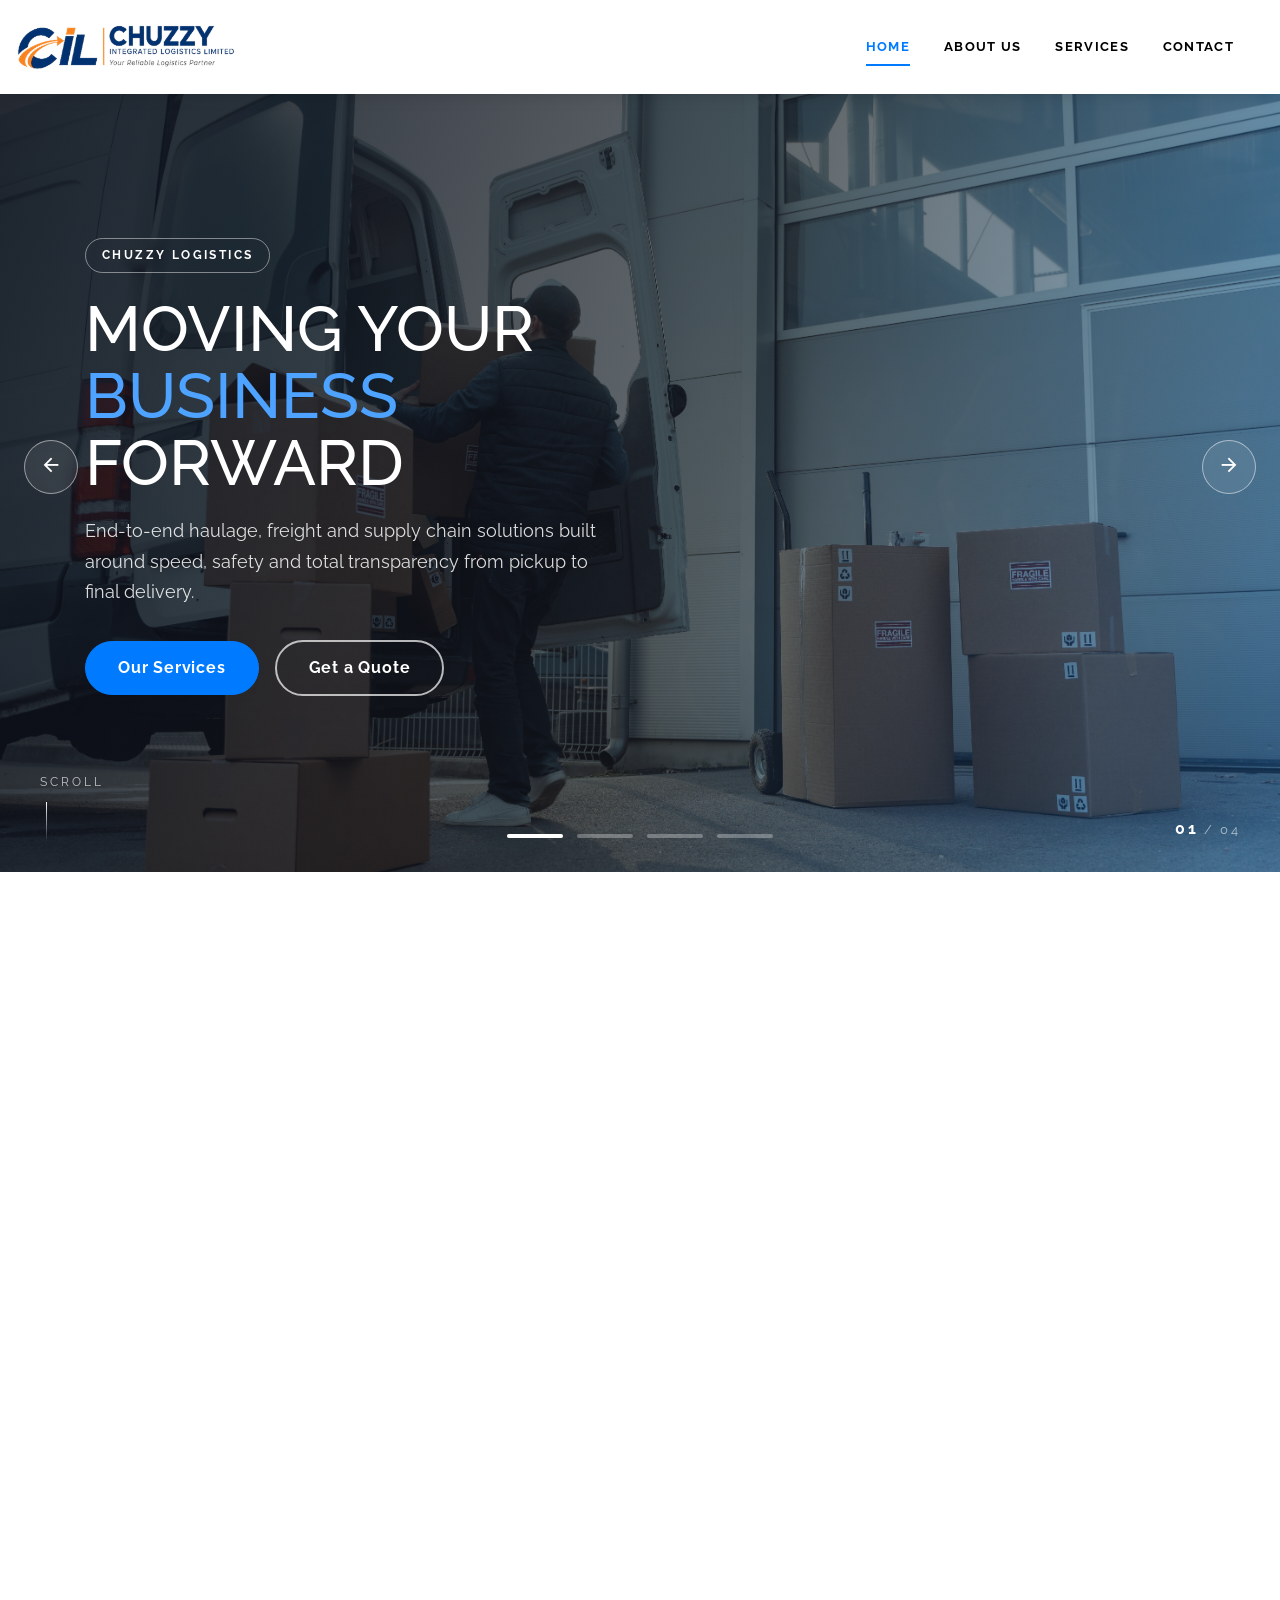
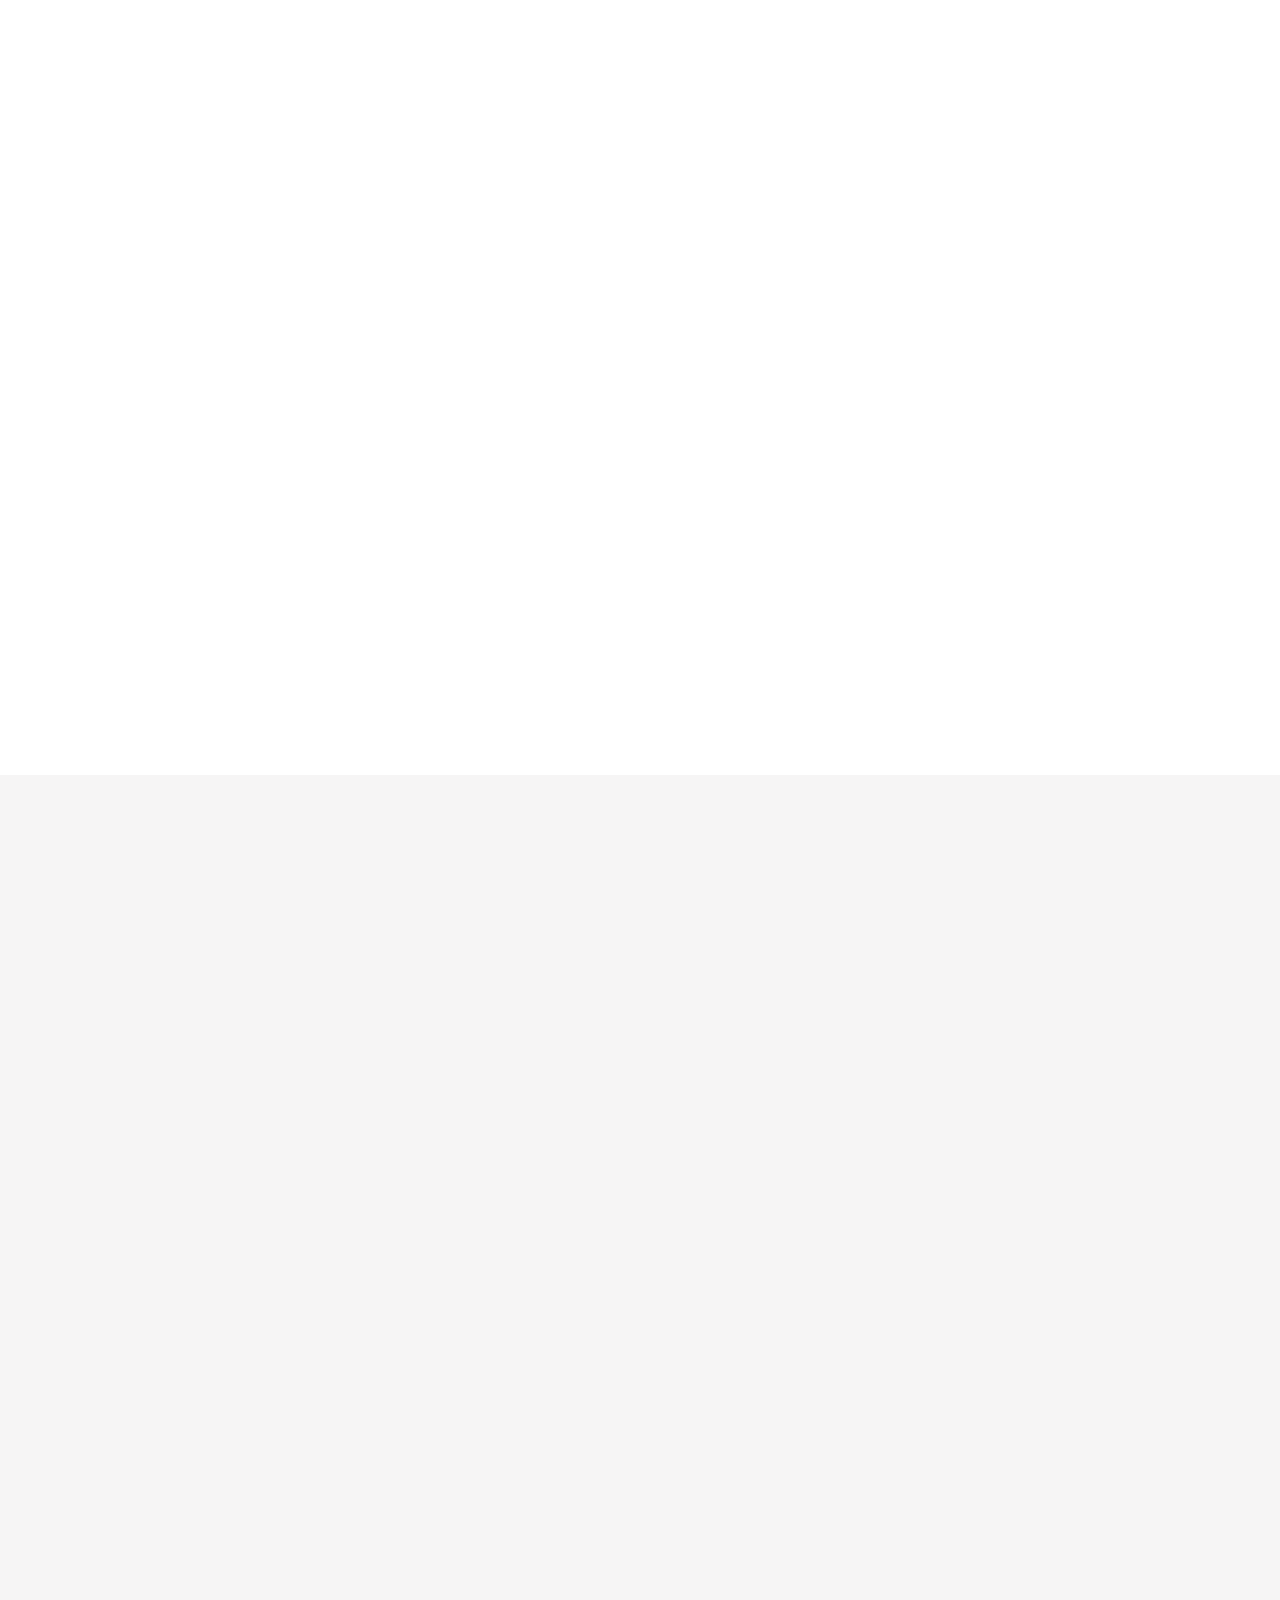
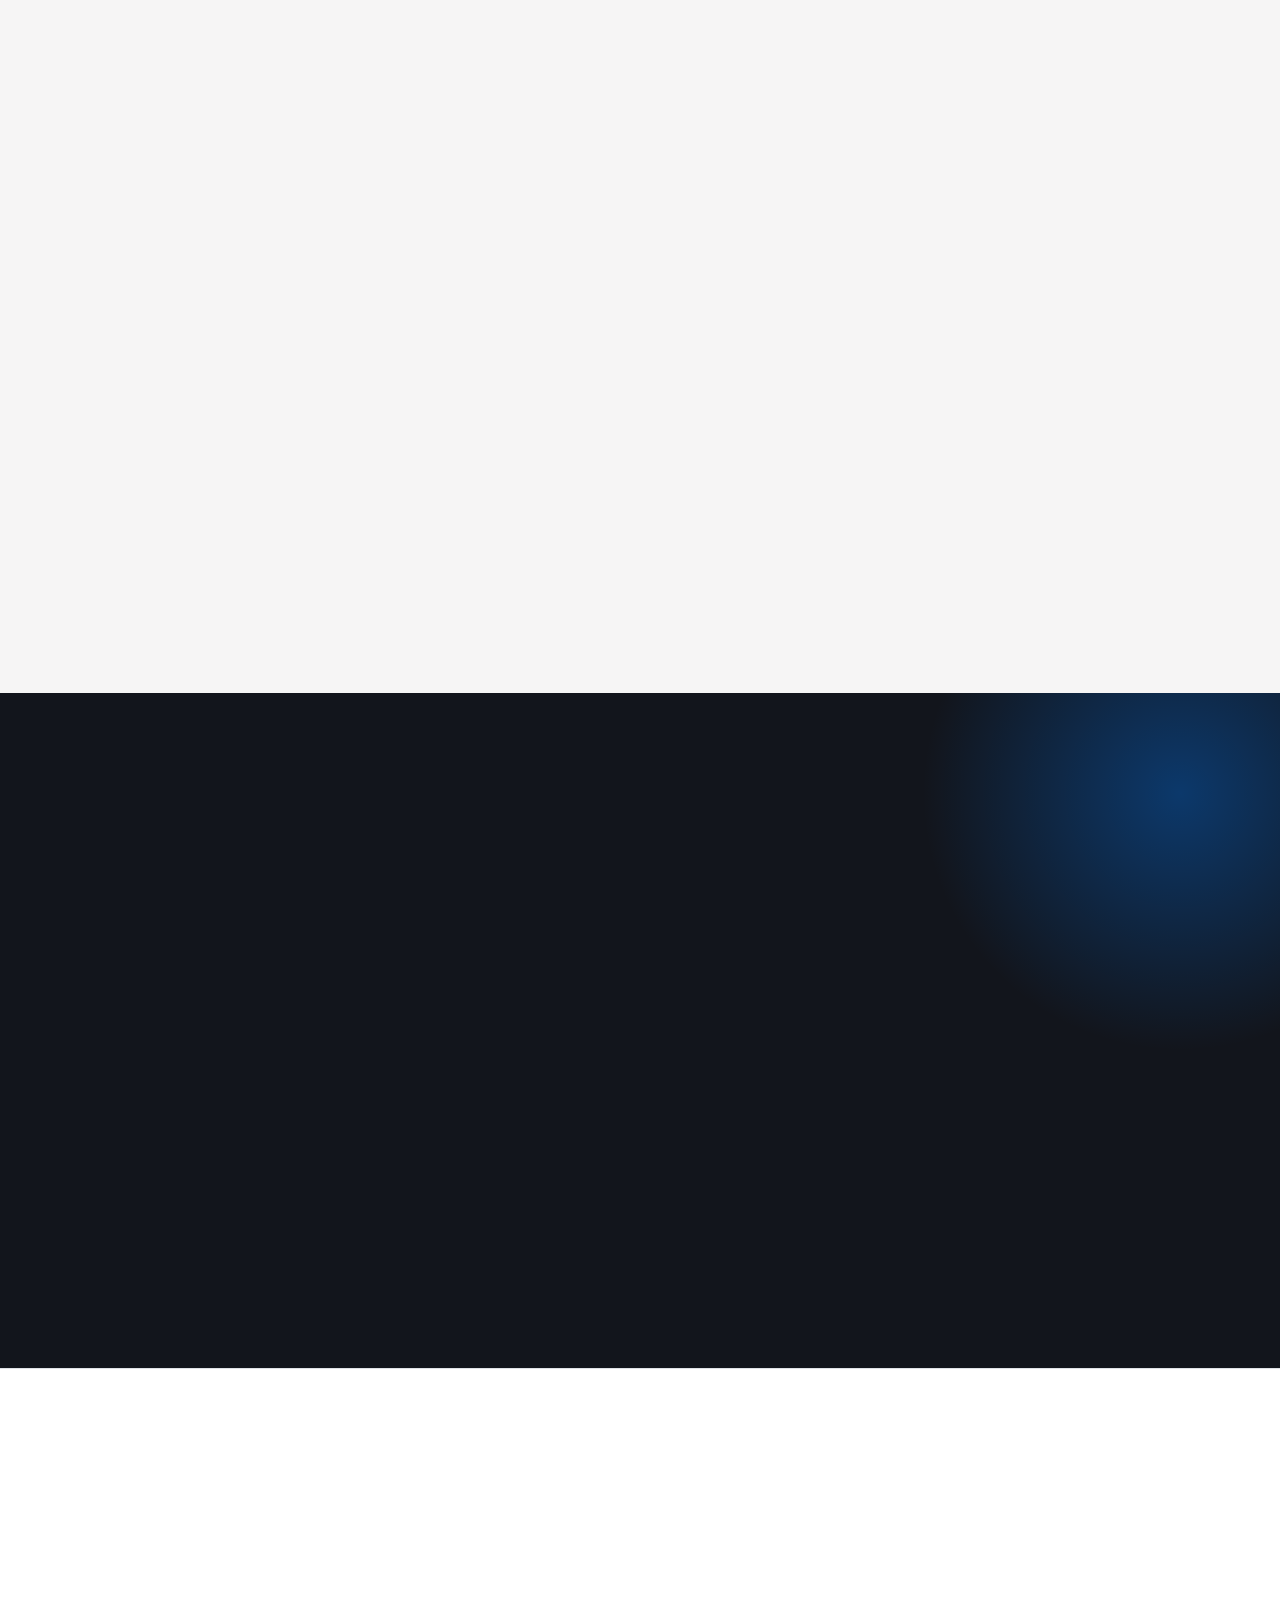
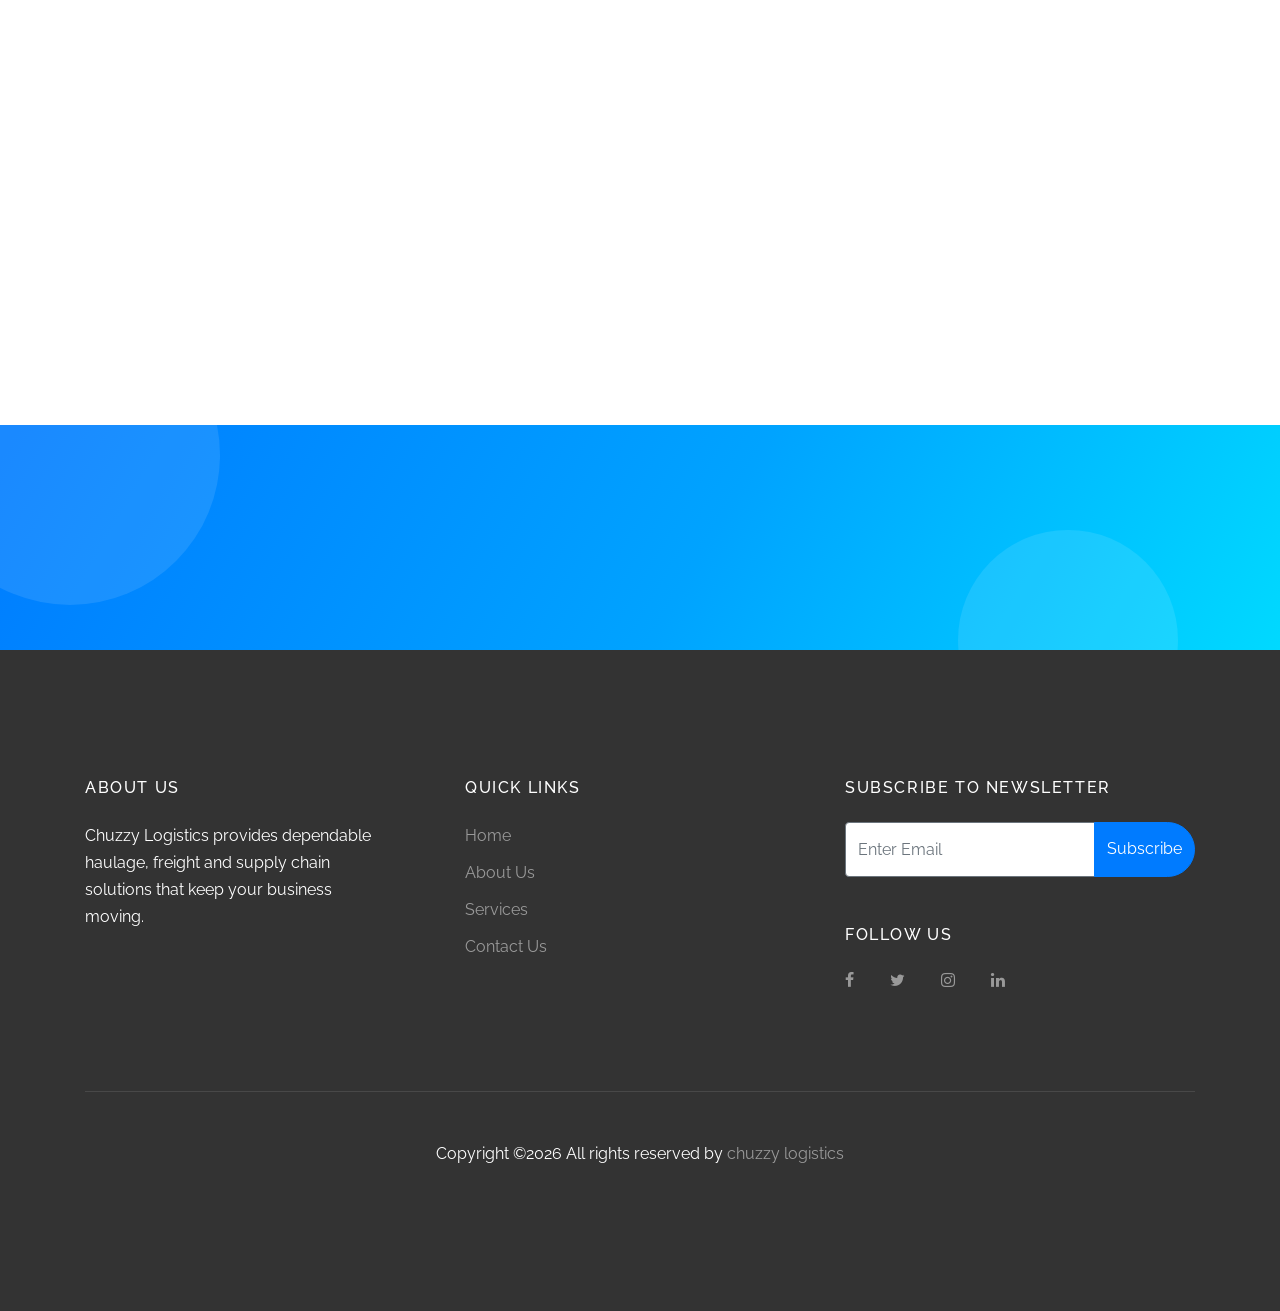
==== index.html @ 1ffb4f51 "worked on the project" ====
<!doctype html>
<html lang="en">

  <head>
    <title>Home | Chuzzy Logistics deals with - Haulage, Freight &amp; Supply Chain Solutions</title>
    <meta charset="utf-8">
    <meta name="viewport" content="width=device-width, initial-scale=1, shrink-to-fit=no">

    <link href="https://fonts.googleapis.com/css?family=Raleway:300,400,700&display=swap" rel="stylesheet">

    <link rel="stylesheet" href="fonts/icomoon/style.css">

    <link rel="icon" type="image/png" href="Assets/favicon.png">
    <link rel="apple-touch-icon" href="Assets/favicon.png">

    <link rel="stylesheet" href="css/bootstrap.min.css">
    <link rel="stylesheet" href="css/jquery.fancybox.min.css">
    <link rel="stylesheet" href="css/owl.carousel.min.css">
    <link rel="stylesheet" href="css/owl.theme.default.min.css">
    <link rel="stylesheet" href="fonts/flaticon/font/flaticon.css">
    <link rel="stylesheet" href="css/aos.css">

    <!-- MAIN CSS -->
    <link rel="stylesheet" href="css/style.css">
    <link rel="stylesheet" href="css/style-extra.css">

  </head>

  <body data-spy="scroll" data-target=".site-navbar-target" data-offset="300">

    <div class="site-wrap" id="home-section">

      <div class="site-mobile-menu site-navbar-target">
        <div class="site-mobile-menu-header">
          <div class="site-mobile-menu-close mt-3">
            <span class="icon-close2 js-menu-toggle"></span>
          </div>
        </div>
        <div class="site-mobile-menu-body"></div>
      </div>

      <header class="site-navbar js-sticky-header site-navbar-target" role="banner">
        <div class="container">
          <div class="row align-items-center position-relative">

            <div class="site-logo">
                <a href="index.html"><img src="Assets/logo.png" alt="logo" height="50" width="300"></a>
            </div>

            <div class="col-12">
              <nav class="site-navigation text-right ml-auto " role="navigation">
                <ul class="site-menu main-menu js-clone-nav ml-auto d-none d-lg-block">
                  <li><a href="index.html" class="nav-link active">Home</a></li>
                  <li><a href="about.html" class="nav-link">About Us</a></li>
                  <li><a href="services.html" class="nav-link">Services</a></li>
                  <li><a href="contact.html" class="nav-link">Contact</a></li>
                </ul>
              </nav>
            </div>

            <div class="toggle-button d-inline-block d-lg-none"><a href="#" class="site-menu-toggle py-5 js-menu-toggle text-black"><span class="icon-menu h3"></span></a></div>

          </div>
        </div>
      </header>

      <!-- ================= HERO SLIDER ================= -->
      <section class="hero-slider">

        <div class="hero-slide active">
          <div class="hero-bg" style="background-image: url('images/img1.jpg')"></div>
          <div class="container hero-content">
            <div class="hero-text">
              <span class="hero-tag">Chuzzy Logistics</span>
              <h1>Moving Your <span>Business</span> Forward</h1>
              <p>End-to-end haulage, freight and supply chain solutions built around speed, safety and total transparency from pickup to final delivery.</p>
              <div class="hero-actions">
                <a href="services.html" class="btn btn-primary">Our Services</a>
                <a href="contact.html" class="btn btn-ghost">Get a Quote</a>
              </div>
            </div>
          </div>
        </div>

        <div class="hero-slide">
          <div class="hero-bg" style="background-image: url('images/img4.jpg')"></div>
          <div class="container hero-content">
            <div class="hero-text">
              <span class="hero-tag">Road Haulage</span>
              <h1>Reliable <span>Trucking</span> Across the Country</h1>
              <p>A modern, well-maintained fleet and trained drivers move your cargo safely, on schedule and fully tracked every kilometre of the way.</p>
              <div class="hero-actions">
                <a href="services.html" class="btn btn-primary">Explore Trucking</a>
                <a href="contact.html" class="btn btn-ghost">Talk to Us</a>
              </div>
            </div>
          </div>
        </div>

        <div class="hero-slide">
          <div class="hero-bg" style="background-image: url('images/img2.jpg')"></div>
          <div class="container hero-content">
            <div class="hero-text">
              <span class="hero-tag">Air Freight</span>
              <h1>Urgent Cargo, <span>Delivered Fast</span></h1>
              <p>When time is critical, our air freight network connects you to major hubs worldwide with priority handling and real-time updates.</p>
              <div class="hero-actions">
                <a href="services.html" class="btn btn-primary">Explore Air Freight</a>
                <a href="contact.html" class="btn btn-ghost">Get a Quote</a>
              </div>
            </div>
          </div>
        </div>

        <div class="hero-slide">
          <div class="hero-bg" style="background-image: url('images/img3.jpg')"></div>
          <div class="container hero-content">
            <div class="hero-text">
              <span class="hero-tag">Sea Freight &amp; Warehousing</span>
              <h1>Global Reach, <span>Local Care</span></h1>
              <p>From port clearance to secure warehousing and last-mile delivery, we manage the whole chain so you can focus on growing your business.</p>
              <div class="hero-actions">
                <a href="about.html" class="btn btn-primary">About Us</a>
                <a href="contact.html" class="btn btn-ghost">Contact Us</a>
              </div>
            </div>
          </div>
        </div>

        <button class="hero-nav prev" aria-label="Previous slide"><span class="icon-arrow_back"></span></button>
        <button class="hero-nav next" aria-label="Next slide"><span class="icon-arrow_forward"></span></button>

        <div class="hero-scroll">Scroll</div>
        <div class="hero-dots">
          <button aria-label="Slide 1"></button>
          <button aria-label="Slide 2"></button>
          <button aria-label="Slide 3"></button>
          <button aria-label="Slide 4"></button>
        </div>
        <div class="hero-counter"><span class="current">01</span> <small>/ 04</small></div>
      </section>

      <!-- ================= QUICK SERVICE CARDS ================= -->
      <div class="site-section ftco-service-image-1 pb-5">
        <div class="container">
          <div class="owl-carousel owl-all">
            <div class="service text-center" data-aos="fade-up" data-aos-delay="0">
              <a href="services.html"><img src="images/img6.jpg" alt="Truck Insurance" class="img-fluid"></a>
              <div class="px-md-3">
                <h3><a href="services.html">Truck Insurance</a></h3>
                <p>Comprehensive cover for your cargo and vehicles, so every journey is protected from start to finish.</p>
              </div>
            </div>
            <div class="service text-center" data-aos="fade-up" data-aos-delay="150">
              <a href="services.html"><img src="images/img8.jpg" alt="Plane Transportation" class="img-fluid"></a>
              <div class="px-md-3">
                <h3><a href="services.html">Plane Transportation</a></h3>
                <p>Fast, dependable air cargo to major destinations, with priority handling for time-critical shipments.</p>
              </div>
            </div>
            <div class="service text-center" data-aos="fade-up" data-aos-delay="300">
              <a href="services.html"><img src="images/img7.jpg" alt="Sea &amp; Air Freight" class="img-fluid"></a>
              <div class="px-md-3">
                <h3><a href="services.html">Sea Freight</a></h3>
                <p>Flexible ocean options that balance cost, speed and capacity for shipments of every size.</p>
              </div>
            </div>
          </div>
        </div>
      </div>

      <!-- ================= NEW 1: VISION & MISSION ================= -->
      <div class="site-section vm-section" id="vision-mission-section">
        <div class="container">
          <div class="row mb-5 justify-content-center text-center">
            <div class="col-md-8" data-aos="fade-up">
              <span class="section-eyebrow">Who We Are</span>
              <h2 class="section-title">Our Vision &amp; Mission</h2>
              <div class="title-bar"></div>
              <p class="section-lead">Everything we do is guided by a clear purpose and a promise to the businesses that trust us with their cargo.</p>
            </div>
          </div>
          <div class="row">
            <div class="col-lg-6 mb-4" data-aos="fade-right">
              <div class="vm-card">
                <div class="vm-icon">&#128065;</div>
                <h3>Our Vision</h3>
                <p>To be a leading force in logistics, connecting markets and powering businesses through excellence and innovation.</p>
                <ul>
                  <li>Industry-leading reliability</li>
                  <li>Innovation in every delivery</li>
                  <li>Sustainable growth for our clients</li>
                </ul>
              </div>
            </div>
            <div class="col-lg-6 mb-4" data-aos="fade-left">
              <div class="vm-card">
                <div class="vm-icon">&#127919;</div>
                <h3>Our Mission</h3>
                <p>To deliver seamless, reliable, and innovative logistics solutions that drive business growth and exceed customer expectations.</p>
                <ul>
                  <li>On-time delivery, every time</li>
                  <li>Transparent pricing and tracking</li>
                  <li>People-first customer service</li>
                </ul>
              </div>
            </div>
          </div>
        </div>
      </div>

      <!-- ================= SERVICES ================= -->
      <div class="site-section bg-light" id="services-section">
        <div class="container">
          <div class="row mb-5 justify-content-center">
            <div class="col-md-7 text-center" data-aos="fade-up">
              <div class="block-heading-1">
                <h2>Services</h2>
                <p>Complete freight and logistics solutions designed to keep your goods moving, wherever they need to go.</p>
              </div>
            </div>
          </div>
          <div class="owl-carousel owl-all">
            <div class="block__35630 text-center" data-aos="zoom-in" data-aos-delay="0">
              <div class="icon mb-0"><span class="flaticon-ferry"></span></div>
              <h3 class="mb-3">Sea Freight</h3>
              <p>Cost-effective container and bulk shipping with full port and customs support.</p>
            </div>
            <div class="block__35630 text-center" data-aos="zoom-in" data-aos-delay="100">
              <div class="icon mb-0"><span class="flaticon-airplane"></span></div>
              <h3 class="mb-3">Air Freight</h3>
              <p>Express international cargo with priority handling and real-time tracking.</p>
            </div>
            <div class="block__35630 text-center" data-aos="zoom-in" data-aos-delay="200">
              <div class="icon mb-0"><span class="flaticon-box"></span></div>
              <h3 class="mb-3">Package Forwarding</h3>
              <p>Consolidation and forwarding of parcels from anywhere to your doorstep.</p>
            </div>
            <div class="block__35630 text-center" data-aos="zoom-in" data-aos-delay="300">
              <div class="icon mb-0"><span class="flaticon-lorry"></span></div>
              <h3 class="mb-3">Trucking</h3>
              <p>Dependable road haulage for full and part loads across regional routes.</p>
            </div>
            <div class="block__35630 text-center" data-aos="zoom-in" data-aos-delay="400">
              <div class="icon mb-0"><span class="flaticon-warehouse"></span></div>
              <h3 class="mb-3">Warehouse</h3>
              <p>Secure, monitored storage with inventory management and flexible terms.</p>
            </div>
            <div class="block__35630 text-center" data-aos="zoom-in" data-aos-delay="500">
              <div class="icon mb-0"><span class="flaticon-add"></span></div>
              <h3 class="mb-3">Delivery</h3>
              <p>Fast, trackable last-mile delivery straight to your customers.</p>
            </div>
          </div>
          <div class="text-center mt-5" data-aos="fade-up">
            <a href="services.html" class="btn btn-primary px-5 py-3">View All Services</a>
          </div>
        </div>
      </div>

      <!-- ================= COUNTERS ================= -->
      <div class="site-section bg-light" id="about-section">
        <div class="container">
          <div class="row">
            <div class="col-12">
              <div class="row">
                <div class="col-6 col-md-6 mb-4 col-lg-0 col-lg-3" data-aos="fade-up" data-aos-delay="">
                  <div class="block-counter-1">
                    <span class="number"><span data-number="17">0</span>+</span>
                    <span class="caption">Years of Industry Experience</span>
                  </div>
                </div>
                <div class="col-6 col-md-6 mb-4 col-lg-0 col-lg-3" data-aos="fade-up" data-aos-delay="100">
                  <div class="block-counter-1">
                    <span class="number"><span data-number="20">0</span>+</span>
                    <span class="caption">Employees</span>
                  </div>
                </div>
                <div class="col-6 col-md-6 mb-4 col-lg-0 col-lg-3" data-aos="fade-up" data-aos-delay="200">
                  <div class="block-counter-1">
                    <span class="number"><span data-number="185">0</span>+</span>
                    <span class="caption">Countries Reached</span>
                  </div>
                </div>
                <div class="col-6 col-md-6 mb-4 col-lg-0 col-lg-3" data-aos="fade-up" data-aos-delay="300">
                  <div class="block-counter-1">
                    <span class="number"><span data-number="637">0</span>+</span>
                    <span class="caption">Couriers</span>
                  </div>
                </div>
              </div>
            </div>
          </div>
        </div>
      </div>

      <!-- ================= NEW 2: HOW WE WORK ================= -->
      <div class="site-section process-section" id="process-section">
        <div class="container">
          <div class="row mb-5 justify-content-center text-center">
            <div class="col-md-8" data-aos="fade-up">
              <span class="section-eyebrow" style="color:#4da3ff">How It Works</span>
              <h2 class="section-title">Simple, Transparent Process</h2>
              <div class="title-bar"></div>
              <p class="section-lead">From the first call to final delivery, four clear steps keep you informed and in control.</p>
            </div>
          </div>
          <div class="row">
            <div class="col-md-6 col-lg-3 mb-4" data-aos="fade-up" data-aos-delay="0">
              <div class="process-step">
                <div class="num">01</div>
                <h4>Request a Quote</h4>
                <p>Tell us what you are shipping and where. We reply with clear pricing fast.</p>
              </div>
            </div>
            <div class="col-md-6 col-lg-3 mb-4" data-aos="fade-up" data-aos-delay="150">
              <div class="process-step">
                <div class="num">02</div>
                <h4>Pickup &amp; Packing</h4>
                <p>Our team collects, checks and secures your cargo with the right handling.</p>
              </div>
            </div>
            <div class="col-md-6 col-lg-3 mb-4" data-aos="fade-up" data-aos-delay="300">
              <div class="process-step">
                <div class="num">03</div>
                <h4>Track in Transit</h4>
                <p>Follow your shipment with regular updates across road, sea or air.</p>
              </div>
            </div>
            <div class="col-md-6 col-lg-3 mb-4" data-aos="fade-up" data-aos-delay="450">
              <div class="process-step">
                <div class="num">04</div>
                <h4>Safe Delivery</h4>
                <p>Cargo arrives on time and in perfect condition, with proof of delivery.</p>
              </div>
            </div>
          </div>
        </div>
      </div>

      <!-- ================= WHY US ================= -->
      <div class="block__73694 site-section border-top" id="why-us-section">
        <div class="container">
          <div class="row d-flex no-gutters align-items-stretch">

            <div class="col-12 col-lg-6 block__73422 order-lg-2" style="background-image: url('images/img10.jpg');" data-aos="fade-left" data-aos-delay="">
            </div>

            <div class="col-lg-5 mr-auto p-lg-5 mt-4 mt-lg-0 order-lg-1" data-aos="fade-right" data-aos-delay="">
              <h2 class="mb-4 text-black">Why Chuzzy Logistics</h2>
              <p>We combine experienced people, a dependable fleet and smart systems to move your goods with confidence and care.</p>

              <ul class="ul-check primary list-unstyled mt-5">
                <li>Cargo express</li>
                <li>Secure Services</li>
                <li>Secure Warehousing</li>
                <li>Cost savings</li>
                <li>Proven by great companies</li>
              </ul>
            </div>

          </div>
        </div>
      </div>

      <!-- ================= TESTIMONIALS ================= -->
      <div class="site-section bg-light block-13" id="testimonials-section" data-aos="fade">
        <div class="container">

          <div class="text-center mb-5">
            <div class="block-heading-1">
              <h2>Happy Clients</h2>
            </div>
          </div>

          <div class="owl-carousel nonloop-block-13">
            <div>
              <div class="block-testimony-1 text-center">
                <blockquote class="mb-4">
                  <p>&ldquo;Our shipments now arrive on schedule every single time. Communication is clear and the tracking updates remove all the guesswork.&rdquo;</p>
                </blockquote>
                <!-- <figure><img src="images/person_1.jpg" alt="Image" class="img-fluid rounded-circle mx-auto"></figure> -->
                <h3 class="font-size-20 text-black">victor Brown</h3>
              </div>
            </div>

            <div>
              <div class="block-testimony-1 text-center">
                <blockquote class="mb-4">
                  <p>&ldquo;From warehousing to last-mile delivery, the team handles everything professionally. They have become a true extension of our business.&rdquo;</p>
                </blockquote>
                <!-- <figure><img src="images/person_2.jpg" alt="Image" class="img-fluid rounded-circle mx-auto"></figure> -->
                <h3 class="font-size-20 mb-4 text-black">Goodness James</h3>
              </div>
            </div>

            <div>
              <div class="block-testimony-1 text-center">
                <blockquote class="mb-4">
                  <p>&ldquo;Fair pricing, careful handling and quick responses. Chuzzy Logistics is the first partner I call for any urgent freight.&rdquo;</p>
                </blockquote>
                <!-- <figure><img src="images/person_1.jpg" alt="Image" class="img-fluid rounded-circle mx-auto"></figure> -->
                <h3 class="font-size-20 text-black">Blessing Jonathan</h3>
              </div>
            </div>

            <div>
              <div class="block-testimony-1 text-center">
                <blockquote class="mb-4">
                  <p>&ldquo;Customs clearance used to be our biggest headache. Now it is smooth, predictable and handled by people who know what they are doing.&rdquo;</p>
                </blockquote>
                <!-- <figure><img src="images/person_3.jpg" alt="Image" class="img-fluid rounded-circle mx-auto"></figure> -->
                <h3 class="font-size-20 mb-4 text-black">Paul Emeka</h3>
              </div>
            </div>
          </div>

        </div>
      </div>

      <!-- ================= ARTICLES ================= -->
      <div class="site-section py-5" id="blog-section">
        <div class="container">
          <div class="row justify-content-center text-center mb-5">
            <div class="col-lg-4 mb-5 mb-lg-0">
              <div class="block-heading-1" data-aos="fade-right" data-aos-delay="">
                <h2>Articles</h2>
              </div>
            </div>
          </div>
          <div class="row">
            <div class="col-lg-6">
              <div class="mb-5 d-block blog-entry" data-aos="fade-right" data-aos-delay="">
                <a href="#" class="blog-thumbnail mb-3 d-block"><img src="images/depot_img_1.jpg" alt="Image" class="img-fluid"></a>
                <div class="blog-excerpt">
                  <span class="d-block text-muted">Apr 19, 2019</span>
                  <h2 class="h4  mb-3"><a href="#">Knowing the Difference Is Key to Effective Logistics</a></h2>
                  <p>Understanding the difference between freight forwarding, haulage and warehousing helps you choose the right partner for every stage.</p>
                  <p><a href="#" class="text-primary">Read More</a></p>
                </div>
              </div>
            </div>
            <div class="col-lg-6">
              <div class="mb-5 d-block blog-entry" data-aos="fade-left" data-aos-delay="">
                <a href="#" class="blog-thumbnail mb-3 d-block"><img src="images/depot_img_2.jpg" alt="Image" class="img-fluid"></a>
                <div class="blog-excerpt">
                  <span class="d-block text-muted">Apr 19, 2019</span>
                  <h2 class="h4  mb-3"><a href="#">Five Ways to Cut Your Shipping Costs This Year</a></h2>
                  <p>Smart consolidation, better route planning and the right service level can reduce costs without hurting delivery times.</p>
                  <p><a href="#" class="text-primary">Read More</a></p>
                </div>
              </div>
            </div>
          </div>
        </div>
      </div>

      <!-- ================= NEW 3: CTA ================= -->
      <div class="site-section cta-band py-5" id="cta-section">
        <div class="container">
          <div class="row align-items-center py-4">
            <div class="col-lg-8 mb-4 mb-lg-0" data-aos="fade-right">
              <h2 class="mb-2">Ready to move your cargo?</h2>
              <p>Talk to our logistics experts today and get a tailored quote within 24 hours.</p>
            </div>
            <div class="col-lg-4 text-lg-right" data-aos="fade-left">
              <a href="contact.html" class="btn btn-light">Request a Quote</a>
            </div>
          </div>
        </div>
      </div>

    </div>

    <footer class="site-footer">
      <div class="container">
        <div class="row">
          <div class="col-md-6">
            <div class="row">
              <div class="col-md-7">
                <h2 class="footer-heading mb-4">About Us</h2>
                <p>Chuzzy Logistics provides dependable haulage, freight and supply chain solutions that keep your business moving.</p>
              </div>
              <div class="col-md-4 ml-auto">
                <h2 class="footer-heading mb-4">Quick Links</h2>
                <ul class="list-unstyled">
                  <li><a href="index.html">Home</a></li>
                  <li><a href="about.html">About Us</a></li>
                  <li><a href="services.html">Services</a></li>
                  <li><a href="contact.html">Contact Us</a></li>
                </ul>
              </div>
            </div>
          </div>
          <div class="col-md-4 ml-auto">
            <div class="mb-5">
              <h2 class="footer-heading mb-4">Subscribe to Newsletter</h2>
              <form action="#" method="post" class="footer-suscribe-form">
                <div class="input-group mb-3">
                  <input type="text" class="form-control border-secondary text-white bg-transparent" placeholder="Enter Email" aria-label="Enter Email" aria-describedby="button-addon2">
                  <div class="input-group-append">
                    <button class="btn btn-primary text-white" type="button" id="button-addon2">Subscribe</button>
                  </div>
                </div>
            </div>

            <h2 class="footer-heading mb-4">Follow Us</h2>
            <a href="#" class="smoothscroll pl-0 pr-3"><span class="icon-facebook"></span></a>
            <a href="#" class="pl-3 pr-3"><span class="icon-twitter"></span></a>
            <a href="#" class="pl-3 pr-3"><span class="icon-instagram"></span></a>
            <a href="#" class="pl-3 pr-3"><span class="icon-linkedin"></span></a>
            </form>
          </div>
        </div>
        <div class="row pt-5 mt-5 text-center">
          <div class="col-md-12">
            <div class="border-top pt-5">
              <p>
                <!-- Link back to Colorlib can't be removed. Template is licensed under CC BY 3.0. -->
                Copyright &copy;<script>document.write(new Date().getFullYear());</script> All rights reserved by <a href="#" target="_blank" >chuzzy logistics</a>
                <!-- Link back to Colorlib can't be removed. Template is licensed under CC BY 3.0. -->
              </p>
            </div>
          </div>
        </div>
      </div>
    </footer>

    <script src="js/jquery-3.3.1.min.js"></script>
    <script src="js/popper.min.js"></script>
    <script src="js/bootstrap.min.js"></script>
    <script src="js/owl.carousel.min.js"></script>
    <script src="js/jquery.sticky.js"></script>
    <script src="js/jquery.waypoints.min.js"></script>
    <script src="js/jquery.animateNumber.min.js"></script>
    <script src="js/jquery.fancybox.min.js"></script>
    <script src="js/jquery.easing.1.3.js"></script>
    <script src="js/aos.js"></script>

    <script src="js/main.js"></script>
    <script src="js/hero.js"></script>

  </body>

</html>
---- fonts/icomoon/style.css ----
@font-face {
  font-family: 'icomoon';
  src:  url('fonts/icomoon.eot?10si43');
  src:  url('fonts/icomoon.eot?10si43#iefix') format('embedded-opentype'),
    url('fonts/icomoon.ttf?10si43') format('truetype'),
    url('fonts/icomoon.woff?10si43') format('woff'),
    url('fonts/icomoon.svg?10si43#icomoon') format('svg');
  font-weight: normal;
  font-style: normal;
}

[class^="icon-"], [class*=" icon-"] {
  /* use !important to prevent issues with browser extensions that change fonts */
  font-family: 'icomoon' !important;
  speak: none;
  font-style: normal;
  font-weight: normal;
  font-variant: normal;
  text-transform: none;
  line-height: 1;

  /* Better Font Rendering =========== */
  -webkit-font-smoothing: antialiased;
  -moz-osx-font-smoothing: grayscale;
}

.icon-asterisk:before {
  content: "\f069";
}
.icon-plus:before {
  content: "\f067";
}
.icon-question:before {
  content: "\f128";
}
.icon-minus:before {
  content: "\f068";
}
.icon-glass:before {
  content: "\f000";
}
.icon-music:before {
  content: "\f001";
}
.icon-search:before {
  content: "\f002";
}
.icon-envelope-o:before {
  content: "\f003";
}
.icon-heart:before {
  content: "\f004";
}
.icon-star:before {
  content: "\f005";
}
.icon-star-o:before {
  content: "\f006";
}
.icon-user:before {
  content: "\f007";
}
.icon-film:before {
  content: "\f008";
}
.icon-th-large:before {
  content: "\f009";
}
.icon-th:before {
  content: "\f00a";
}
.icon-th-list:before {
  content: "\f00b";
}
.icon-check:before {
  content: "\f00c";
}
.icon-close:before {
  content: "\f00d";
}
.icon-remove:before {
  content: "\f00d";
}
.icon-times:before {
  content: "\f00d";
}
.icon-search-plus:before {
  content: "\f00e";
}
.icon-search-minus:before {
  content: "\f010";
}
.icon-power-off:before {
  content: "\f011";
}
.icon-signal:before {
  content: "\f012";
}
.icon-cog:before {
  content: "\f013";
}
.icon-gear:before {
  content: "\f013";
}
.icon-trash-o:before {
  content: "\f014";
}
.icon-home:before {
  content: "\f015";
}
.icon-file-o:before {
  content: "\f016";
}
.icon-clock-o:before {
  content: "\f017";
}
.icon-road:before {
  content: "\f018";
}
.icon-download:before {
  content: "\f019";
}
.icon-arrow-circle-o-down:before {
  content: "\f01a";
}
.icon-arrow-circle-o-up:before {
  content: "\f01b";
}
.icon-inbox:before {
  content: "\f01c";
}
.icon-play-circle-o:before {
  content: "\f01d";
}
.icon-repeat:before {
  content: "\f01e";
}
.icon-rotate-right:before {
  content: "\f01e";
}
.icon-refresh:before {
  content: "\f021";
}
.icon-list-alt:before {
  content: "\f022";
}
.icon-lock:before {
  content: "\f023";
}
.icon-flag:before {
  content: "\f024";
}
.icon-headphones:before {
  content: "\f025";
}
.icon-volume-off:before {
  content: "\f026";
}
.icon-volume-down:before {
  content: "\f027";
}
.icon-volume-up:before {
  content: "\f028";
}
.icon-qrcode:before {
  content: "\f029";
}
.icon-barcode:before {
  content: "\f02a";
}
.icon-tag:before {
  content: "\f02b";
}
.icon-tags:before {
  content: "\f02c";
}
.icon-book:before {
  content: "\f02d";
}
.icon-bookmark:before {
  content: "\f02e";
}
.icon-print:before {
  content: "\f02f";
}
.icon-camera:before {
  content: "\f030";
}
.icon-font:before {
  content: "\f031";
}
.icon-bold:before {
  content: "\f032";
}
.icon-italic:before {
  content: "\f033";
}
.icon-text-height:before {
  content: "\f034";
}
.icon-text-width:before {
  content: "\f035";
}
.icon-align-left:before {
  content: "\f036";
}
.icon-align-center:before {
  content: "\f037";
}
.icon-align-right:before {
  content: "\f038";
}
.icon-align-justify:before {
  content: "\f039";
}
.icon-list:before {
  content: "\f03a";
}
.icon-dedent:before {
  content: "\f03b";
}
.icon-outdent:before {
  content: "\f03b";
}
.icon-indent:before {
  content: "\f03c";
}
.icon-video-camera:before {
  content: "\f03d";
}
.icon-image:before {
  content: "\f03e";
}
.icon-photo:before {
  content: "\f03e";
}
.icon-picture-o:before {
  content: "\f03e";
}
.icon-pencil:before {
  content: "\f040";
}
.icon-map-marker:before {
  content: "\f041";
}
.icon-adjust:before {
  content: "\f042";
}
.icon-tint:before {
  content: "\f043";
}
.icon-edit:before {
  content: "\f044";
}
.icon-pencil-square-o:before {
  content: "\f044";
}
.icon-share-square-o:before {
  content: "\f045";
}
.icon-check-square-o:before {
  content: "\f046";
}
.icon-arrows:before {
  content: "\f047";
}
.icon-step-backward:before {
  content: "\f048";
}
.icon-fast-backward:before {
  content: "\f049";
}
.icon-backward:before {
  content: "\f04a";
}
.icon-play:before {
  content: "\f04b";
}
.icon-pause:before {
  content: "\f04c";
}
.icon-stop:before {
  content: "\f04d";
}
.icon-forward:before {
  content: "\f04e";
}
.icon-fast-forward:before {
  content: "\f050";
}
.icon-step-forward:before {
  content: "\f051";
}
.icon-eject:before {
  content: "\f052";
}
.icon-chevron-left:before {
  content: "\f053";
}
.icon-chevron-right:before {
  content: "\f054";
}
.icon-plus-circle:before {
  content: "\f055";
}
.icon-minus-circle:before {
  content: "\f056";
}
.icon-times-circle:before {
  content: "\f057";
}
.icon-check-circle:before {
  content: "\f058";
}
.icon-question-circle:before {
  content: "\f059";
}
.icon-info-circle:before {
  content: "\f05a";
}
.icon-crosshairs:before {
  content: "\f05b";
}
.icon-times-circle-o:before {
  content: "\f05c";
}
.icon-check-circle-o:before {
  content: "\f05d";
}
.icon-ban:before {
  content: "\f05e";
}
.icon-arrow-left:before {
  content: "\f060";
}
.icon-arrow-right:before {
  content: "\f061";
}
.icon-arrow-up:before {
  content: "\f062";
}
.icon-arrow-down:before {
  content: "\f063";
}
.icon-mail-forward:before {
  content: "\f064";
}
.icon-share:before {
  content: "\f064";
}
.icon-expand:before {
  content: "\f065";
}
.icon-compress:before {
  content: "\f066";
}
.icon-exclamation-circle:before {
  content: "\f06a";
}
.icon-gift:before {
  content: "\f06b";
}
.icon-leaf:before {
  content: "\f06c";
}
.icon-fire:before {
  content: "\f06d";
}
.icon-eye:before {
  content: "\f06e";
}
.icon-eye-slash:before {
  content: "\f070";
}
.icon-exclamation-triangle:before {
  content: "\f071";
}
.icon-warning:before {
  content: "\f071";
}
.icon-plane:before {
  content: "\f072";
}
.icon-calendar:before {
  content: "\f073";
}
.icon-random:before {
  content: "\f074";
}
.icon-comment:before {
  content: "\f075";
}
.icon-magnet:before {
  content: "\f076";
}
.icon-chevron-up:before {
  content: "\f077";
}
.icon-chevron-down:before {
  content: "\f078";
}
.icon-retweet:before {
  content: "\f079";
}
.icon-shopping-cart:before {
  content: "\f07a";
}
.icon-folder:before {
  content: "\f07b";
}
.icon-folder-open:before {
  content: "\f07c";
}
.icon-arrows-v:before {
  content: "\f07d";
}
.icon-arrows-h:before {
  content: "\f07e";
}
.icon-bar-chart:before {
  content: "\f080";
}
.icon-bar-chart-o:before {
  content: "\f080";
}
.icon-twitter-square:before {
  content: "\f081";
}
.icon-facebook-square:before {
  content: "\f082";
}
.icon-camera-retro:before {
  content: "\f083";
}
.icon-key:before {
  content: "\f084";
}
.icon-cogs:before {
  content: "\f085";
}
.icon-gears:before {
  content: "\f085";
}
.icon-comments:before {
  content: "\f086";
}
.icon-thumbs-o-up:before {
  content: "\f087";
}
.icon-thumbs-o-down:before {
  content: "\f088";
}
.icon-star-half:before {
  content: "\f089";
}
.icon-heart-o:before {
  content: "\f08a";
}
.icon-sign-out:before {
  content: "\f08b";
}
.icon-linkedin-square:before {
  content: "\f08c";
}
.icon-thumb-tack:before {
  content: "\f08d";
}
.icon-external-link:before {
  content: "\f08e";
}
.icon-sign-in:before {
  content: "\f090";
}
.icon-trophy:before {
  content: "\f091";
}
.icon-github-square:before {
  content: "\f092";
}
.icon-upload:before {
  content: "\f093";
}
.icon-lemon-o:before {
  content: "\f094";
}
.icon-phone:before {
  content: "\f095";
}
.icon-square-o:before {
  content: "\f096";
}
.icon-bookmark-o:before {
  content: "\f097";
}
.icon-phone-square:before {
  content: "\f098";
}
.icon-twitter:before {
  content: "\f099";
}
.icon-facebook:before {
  content: "\f09a";
}
.icon-facebook-f:before {
  content: "\f09a";
}
.icon-github:before {
  content: "\f09b";
}
.icon-unlock:before {
  content: "\f09c";
}
.icon-credit-card:before {
  content: "\f09d";
}
.icon-feed:before {
  content: "\f09e";
}
.icon-rss:before {
  content: "\f09e";
}
.icon-hdd-o:before {
  content: "\f0a0";
}
.icon-bullhorn:before {
  content: "\f0a1";
}
.icon-bell-o:before {
  content: "\f0a2";
}
.icon-certificate:before {
  content: "\f0a3";
}
.icon-hand-o-right:before {
  content: "\f0a4";
}
.icon-hand-o-left:before {
  content: "\f0a5";
}
.icon-hand-o-up:before {
  content: "\f0a6";
}
.icon-hand-o-down:before {
  content: "\f0a7";
}
.icon-arrow-circle-left:before {
  content: "\f0a8";
}
.icon-arrow-circle-right:before {
  content: "\f0a9";
}
.icon-arrow-circle-up:before {
  content: "\f0aa";
}
.icon-arrow-circle-down:before {
  content: "\f0ab";
}
.icon-globe:before {
  content: "\f0ac";
}
.icon-wrench:before {
  content: "\f0ad";
}
.icon-tasks:before {
  content: "\f0ae";
}
.icon-filter:before {
  content: "\f0b0";
}
.icon-briefcase:before {
  content: "\f0b1";
}
.icon-arrows-alt:before {
  content: "\f0b2";
}
.icon-group:before {
  content: "\f0c0";
}
.icon-users:before {
  content: "\f0c0";
}
.icon-chain:before {
  content: "\f0c1";
}
.icon-link:before {
  content: "\f0c1";
}
.icon-cloud:before {
  content: "\f0c2";
}
.icon-flask:before {
  content: "\f0c3";
}
.icon-cut:before {
  content: "\f0c4";
}
.icon-scissors:before {
  content: "\f0c4";
}
.icon-copy:before {
  content: "\f0c5";
}
.icon-files-o:before {
  content: "\f0c5";
}
.icon-paperclip:before {
  content: "\f0c6";
}
.icon-floppy-o:before {
  content: "\f0c7";
}
.icon-save:before {
  content: "\f0c7";
}
.icon-square:before {
  content: "\f0c8";
}
.icon-bars:before {
  content: "\f0c9";
}
.icon-navicon:before {
  content: "\f0c9";
}
.icon-reorder:before {
  content: "\f0c9";
}
.icon-list-ul:before {
  content: "\f0ca";
}
.icon-list-ol:before {
  content: "\f0cb";
}
.icon-strikethrough:before {
  content: "\f0cc";
}
.icon-underline:before {
  content: "\f0cd";
}
.icon-table:before {
  content: "\f0ce";
}
.icon-magic:before {
  content: "\f0d0";
}
.icon-truck:before {
  content: "\f0d1";
}
.icon-pinterest:before {
  content: "\f0d2";
}
.icon-pinterest-square:before {
  content: "\f0d3";
}
.icon-google-plus-square:before {
  content: "\f0d4";
}
.icon-google-plus:before {
  content: "\f0d5";
}
.icon-money:before {
  content: "\f0d6";
}
.icon-caret-down:before {
  content: "\f0d7";
}
.icon-caret-up:before {
  content: "\f0d8";
}
.icon-caret-left:before {
  content: "\f0d9";
}
.icon-caret-right:before {
  content: "\f0da";
}
.icon-columns:before {
  content: "\f0db";
}
.icon-sort:before {
  content: "\f0dc";
}
.icon-unsorted:before {
  content: "\f0dc";
}
.icon-sort-desc:before {
  content: "\f0dd";
}
.icon-sort-down:before {
  content: "\f0dd";
}
.icon-sort-asc:before {
  content: "\f0de";
}
.icon-sort-up:before {
  content: "\f0de";
}
.icon-envelope:before {
  content: "\f0e0";
}
.icon-linkedin:before {
  content: "\f0e1";
}
.icon-rotate-left:before {
  content: "\f0e2";
}
.icon-undo:before {
  content: "\f0e2";
}
.icon-gavel:before {
  content: "\f0e3";
}
.icon-legal:before {
  content: "\f0e3";
}
.icon-dashboard:before {
  content: "\f0e4";
}
.icon-tachometer:before {
  content: "\f0e4";
}
.icon-comment-o:before {
  content: "\f0e5";
}
.icon-comments-o:before {
  content: "\f0e6";
}
.icon-bolt:before {
  content: "\f0e7";
}
.icon-flash:before {
  content: "\f0e7";
}
.icon-sitemap:before {
  content: "\f0e8";
}
.icon-umbrella:before {
  content: "\f0e9";
}
.icon-clipboard:before {
  content: "\f0ea";
}
.icon-paste:before {
  content: "\f0ea";
}
.icon-lightbulb-o:before {
  content: "\f0eb";
}
.icon-exchange:before {
  content: "\f0ec";
}
.icon-cloud-download:before {
  content: "\f0ed";
}
.icon-cloud-upload:before {
  content: "\f0ee";
}
.icon-user-md:before {
  content: "\f0f0";
}
.icon-stethoscope:before {
  content: "\f0f1";
}
.icon-suitcase:before {
  content: "\f0f2";
}
.icon-bell:before {
  content: "\f0f3";
}
.icon-coffee:before {
  content: "\f0f4";
}
.icon-cutlery:before {
  content: "\f0f5";
}
.icon-file-text-o:before {
  content: "\f0f6";
}
.icon-building-o:before {
  content: "\f0f7";
}
.icon-hospital-o:before {
  content: "\f0f8";
}
.icon-ambulance:before {
  content: "\f0f9";
}
.icon-medkit:before {
  content: "\f0fa";
}
.icon-fighter-jet:before {
  content: "\f0fb";
}
.icon-beer:before {
  content: "\f0fc";
}
.icon-h-square:before {
  content: "\f0fd";
}
.icon-plus-square:before {
  content: "\f0fe";
}
.icon-angle-double-left:before {
  content: "\f100";
}
.icon-angle-double-right:before {
  content: "\f101";
}
.icon-angle-double-up:before {
  content: "\f102";
}
.icon-angle-double-down:before {
  content: "\f103";
}
.icon-angle-left:before {
  content: "\f104";
}
.icon-angle-right:before {
  content: "\f105";
}
.icon-angle-up:before {
  content: "\f106";
}
.icon-angle-down:before {
  content: "\f107";
}
.icon-desktop:before {
  content: "\f108";
}
.icon-laptop:before {
  content: "\f109";
}
.icon-tablet:before {
  content: "\f10a";
}
.icon-mobile:before {
  content: "\f10b";
}
.icon-mobile-phone:before {
  content: "\f10b";
}
.icon-circle-o:before {
  content: "\f10c";
}
.icon-quote-left:before {
  content: "\f10d";
}
.icon-quote-right:before {
  content: "\f10e";
}
.icon-spinner:before {
  content: "\f110";
}
.icon-circle:before {
  content: "\f111";
}
.icon-mail-reply:before {
  content: "\f112";
}
.icon-reply:before {
  content: "\f112";
}
.icon-github-alt:before {
  content: "\f113";
}
.icon-folder-o:before {
  content: "\f114";
}
.icon-folder-open-o:before {
  content: "\f115";
}
.icon-smile-o:before {
  content: "\f118";
}
.icon-frown-o:before {
  content: "\f119";
}
.icon-meh-o:before {
  content: "\f11a";
}
.icon-gamepad:before {
  content: "\f11b";
}
.icon-keyboard-o:before {
  content: "\f11c";
}
.icon-flag-o:before {
  content: "\f11d";
}
.icon-flag-checkered:before {
  content: "\f11e";
}
.icon-terminal:before {
  content: "\f120";
}
.icon-code:before {
  content: "\f121";
}
.icon-mail-reply-all:before {
  content: "\f122";
}
.icon-reply-all:before {
  content: "\f122";
}
.icon-star-half-empty:before {
  content: "\f123";
}
.icon-star-half-full:before {
  content: "\f123";
}
.icon-star-half-o:before {
  content: "\f123";
}
.icon-location-arrow:before {
  content: "\f124";
}
.icon-crop:before {
  content: "\f125";
}
.icon-code-fork:before {
  content: "\f126";
}
.icon-chain-broken:before {
  content: "\f127";
}
.icon-unlink:before {
  content: "\f127";
}
.icon-info:before {
  content: "\f129";
}
.icon-exclamation:before {
  content: "\f12a";
}
.icon-superscript:before {
  content: "\f12b";
}
.icon-subscript:before {
  content: "\f12c";
}
.icon-eraser:before {
  content: "\f12d";
}
.icon-puzzle-piece:before {
  content: "\f12e";
}
.icon-microphone:before {
  content: "\f130";
}
.icon-microphone-slash:before {
  content: "\f131";
}
.icon-shield:before {
  content: "\f132";
}
.icon-calendar-o:before {
  content: "\f133";
}
.icon-fire-extinguisher:before {
  content: "\f134";
}
.icon-rocket:before {
  content: "\f135";
}
.icon-maxcdn:before {
  content: "\f136";
}
.icon-chevron-circle-left:before {
  content: "\f137";
}
.icon-chevron-circle-right:before {
  content: "\f138";
}
.icon-chevron-circle-up:before {
  content: "\f139";
}
.icon-chevron-circle-down:before {
  content: "\f13a";
}
.icon-html5:before {
  content: "\f13b";
}
.icon-css3:before {
  content: "\f13c";
}
.icon-anchor:before {
  content: "\f13d";
}
.icon-unlock-alt:before {
  content: "\f13e";
}
.icon-bullseye:before {
  content: "\f140";
}
.icon-ellipsis-h:before {
  content: "\f141";
}
.icon-ellipsis-v:before {
  content: "\f142";
}
.icon-rss-square:before {
  content: "\f143";
}
.icon-play-circle:before {
  content: "\f144";
}
.icon-ticket:before {
  content: "\f145";
}
.icon-minus-square:before {
  content: "\f146";
}
.icon-minus-square-o:before {
  content: "\f147";
}
.icon-level-up:before {
  content: "\f148";
}
.icon-level-down:before {
  content: "\f149";
}
.icon-check-square:before {
  content: "\f14a";
}
.icon-pencil-square:before {
  content: "\f14b";
}
.icon-external-link-square:before {
  content: "\f14c";
}
.icon-share-square:before {
  content: "\f14d";
}
.icon-compass:before {
  content: "\f14e";
}
.icon-caret-square-o-down:before {
  content: "\f150";
}
.icon-toggle-down:before {
  content: "\f150";
}
.icon-caret-square-o-up:before {
  content: "\f151";
}
.icon-toggle-up:before {
  content: "\f151";
}
.icon-caret-square-o-right:before {
  content: "\f152";
}
.icon-toggle-right:before {
  content: "\f152";
}
.icon-eur:before {
  content: "\f153";
}
.icon-euro:before {
  content: "\f153";
}
.icon-gbp:before {
  content: "\f154";
}
.icon-dollar:before {
  content: "\f155";
}
.icon-usd:before {
  content: "\f155";
}
.icon-inr:before {
  content: "\f156";
}
.icon-rupee:before {
  content: "\f156";
}
.icon-cny:before {
  content: "\f157";
}
.icon-jpy:before {
  content: "\f157";
}
.icon-rmb:before {
  content: "\f157";
}
.icon-yen:before {
  content: "\f157";
}
.icon-rouble:before {
  content: "\f158";
}
.icon-rub:before {
  content: "\f158";
}
.icon-ruble:before {
  content: "\f158";
}
.icon-krw:before {
  content: "\f159";
}
.icon-won:before {
  content: "\f159";
}
.icon-bitcoin:before {
  content: "\f15a";
}
.icon-btc:before {
  content: "\f15a";
}
.icon-file:before {
  content: "\f15b";
}
.icon-file-text:before {
  content: "\f15c";
}
.icon-sort-alpha-asc:before {
  content: "\f15d";
}
.icon-sort-alpha-desc:before {
  content: "\f15e";
}
.icon-sort-amount-asc:before {
  content: "\f160";
}
.icon-sort-amount-desc:before {
  content: "\f161";
}
.icon-sort-numeric-asc:before {
  content: "\f162";
}
.icon-sort-numeric-desc:before {
  content: "\f163";
}
.icon-thumbs-up:before {
  content: "\f164";
}
.icon-thumbs-down:before {
  content: "\f165";
}
.icon-youtube-square:before {
  content: "\f166";
}
.icon-youtube:before {
  content: "\f167";
}
.icon-xing:before {
  content: "\f168";
}
.icon-xing-square:before {
  content: "\f169";
}
.icon-youtube-play:before {
  content: "\f16a";
}
.icon-dropbox:before {
  content: "\f16b";
}
.icon-stack-overflow:before {
  content: "\f16c";
}
.icon-instagram:before {
  content: "\f16d";
}
.icon-flickr:before {
  content: "\f16e";
}
.icon-adn:before {
  content: "\f170";
}
.icon-bitbucket:before {
  content: "\f171";
}
.icon-bitbucket-square:before {
  content: "\f172";
}
.icon-tumblr:before {
  content: "\f173";
}
.icon-tumblr-square:before {
  content: "\f174";
}
.icon-long-arrow-down:before {
  content: "\f175";
}
.icon-long-arrow-up:before {
  content: "\f176";
}
.icon-long-arrow-left:before {
  content: "\f177";
}
.icon-long-arrow-right:before {
  content: "\f178";
}
.icon-apple:before {
  content: "\f179";
}
.icon-windows:before {
  content: "\f17a";
}
.icon-android:before {
  content: "\f17b";
}
.icon-linux:before {
  content: "\f17c";
}
.icon-dribbble:before {
  content: "\f17d";
}
.icon-skype:before {
  content: "\f17e";
}
.icon-foursquare:before {
  content: "\f180";
}
.icon-trello:before {
  content: "\f181";
}
.icon-female:before {
  content: "\f182";
}
.icon-male:before {
  content: "\f183";
}
.icon-gittip:before {
  content: "\f184";
}
.icon-gratipay:before {
  content: "\f184";
}
.icon-sun-o:before {
  content: "\f185";
}
.icon-moon-o:before {
  content: "\f186";
}
.icon-archive:before {
  content: "\f187";
}
.icon-bug:before {
  content: "\f188";
}
.icon-vk:before {
  content: "\f189";
}
.icon-weibo:before {
  content: "\f18a";
}
.icon-renren:before {
  content: "\f18b";
}
.icon-pagelines:before {
  content: "\f18c";
}
.icon-stack-exchange:before {
  content: "\f18d";
}
.icon-arrow-circle-o-right:before {
  content: "\f18e";
}
.icon-arrow-circle-o-left:before {
  content: "\f190";
}
.icon-caret-square-o-left:before {
  content: "\f191";
}
.icon-toggle-left:before {
  content: "\f191";
}
.icon-dot-circle-o:before {
  content: "\f192";
}
.icon-wheelchair:before {
  content: "\f193";
}
.icon-vimeo-square:before {
  content: "\f194";
}
.icon-try:before {
  content: "\f195";
}
.icon-turkish-lira:before {
  content: "\f195";
}
.icon-plus-square-o:before {
  content: "\f196";
}
.icon-space-shuttle:before {
  content: "\f197";
}
.icon-slack:before {
  content: "\f198";
}
.icon-envelope-square:before {
  content: "\f199";
}
.icon-wordpress:before {
  content: "\f19a";
}
.icon-openid:before {
  content: "\f19b";
}
.icon-bank:before {
  content: "\f19c";
}
.icon-institution:before {
  content: "\f19c";
}
.icon-university:before {
  content: "\f19c";
}
.icon-graduation-cap:before {
  content: "\f19d";
}
.icon-mortar-board:before {
  content: "\f19d";
}
.icon-yahoo:before {
  content: "\f19e";
}
.icon-google:before {
  content: "\f1a0";
}
.icon-reddit:before {
  content: "\f1a1";
}
.icon-reddit-square:before {
  content: "\f1a2";
}
.icon-stumbleupon-circle:before {
  content: "\f1a3";
}
.icon-stumbleupon:before {
  content: "\f1a4";
}
.icon-delicious:before {
  content: "\f1a5";
}
.icon-digg:before {
  content: "\f1a6";
}
.icon-pied-piper-pp:before {
  content: "\f1a7";
}
.icon-pied-piper-alt:before {
  content: "\f1a8";
}
.icon-drupal:before {
  content: "\f1a9";
}
.icon-joomla:before {
  content: "\f1aa";
}
.icon-language:before {
  content: "\f1ab";
}
.icon-fax:before {
  content: "\f1ac";
}
.icon-building:before {
  content: "\f1ad";
}
.icon-child:before {
  content: "\f1ae";
}
.icon-paw:before {
  content: "\f1b0";
}
.icon-spoon:before {
  content: "\f1b1";
}
.icon-cube:before {
  content: "\f1b2";
}
.icon-cubes:before {
  content: "\f1b3";
}
.icon-behance:before {
  content: "\f1b4";
}
.icon-behance-square:before {
  content: "\f1b5";
}
.icon-steam:before {
  content: "\f1b6";
}
.icon-steam-square:before {
  content: "\f1b7";
}
.icon-recycle:before {
  content: "\f1b8";
}
.icon-automobile:before {
  content: "\f1b9";
}
.icon-car:before {
  content: "\f1b9";
}
.icon-cab:before {
  content: "\f1ba";
}
.icon-taxi:before {
  content: "\f1ba";
}
.icon-tree:before {
  content: "\f1bb";
}
.icon-spotify:before {
  content: "\f1bc";
}
.icon-deviantart:before {
  content: "\f1bd";
}
.icon-soundcloud:before {
  content: "\f1be";
}
.icon-database:before {
  content: "\f1c0";
}
.icon-file-pdf-o:before {
  content: "\f1c1";
}
.icon-file-word-o:before {
  content: "\f1c2";
}
.icon-file-excel-o:before {
  content: "\f1c3";
}
.icon-file-powerpoint-o:before {
  content: "\f1c4";
}
.icon-file-image-o:before {
  content: "\f1c5";
}
.icon-file-photo-o:before {
  content: "\f1c5";
}
.icon-file-picture-o:before {
  content: "\f1c5";
}
.icon-file-archive-o:before {
  content: "\f1c6";
}
.icon-file-zip-o:before {
  content: "\f1c6";
}
.icon-file-audio-o:before {
  content: "\f1c7";
}
.icon-file-sound-o:before {
  content: "\f1c7";
}
.icon-file-movie-o:before {
  content: "\f1c8";
}
.icon-file-video-o:before {
  content: "\f1c8";
}
.icon-file-code-o:before {
  content: "\f1c9";
}
.icon-vine:before {
  content: "\f1ca";
}
.icon-codepen:before {
  content: "\f1cb";
}
.icon-jsfiddle:before {
  content: "\f1cc";
}
.icon-life-bouy:before {
  content: "\f1cd";
}
.icon-life-buoy:before {
  content: "\f1cd";
}
.icon-life-ring:before {
  content: "\f1cd";
}
.icon-life-saver:before {
  content: "\f1cd";
}
.icon-support:before {
  content: "\f1cd";
}
.icon-circle-o-notch:before {
  content: "\f1ce";
}
.icon-ra:before {
  content: "\f1d0";
}
.icon-rebel:before {
  content: "\f1d0";
}
.icon-resistance:before {
  content: "\f1d0";
}
.icon-empire:before {
  content: "\f1d1";
}
.icon-ge:before {
  content: "\f1d1";
}
.icon-git-square:before {
  content: "\f1d2";
}
.icon-git:before {
  content: "\f1d3";
}
.icon-hacker-news:before {
  content: "\f1d4";
}
.icon-y-combinator-square:before {
  content: "\f1d4";
}
.icon-yc-square:before {
  content: "\f1d4";
}
.icon-tencent-weibo:before {
  content: "\f1d5";
}
.icon-qq:before {
  content: "\f1d6";
}
.icon-wechat:before {
  content: "\f1d7";
}
.icon-weixin:before {
  content: "\f1d7";
}
.icon-paper-plane:before {
  content: "\f1d8";
}
.icon-send:before {
  content: "\f1d8";
}
.icon-paper-plane-o:before {
  content: "\f1d9";
}
.icon-send-o:before {
  content: "\f1d9";
}
.icon-history:before {
  content: "\f1da";
}
.icon-circle-thin:before {
  content: "\f1db";
}
.icon-header:before {
  content: "\f1dc";
}
.icon-paragraph:before {
  content: "\f1dd";
}
.icon-sliders:before {
  content: "\f1de";
}
.icon-share-alt:before {
  content: "\f1e0";
}
.icon-share-alt-square:before {
  content: "\f1e1";
}
.icon-bomb:before {
  content: "\f1e2";
}
.icon-futbol-o:before {
  content: "\f1e3";
}
.icon-soccer-ball-o:before {
  content: "\f1e3";
}
.icon-tty:before {
  content: "\f1e4";
}
.icon-binoculars:before {
  content: "\f1e5";
}
.icon-plug:before {
  content: "\f1e6";
}
.icon-slideshare:before {
  content: "\f1e7";
}
.icon-twitch:before {
  content: "\f1e8";
}
.icon-yelp:before {
  content: "\f1e9";
}
.icon-newspaper-o:before {
  content: "\f1ea";
}
.icon-wifi:before {
  content: "\f1eb";
}
.icon-calculator:before {
  content: "\f1ec";
}
.icon-paypal:before {
  content: "\f1ed";
}
.icon-google-wallet:before {
  content: "\f1ee";
}
.icon-cc-visa:before {
  content: "\f1f0";
}
.icon-cc-mastercard:before {
  content: "\f1f1";
}
.icon-cc-discover:before {
  content: "\f1f2";
}
.icon-cc-amex:before {
  content: "\f1f3";
}
.icon-cc-paypal:before {
  content: "\f1f4";
}
.icon-cc-stripe:before {
  content: "\f1f5";
}
.icon-bell-slash:before {
  content: "\f1f6";
}
.icon-bell-slash-o:before {
  content: "\f1f7";
}
.icon-trash:before {
  content: "\f1f8";
}
.icon-copyright:before {
  content: "\f1f9";
}
.icon-at:before {
  content: "\f1fa";
}
.icon-eyedropper:before {
  content: "\f1fb";
}
.icon-paint-brush:before {
  content: "\f1fc";
}
.icon-birthday-cake:before {
  content: "\f1fd";
}
.icon-area-chart:before {
  content: "\f1fe";
}
.icon-pie-chart:before {
  content: "\f200";
}
.icon-line-chart:before {
  content: "\f201";
}
.icon-lastfm:before {
  content: "\f202";
}
.icon-lastfm-square:before {
  content: "\f203";
}
.icon-toggle-off:before {
  content: "\f204";
}
.icon-toggle-on:before {
  content: "\f205";
}
.icon-bicycle:before {
  content: "\f206";
}
.icon-bus:before {
  content: "\f207";
}
.icon-ioxhost:before {
  content: "\f208";
}
.icon-angellist:before {
  content: "\f209";
}
.icon-cc:before {
  content: "\f20a";
}
.icon-ils:before {
  content: "\f20b";
}
.icon-shekel:before {
  content: "\f20b";
}
.icon-sheqel:before {
  content: "\f20b";
}
.icon-meanpath:before {
  content: "\f20c";
}
.icon-buysellads:before {
  content: "\f20d";
}
.icon-connectdevelop:before {
  content: "\f20e";
}
.icon-dashcube:before {
  content: "\f210";
}
.icon-forumbee:before {
  content: "\f211";
}
.icon-leanpub:before {
  content: "\f212";
}
.icon-sellsy:before {
  content: "\f213";
}
.icon-shirtsinbulk:before {
  content: "\f214";
}
.icon-simplybuilt:before {
  content: "\f215";
}
.icon-skyatlas:before {
  content: "\f216";
}
.icon-cart-plus:before {
  content: "\f217";
}
.icon-cart-arrow-down:before {
  content: "\f218";
}
.icon-diamond:before {
  content: "\f219";
}
.icon-ship:before {
  content: "\f21a";
}
.icon-user-secret:before {
  content: "\f21b";
}
.icon-motorcycle:before {
  content: "\f21c";
}
.icon-street-view:before {
  content: "\f21d";
}
.icon-heartbeat:before {
  content: "\f21e";
}
.icon-venus:before {
  content: "\f221";
}
.icon-mars:before {
  content: "\f222";
}
.icon-mercury:before {
  content: "\f223";
}
.icon-intersex:before {
  content: "\f224";
}
.icon-transgender:before {
  content: "\f224";
}
.icon-transgender-alt:before {
  content: "\f225";
}
.icon-venus-double:before {
  content: "\f226";
}
.icon-mars-double:before {
  content: "\f227";
}
.icon-venus-mars:before {
  content: "\f228";
}
.icon-mars-stroke:before {
  content: "\f229";
}
.icon-mars-stroke-v:before {
  content: "\f22a";
}
.icon-mars-stroke-h:before {
  content: "\f22b";
}
.icon-neuter:before {
  content: "\f22c";
}
.icon-genderless:before {
  content: "\f22d";
}
.icon-facebook-official:before {
  content: "\f230";
}
.icon-pinterest-p:before {
  content: "\f231";
}
.icon-whatsapp:before {
  content: "\f232";
}
.icon-server:before {
  content: "\f233";
}
.icon-user-plus:before {
  content: "\f234";
}
.icon-user-times:before {
  content: "\f235";
}
.icon-bed:before {
  content: "\f236";
}
.icon-hotel:before {
  content: "\f236";
}
.icon-viacoin:before {
  content: "\f237";
}
.icon-train:before {
  content: "\f238";
}
.icon-subway:before {
  content: "\f239";
}
.icon-medium:before {
  content: "\f23a";
}
.icon-y-combinator:before {
  content: "\f23b";
}
.icon-yc:before {
  content: "\f23b";
}
.icon-optin-monster:before {
  content: "\f23c";
}
.icon-opencart:before {
  content: "\f23d";
}
.icon-expeditedssl:before {
  content: "\f23e";
}
.icon-battery:before {
  content: "\f240";
}
.icon-battery-4:before {
  content: "\f240";
}
.icon-battery-full:before {
  content: "\f240";
}
.icon-battery-3:before {
  content: "\f241";
}
.icon-battery-three-quarters:before {
  content: "\f241";
}
.icon-battery-2:before {
  content: "\f242";
}
.icon-battery-half:before {
  content: "\f242";
}
.icon-battery-1:before {
  content: "\f243";
}
.icon-battery-quarter:before {
  content: "\f243";
}
.icon-battery-0:before {
  content: "\f244";
}
.icon-battery-empty:before {
  content: "\f244";
}
.icon-mouse-pointer:before {
  content: "\f245";
}
.icon-i-cursor:before {
  content: "\f246";
}
.icon-object-group:before {
  content: "\f247";
}
.icon-object-ungroup:before {
  content: "\f248";
}
.icon-sticky-note:before {
  content: "\f249";
}
.icon-sticky-note-o:before {
  content: "\f24a";
}
.icon-cc-jcb:before {
  content: "\f24b";
}
.icon-cc-diners-club:before {
  content: "\f24c";
}
.icon-clone:before {
  content: "\f24d";
}
.icon-balance-scale:before {
  content: "\f24e";
}
.icon-hourglass-o:before {
  content: "\f250";
}
.icon-hourglass-1:before {
  content: "\f251";
}
.icon-hourglass-start:before {
  content: "\f251";
}
.icon-hourglass-2:before {
  content: "\f252";
}
.icon-hourglass-half:before {
  content: "\f252";
}
.icon-hourglass-3:before {
  content: "\f253";
}
.icon-hourglass-end:before {
  content: "\f253";
}
.icon-hourglass:before {
  content: "\f254";
}
.icon-hand-grab-o:before {
  content: "\f255";
}
.icon-hand-rock-o:before {
  content: "\f255";
}
.icon-hand-paper-o:before {
  content: "\f256";
}
.icon-hand-stop-o:before {
  content: "\f256";
}
.icon-hand-scissors-o:before {
  content: "\f257";
}
.icon-hand-lizard-o:before {
  content: "\f258";
}
.icon-hand-spock-o:before {
  content: "\f259";
}
.icon-hand-pointer-o:before {
  content: "\f25a";
}
.icon-hand-peace-o:before {
  content: "\f25b";
}
.icon-trademark:before {
  content: "\f25c";
}
.icon-registered:before {
  content: "\f25d";
}
.icon-creative-commons:before {
  content: "\f25e";
}
.icon-gg:before {
  content: "\f260";
}
.icon-gg-circle:before {
  content: "\f261";
}
.icon-tripadvisor:before {
  content: "\f262";
}
.icon-odnoklassniki:before {
  content: "\f263";
}
.icon-odnoklassniki-square:before {
  content: "\f264";
}
.icon-get-pocket:before {
  content: "\f265";
}
.icon-wikipedia-w:before {
  content: "\f266";
}
.icon-safari:before {
  content: "\f267";
}
.icon-chrome:before {
  content: "\f268";
}
.icon-firefox:before {
  content: "\f269";
}
.icon-opera:before {
  content: "\f26a";
}
.icon-internet-explorer:before {
  content: "\f26b";
}
.icon-television:before {
  content: "\f26c";
}
.icon-tv:before {
  content: "\f26c";
}
.icon-contao:before {
  content: "\f26d";
}
.icon-500px:before {
  content: "\f26e";
}
.icon-amazon:before {
  content: "\f270";
}
.icon-calendar-plus-o:before {
  content: "\f271";
}
.icon-calendar-minus-o:before {
  content: "\f272";
}
.icon-calendar-times-o:before {
  content: "\f273";
}
.icon-calendar-check-o:before {
  content: "\f274";
}
.icon-industry:before {
  content: "\f275";
}
.icon-map-pin:before {
  content: "\f276";
}
.icon-map-signs:before {
  content: "\f277";
}
.icon-map-o:before {
  content: "\f278";
}
.icon-map:before {
  content: "\f279";
}
.icon-commenting:before {
  content: "\f27a";
}
.icon-commenting-o:before {
  content: "\f27b";
}
.icon-houzz:before {
  content: "\f27c";
}
.icon-vimeo:before {
  content: "\f27d";
}
.icon-black-tie:before {
  content: "\f27e";
}
.icon-fonticons:before {
  content: "\f280";
}
.icon-reddit-alien:before {
  content: "\f281";
}
.icon-edge:before {
  content: "\f282";
}
.icon-credit-card-alt:before {
  content: "\f283";
}
.icon-codiepie:before {
  content: "\f284";
}
.icon-modx:before {
  content: "\f285";
}
.icon-fort-awesome:before {
  content: "\f286";
}
.icon-usb:before {
  content: "\f287";
}
.icon-product-hunt:before {
  content: "\f288";
}
.icon-mixcloud:before {
  content: "\f289";
}
.icon-scribd:before {
  content: "\f28a";
}
.icon-pause-circle:before {
  content: "\f28b";
}
.icon-pause-circle-o:before {
  content: "\f28c";
}
.icon-stop-circle:before {
  content: "\f28d";
}
.icon-stop-circle-o:before {
  content: "\f28e";
}
.icon-shopping-bag:before {
  content: "\f290";
}
.icon-shopping-basket:before {
  content: "\f291";
}
.icon-hashtag:before {
  content: "\f292";
}
.icon-bluetooth:before {
  content: "\f293";
}
.icon-bluetooth-b:before {
  content: "\f294";
}
.icon-percent:before {
  content: "\f295";
}
.icon-gitlab:before {
  content: "\f296";
}
.icon-wpbeginner:before {
  content: "\f297";
}
.icon-wpforms:before {
  content: "\f298";
}
.icon-envira:before {
  content: "\f299";
}
.icon-universal-access:before {
  content: "\f29a";
}
.icon-wheelchair-alt:before {
  content: "\f29b";
}
.icon-question-circle-o:before {
  content: "\f29c";
}
.icon-blind:before {
  content: "\f29d";
}
.icon-audio-description:before {
  content: "\f29e";
}
.icon-volume-control-phone:before {
  content: "\f2a0";
}
.icon-braille:before {
  content: "\f2a1";
}
.icon-assistive-listening-systems:before {
  content: "\f2a2";
}
.icon-american-sign-language-interpreting:before {
  content: "\f2a3";
}
.icon-asl-interpreting:before {
  content: "\f2a3";
}
.icon-deaf:before {
  content: "\f2a4";
}
.icon-deafness:before {
  content: "\f2a4";
}
.icon-hard-of-hearing:before {
  content: "\f2a4";
}
.icon-glide:before {
  content: "\f2a5";
}
.icon-glide-g:before {
  content: "\f2a6";
}
.icon-sign-language:before {
  content: "\f2a7";
}
.icon-signing:before {
  content: "\f2a7";
}
.icon-low-vision:before {
  content: "\f2a8";
}
.icon-viadeo:before {
  content: "\f2a9";
}
.icon-viadeo-square:before {
  content: "\f2aa";
}
.icon-snapchat:before {
  content: "\f2ab";
}
.icon-snapchat-ghost:before {
  content: "\f2ac";
}
.icon-snapchat-square:before {
  content: "\f2ad";
}
.icon-pied-piper:before {
  content: "\f2ae";
}
.icon-first-order:before {
  content: "\f2b0";
}
.icon-yoast:before {
  content: "\f2b1";
}
.icon-themeisle:before {
  content: "\f2b2";
}
.icon-google-plus-circle:before {
  content: "\f2b3";
}
.icon-google-plus-official:before {
  content: "\f2b3";
}
.icon-fa:before {
  content: "\f2b4";
}
.icon-font-awesome:before {
  content: "\f2b4";
}
.icon-handshake-o:before {
  content: "\f2b5";
}
.icon-envelope-open:before {
  content: "\f2b6";
}
.icon-envelope-open-o:before {
  content: "\f2b7";
}
.icon-linode:before {
  content: "\f2b8";
}
.icon-address-book:before {
  content: "\f2b9";
}
.icon-address-book-o:before {
  content: "\f2ba";
}
.icon-address-card:before {
  content: "\f2bb";
}
.icon-vcard:before {
  content: "\f2bb";
}
.icon-address-card-o:before {
  content: "\f2bc";
}
.icon-vcard-o:before {
  content: "\f2bc";
}
.icon-user-circle:before {
  content: "\f2bd";
}
.icon-user-circle-o:before {
  content: "\f2be";
}
.icon-user-o:before {
  content: "\f2c0";
}
.icon-id-badge:before {
  content: "\f2c1";
}
.icon-drivers-license:before {
  content: "\f2c2";
}
.icon-id-card:before {
  content: "\f2c2";
}
.icon-drivers-license-o:before {
  content: "\f2c3";
}
.icon-id-card-o:before {
  content: "\f2c3";
}
.icon-quora:before {
  content: "\f2c4";
}
.icon-free-code-camp:before {
  content: "\f2c5";
}
.icon-telegram:before {
  content: "\f2c6";
}
.icon-thermometer:before {
  content: "\f2c7";
}
.icon-thermometer-4:before {
  content: "\f2c7";
}
.icon-thermometer-full:before {
  content: "\f2c7";
}
.icon-thermometer-3:before {
  content: "\f2c8";
}
.icon-thermometer-three-quarters:before {
  content: "\f2c8";
}
.icon-thermometer-2:before {
  content: "\f2c9";
}
.icon-thermometer-half:before {
  content: "\f2c9";
}
.icon-thermometer-1:before {
  content: "\f2ca";
}
.icon-thermometer-quarter:before {
  content: "\f2ca";
}
.icon-thermometer-0:before {
  content: "\f2cb";
}
.icon-thermometer-empty:before {
  content: "\f2cb";
}
.icon-shower:before {
  content: "\f2cc";
}
.icon-bath:before {
  content: "\f2cd";
}
.icon-bathtub:before {
  content: "\f2cd";
}
.icon-s15:before {
  content: "\f2cd";
}
.icon-podcast:before {
  content: "\f2ce";
}
.icon-window-maximize:before {
  content: "\f2d0";
}
.icon-window-minimize:before {
  content: "\f2d1";
}
.icon-window-restore:before {
  content: "\f2d2";
}
.icon-times-rectangle:before {
  content: "\f2d3";
}
.icon-window-close:before {
  content: "\f2d3";
}
.icon-times-rectangle-o:before {
  content: "\f2d4";
}
.icon-window-close-o:before {
  content: "\f2d4";
}
.icon-bandcamp:before {
  content: "\f2d5";
}
.icon-grav:before {
  content: "\f2d6";
}
.icon-etsy:before {
  content: "\f2d7";
}
.icon-imdb:before {
  content: "\f2d8";
}
.icon-ravelry:before {
  content: "\f2d9";
}
.icon-eercast:before {
  content: "\f2da";
}
.icon-microchip:before {
  content: "\f2db";
}
.icon-snowflake-o:before {
  content: "\f2dc";
}
.icon-superpowers:before {
  content: "\f2dd";
}
.icon-wpexplorer:before {
  content: "\f2de";
}
.icon-meetup:before {
  content: "\f2e0";
}
.icon-3d_rotation:before {
  content: "\e84d";
}
.icon-ac_unit:before {
  content: "\eb3b";
}
.icon-alarm:before {
  content: "\e855";
}
.icon-access_alarms:before {
  content: "\e191";
}
.icon-schedule:before {
  content: "\e8b5";
}
.icon-accessibility:before {
  content: "\e84e";
}
.icon-accessible:before {
  content: "\e914";
}
.icon-account_balance:before {
  content: "\e84f";
}
.icon-account_balance_wallet:before {
  content: "\e850";
}
.icon-account_box:before {
  content: "\e851";
}
.icon-account_circle:before {
  content: "\e853";
}
.icon-adb:before {
  content: "\e60e";
}
.icon-add:before {
  content: "\e145";
}
.icon-add_a_photo:before {
  content: "\e439";
}
.icon-alarm_add:before {
  content: "\e856";
}
.icon-add_alert:before {
  content: "\e003";
}
.icon-add_box:before {
  content: "\e146";
}
.icon-add_circle:before {
  content: "\e147";
}
.icon-control_point:before {
  content: "\e3ba";
}
.icon-add_location:before {
  content: "\e567";
}
.icon-add_shopping_cart:before {
  content: "\e854";
}
.icon-queue:before {
  content: "\e03c";
}
.icon-add_to_queue:before {
  content: "\e05c";
}
.icon-adjust2:before {
  content: "\e39e";
}
.icon-airline_seat_flat:before {
  content: "\e630";
}
.icon-airline_seat_flat_angled:before {
  content: "\e631";
}
.icon-airline_seat_individual_suite:before {
  content: "\e632";
}
.icon-airline_seat_legroom_extra:before {
  content: "\e633";
}
.icon-airline_seat_legroom_normal:before {
  content: "\e634";
}
.icon-airline_seat_legroom_reduced:before {
  content: "\e635";
}
.icon-airline_seat_recline_extra:before {
  content: "\e636";
}
.icon-airline_seat_recline_normal:before {
  content: "\e637";
}
.icon-flight:before {
  content: "\e539";
}
.icon-airplanemode_inactive:before {
  content: "\e194";
}
.icon-airplay:before {
  content: "\e055";
}
.icon-airport_shuttle:before {
  content: "\eb3c";
}
.icon-alarm_off:before {
  content: "\e857";
}
.icon-alarm_on:before {
  content: "\e858";
}
.icon-album:before {
  content: "\e019";
}
.icon-all_inclusive:before {
  content: "\eb3d";
}
.icon-all_out:before {
  content: "\e90b";
}
.icon-android2:before {
  content: "\e859";
}
.icon-announcement:before {
  content: "\e85a";
}
.icon-apps:before {
  content: "\e5c3";
}
.icon-archive2:before {
  content: "\e149";
}
.icon-arrow_back:before {
  content: "\e5c4";
}
.icon-arrow_downward:before {
  content: "\e5db";
}
.icon-arrow_drop_down:before {
  content: "\e5c5";
}
.icon-arrow_drop_down_circle:before {
  content: "\e5c6";
}
.icon-arrow_drop_up:before {
  content: "\e5c7";
}
.icon-arrow_forward:before {
  content: "\e5c8";
}
.icon-arrow_upward:before {
  content: "\e5d8";
}
.icon-art_track:before {
  content: "\e060";
}
.icon-aspect_ratio:before {
  content: "\e85b";
}
.icon-poll:before {
  content: "\e801";
}
.icon-assignment:before {
  content: "\e85d";
}
.icon-assignment_ind:before {
  content: "\e85e";
}
.icon-assignment_late:before {
  content: "\e85f";
}
.icon-assignment_return:before {
  content: "\e860";
}
.icon-assignment_returned:before {
  content: "\e861";
}
.icon-assignment_turned_in:before {
  content: "\e862";
}
.icon-assistant:before {
  content: "\e39f";
}
.icon-flag2:before {
  content: "\e153";
}
.icon-attach_file:before {
  content: "\e226";
}
.icon-attach_money:before {
  content: "\e227";
}
.icon-attachment:before {
  content: "\e2bc";
}
.icon-audiotrack:before {
  content: "\e3a1";
}
.icon-autorenew:before {
  content: "\e863";
}
.icon-av_timer:before {
  content: "\e01b";
}
.icon-backspace:before {
  content: "\e14a";
}
.icon-cloud_upload:before {
  content: "\e2c3";
}
.icon-battery_alert:before {
  content: "\e19c";
}
.icon-battery_charging_full:before {
  content: "\e1a3";
}
.icon-battery_std:before {
  content: "\e1a5";
}
.icon-battery_unknown:before {
  content: "\e1a6";
}
.icon-beach_access:before {
  content: "\eb3e";
}
.icon-beenhere:before {
  content: "\e52d";
}
.icon-block:before {
  content: "\e14b";
}
.icon-bluetooth2:before {
  content: "\e1a7";
}
.icon-bluetooth_searching:before {
  content: "\e1aa";
}
.icon-bluetooth_connected:before {
  content: "\e1a8";
}
.icon-bluetooth_disabled:before {
  content: "\e1a9";
}
.icon-blur_circular:before {
  content: "\e3a2";
}
.icon-blur_linear:before {
  content: "\e3a3";
}
.icon-blur_off:before {
  content: "\e3a4";
}
.icon-blur_on:before {
  content: "\e3a5";
}
.icon-class:before {
  content: "\e86e";
}
.icon-turned_in:before {
  content: "\e8e6";
}
.icon-turned_in_not:before {
  content: "\e8e7";
}
.icon-border_all:before {
  content: "\e228";
}
.icon-border_bottom:before {
  content: "\e229";
}
.icon-border_clear:before {
  content: "\e22a";
}
.icon-border_color:before {
  content: "\e22b";
}
.icon-border_horizontal:before {
  content: "\e22c";
}
.icon-border_inner:before {
  content: "\e22d";
}
.icon-border_left:before {
  content: "\e22e";
}
.icon-border_outer:before {
  content: "\e22f";
}
.icon-border_right:before {
  content: "\e230";
}
.icon-border_style:before {
  content: "\e231";
}
.icon-border_top:before {
  content: "\e232";
}
.icon-border_vertical:before {
  content: "\e233";
}
.icon-branding_watermark:before {
  content: "\e06b";
}
.icon-brightness_1:before {
  content: "\e3a6";
}
.icon-brightness_2:before {
  content: "\e3a7";
}
.icon-brightness_3:before {
  content: "\e3a8";
}
.icon-brightness_4:before {
  content: "\e3a9";
}
.icon-brightness_low:before {
  content: "\e1ad";
}
.icon-brightness_medium:before {
  content: "\e1ae";
}
.icon-brightness_high:before {
  content: "\e1ac";
}
.icon-brightness_auto:before {
  content: "\e1ab";
}
.icon-broken_image:before {
  content: "\e3ad";
}
.icon-brush:before {
  content: "\e3ae";
}
.icon-bubble_chart:before {
  content: "\e6dd";
}
.icon-bug_report:before {
  content: "\e868";
}
.icon-build:before {
  content: "\e869";
}
.icon-burst_mode:before {
  content: "\e43c";
}
.icon-domain:before {
  content: "\e7ee";
}
.icon-business_center:before {
  content: "\eb3f";
}
.icon-cached:before {
  content: "\e86a";
}
.icon-cake:before {
  content: "\e7e9";
}
.icon-phone2:before {
  content: "\e0cd";
}
.icon-call_end:before {
  content: "\e0b1";
}
.icon-call_made:before {
  content: "\e0b2";
}
.icon-merge_type:before {
  content: "\e252";
}
.icon-call_missed:before {
  content: "\e0b4";
}
.icon-call_missed_outgoing:before {
  content: "\e0e4";
}
.icon-call_received:before {
  content: "\e0b5";
}
.icon-call_split:before {
  content: "\e0b6";
}
.icon-call_to_action:before {
  content: "\e06c";
}
.icon-camera2:before {
  content: "\e3af";
}
.icon-photo_camera:before {
  content: "\e412";
}
.icon-camera_enhance:before {
  content: "\e8fc";
}
.icon-camera_front:before {
  content: "\e3b1";
}
.icon-camera_rear:before {
  content: "\e3b2";
}
.icon-camera_roll:before {
  content: "\e3b3";
}
.icon-cancel:before {
  content: "\e5c9";
}
.icon-redeem:before {
  content: "\e8b1";
}
.icon-card_membership:before {
  content: "\e8f7";
}
.icon-card_travel:before {
  content: "\e8f8";
}
.icon-casino:before {
  content: "\eb40";
}
.icon-cast:before {
  content: "\e307";
}
.icon-cast_connected:before {
  content: "\e308";
}
.icon-center_focus_strong:before {
  content: "\e3b4";
}
.icon-center_focus_weak:before {
  content: "\e3b5";
}
.icon-change_history:before {
  content: "\e86b";
}
.icon-chat:before {
  content: "\e0b7";
}
.icon-chat_bubble:before {
  content: "\e0ca";
}
.icon-chat_bubble_outline:before {
  content: "\e0cb";
}
.icon-check2:before {
  content: "\e5ca";
}
.icon-check_box:before {
  content: "\e834";
}
.icon-check_box_outline_blank:before {
  content: "\e835";
}
.icon-check_circle:before {
  content: "\e86c";
}
.icon-navigate_before:before {
  content: "\e408";
}
.icon-navigate_next:before {
  content: "\e409";
}
.icon-child_care:before {
  content: "\eb41";
}
.icon-child_friendly:before {
  content: "\eb42";
}
.icon-chrome_reader_mode:before {
  content: "\e86d";
}
.icon-close2:before {
  content: "\e5cd";
}
.icon-clear_all:before {
  content: "\e0b8";
}
.icon-closed_caption:before {
  content: "\e01c";
}
.icon-wb_cloudy:before {
  content: "\e42d";
}
.icon-cloud_circle:before {
  content: "\e2be";
}
.icon-cloud_done:before {
  content: "\e2bf";
}
.icon-cloud_download:before {
  content: "\e2c0";
}
.icon-cloud_off:before {
  content: "\e2c1";
}
.icon-cloud_queue:before {
  content: "\e2c2";
}
.icon-code2:before {
  content: "\e86f";
}
.icon-photo_library:before {
  content: "\e413";
}
.icon-collections_bookmark:before {
  content: "\e431";
}
.icon-palette:before {
  content: "\e40a";
}
.icon-colorize:before {
  content: "\e3b8";
}
.icon-comment2:before {
  content: "\e0b9";
}
.icon-compare:before {
  content: "\e3b9";
}
.icon-compare_arrows:before {
  content: "\e915";
}
.icon-laptop2:before {
  content: "\e31e";
}
.icon-confirmation_number:before {
  content: "\e638";
}
.icon-contact_mail:before {
  content: "\e0d0";
}
.icon-contact_phone:before {
  content: "\e0cf";
}
.icon-contacts:before {
  content: "\e0ba";
}
.icon-content_copy:before {
  content: "\e14d";
}
.icon-content_cut:before {
  content: "\e14e";
}
.icon-content_paste:before {
  content: "\e14f";
}
.icon-control_point_duplicate:before {
  content: "\e3bb";
}
.icon-copyright2:before {
  content: "\e90c";
}
.icon-mode_edit:before {
  content: "\e254";
}
.icon-create_new_folder:before {
  content: "\e2cc";
}
.icon-payment:before {
  content: "\e8a1";
}
.icon-crop2:before {
  content: "\e3be";
}
.icon-crop_16_9:before {
  content: "\e3bc";
}
.icon-crop_3_2:before {
  content: "\e3bd";
}
.icon-crop_landscape:before {
  content: "\e3c3";
}
.icon-crop_7_5:before {
  content: "\e3c0";
}
.icon-crop_din:before {
  content: "\e3c1";
}
.icon-crop_free:before {
  content: "\e3c2";
}
.icon-crop_original:before {
  content: "\e3c4";
}
.icon-crop_portrait:before {
  content: "\e3c5";
}
.icon-crop_rotate:before {
  content: "\e437";
}
.icon-crop_square:before {
  content: "\e3c6";
}
.icon-dashboard2:before {
  content: "\e871";
}
.icon-data_usage:before {
  content: "\e1af";
}
.icon-date_range:before {
  content: "\e916";
}
.icon-dehaze:before {
  content: "\e3c7";
}
.icon-delete:before {
  content: "\e872";
}
.icon-delete_forever:before {
  content: "\e92b";
}
.icon-delete_sweep:before {
  content: "\e16c";
}
.icon-description:before {
  content: "\e873";
}
.icon-desktop_mac:before {
  content: "\e30b";
}
.icon-desktop_windows:before {
  content: "\e30c";
}
.icon-details:before {
  content: "\e3c8";
}
.icon-developer_board:before {
  content: "\e30d";
}
.icon-developer_mode:before {
  content: "\e1b0";
}
.icon-device_hub:before {
  content: "\e335";
}
.icon-phonelink:before {
  content: "\e326";
}
.icon-devices_other:before {
  content: "\e337";
}
.icon-dialer_sip:before {
  content: "\e0bb";
}
.icon-dialpad:before {
  content: "\e0bc";
}
.icon-directions:before {
  content: "\e52e";
}
.icon-directions_bike:before {
  content: "\e52f";
}
.icon-directions_boat:before {
  content: "\e532";
}
.icon-directions_bus:before {
  content: "\e530";
}
.icon-directions_car:before {
  content: "\e531";
}
.icon-directions_railway:before {
  content: "\e534";
}
.icon-directions_run:before {
  content: "\e566";
}
.icon-directions_transit:before {
  content: "\e535";
}
.icon-directions_walk:before {
  content: "\e536";
}
.icon-disc_full:before {
  content: "\e610";
}
.icon-dns:before {
  content: "\e875";
}
.icon-not_interested:before {
  content: "\e033";
}
.icon-do_not_disturb_alt:before {
  content: "\e611";
}
.icon-do_not_disturb_off:before {
  content: "\e643";
}
.icon-remove_circle:before {
  content: "\e15c";
}
.icon-dock:before {
  content: "\e30e";
}
.icon-done:before {
  content: "\e876";
}
.icon-done_all:before {
  content: "\e877";
}
.icon-donut_large:before {
  content: "\e917";
}
.icon-donut_small:before {
  content: "\e918";
}
.icon-drafts:before {
  content: "\e151";
}
.icon-drag_handle:before {
  content: "\e25d";
}
.icon-time_to_leave:before {
  content: "\e62c";
}
.icon-dvr:before {
  content: "\e1b2";
}
.icon-edit_location:before {
  content: "\e568";
}
.icon-eject2:before {
  content: "\e8fb";
}
.icon-markunread:before {
  content: "\e159";
}
.icon-enhanced_encryption:before {
  content: "\e63f";
}
.icon-equalizer:before {
  content: "\e01d";
}
.icon-error:before {
  content: "\e000";
}
.icon-error_outline:before {
  content: "\e001";
}
.icon-euro_symbol:before {
  content: "\e926";
}
.icon-ev_station:before {
  content: "\e56d";
}
.icon-insert_invitation:before {
  content: "\e24f";
}
.icon-event_available:before {
  content: "\e614";
}
.icon-event_busy:before {
  content: "\e615";
}
.icon-event_note:before {
  content: "\e616";
}
.icon-event_seat:before {
  content: "\e903";
}
.icon-exit_to_app:before {
  content: "\e879";
}
.icon-expand_less:before {
  content: "\e5ce";
}
.icon-expand_more:before {
  content: "\e5cf";
}
.icon-explicit:before {
  content: "\e01e";
}
.icon-explore:before {
  content: "\e87a";
}
.icon-exposure:before {
  content: "\e3ca";
}
.icon-exposure_neg_1:before {
  content: "\e3cb";
}
.icon-exposure_neg_2:before {
  content: "\e3cc";
}
.icon-exposure_plus_1:before {
  content: "\e3cd";
}
.icon-exposure_plus_2:before {
  content: "\e3ce";
}
.icon-exposure_zero:before {
  content: "\e3cf";
}
.icon-extension:before {
  content: "\e87b";
}
.icon-face:before {
  content: "\e87c";
}
.icon-fast_forward:before {
  content: "\e01f";
}
.icon-fast_rewind:before {
  content: "\e020";
}
.icon-favorite:before {
  content: "\e87d";
}
.icon-favorite_border:before {
  content: "\e87e";
}
.icon-featured_play_list:before {
  content: "\e06d";
}
.icon-featured_video:before {
  content: "\e06e";
}
.icon-sms_failed:before {
  content: "\e626";
}
.icon-fiber_dvr:before {
  content: "\e05d";
}
.icon-fiber_manual_record:before {
  content: "\e061";
}
.icon-fiber_new:before {
  content: "\e05e";
}
.icon-fiber_pin:before {
  content: "\e06a";
}
.icon-fiber_smart_record:before {
  content: "\e062";
}
.icon-get_app:before {
  content: "\e884";
}
.icon-file_upload:before {
  content: "\e2c6";
}
.icon-filter2:before {
  content: "\e3d3";
}
.icon-filter_1:before {
  content: "\e3d0";
}
.icon-filter_2:before {
  content: "\e3d1";
}
.icon-filter_3:before {
  content: "\e3d2";
}
.icon-filter_4:before {
  content: "\e3d4";
}
.icon-filter_5:before {
  content: "\e3d5";
}
.icon-filter_6:before {
  content: "\e3d6";
}
.icon-filter_7:before {
  content: "\e3d7";
}
.icon-filter_8:before {
  content: "\e3d8";
}
.icon-filter_9:before {
  content: "\e3d9";
}
.icon-filter_9_plus:before {
  content: "\e3da";
}
.icon-filter_b_and_w:before {
  content: "\e3db";
}
.icon-filter_center_focus:before {
  content: "\e3dc";
}
.icon-filter_drama:before {
  content: "\e3dd";
}
.icon-filter_frames:before {
  content: "\e3de";
}
.icon-terrain:before {
  content: "\e564";
}
.icon-filter_list:before {
  content: "\e152";
}
.icon-filter_none:before {
  content: "\e3e0";
}
.icon-filter_tilt_shift:before {
  content: "\e3e2";
}
.icon-filter_vintage:before {
  content: "\e3e3";
}
.icon-find_in_page:before {
  content: "\e880";
}
.icon-find_replace:before {
  content: "\e881";
}
.icon-fingerprint:before {
  content: "\e90d";
}
.icon-first_page:before {
  content: "\e5dc";
}
.icon-fitness_center:before {
  content: "\eb43";
}
.icon-flare:before {
  content: "\e3e4";
}
.icon-flash_auto:before {
  content: "\e3e5";
}
.icon-flash_off:before {
  content: "\e3e6";
}
.icon-flash_on:before {
  content: "\e3e7";
}
.icon-flight_land:before {
  content: "\e904";
}
.icon-flight_takeoff:before {
  content: "\e905";
}
.icon-flip:before {
  content: "\e3e8";
}
.icon-flip_to_back:before {
  content: "\e882";
}
.icon-flip_to_front:before {
  content: "\e883";
}
.icon-folder2:before {
  content: "\e2c7";
}
.icon-folder_open:before {
  content: "\e2c8";
}
.icon-folder_shared:before {
  content: "\e2c9";
}
.icon-folder_special:before {
  content: "\e617";
}
.icon-font_download:before {
  content: "\e167";
}
.icon-format_align_center:before {
  content: "\e234";
}
.icon-format_align_justify:before {
  content: "\e235";
}
.icon-format_align_left:before {
  content: "\e236";
}
.icon-format_align_right:before {
  content: "\e237";
}
.icon-format_bold:before {
  content: "\e238";
}
.icon-format_clear:before {
  content: "\e239";
}
.icon-format_color_fill:before {
  content: "\e23a";
}
.icon-format_color_reset:before {
  content: "\e23b";
}
.icon-format_color_text:before {
  content: "\e23c";
}
.icon-format_indent_decrease:before {
  content: "\e23d";
}
.icon-format_indent_increase:before {
  content: "\e23e";
}
.icon-format_italic:before {
  content: "\e23f";
}
.icon-format_line_spacing:before {
  content: "\e240";
}
.icon-format_list_bulleted:before {
  content: "\e241";
}
.icon-format_list_numbered:before {
  content: "\e242";
}
.icon-format_paint:before {
  content: "\e243";
}
.icon-format_quote:before {
  content: "\e244";
}
.icon-format_shapes:before {
  content: "\e25e";
}
.icon-format_size:before {
  content: "\e245";
}
.icon-format_strikethrough:before {
  content: "\e246";
}
.icon-format_textdirection_l_to_r:before {
  content: "\e247";
}
.icon-format_textdirection_r_to_l:before {
  content: "\e248";
}
.icon-format_underlined:before {
  content: "\e249";
}
.icon-question_answer:before {
  content: "\e8af";
}
.icon-forward2:before {
  content: "\e154";
}
.icon-forward_10:before {
  content: "\e056";
}
.icon-forward_30:before {
  content: "\e057";
}
.icon-forward_5:before {
  content: "\e058";
}
.icon-free_breakfast:before {
  content: "\eb44";
}
.icon-fullscreen:before {
  content: "\e5d0";
}
.icon-fullscreen_exit:before {
  content: "\e5d1";
}
.icon-functions:before {
  content: "\e24a";
}
.icon-g_translate:before {
  content: "\e927";
}
.icon-games:before {
  content: "\e021";
}
.icon-gavel2:before {
  content: "\e90e";
}
.icon-gesture:before {
  content: "\e155";
}
.icon-gif:before {
  content: "\e908";
}
.icon-goat:before {
  content: "\e900";
}
.icon-golf_course:before {
  content: "\eb45";
}
.icon-my_location:before {
  content: "\e55c";
}
.icon-location_searching:before {
  content: "\e1b7";
}
.icon-location_disabled:before {
  content: "\e1b6";
}
.icon-star2:before {
  content: "\e838";
}
.icon-gradient:before {
  content: "\e3e9";
}
.icon-grain:before {
  content: "\e3ea";
}
.icon-graphic_eq:before {
  content: "\e1b8";
}
.icon-grid_off:before {
  content: "\e3eb";
}
.icon-grid_on:before {
  content: "\e3ec";
}
.icon-people:before {
  content: "\e7fb";
}
.icon-group_add:before {
  content: "\e7f0";
}
.icon-group_work:before {
  content: "\e886";
}
.icon-hd:before {
  content: "\e052";
}
.icon-hdr_off:before {
  content: "\e3ed";
}
.icon-hdr_on:before {
  content: "\e3ee";
}
.icon-hdr_strong:before {
  content: "\e3f1";
}
.icon-hdr_weak:before {
  content: "\e3f2";
}
.icon-headset:before {
  content: "\e310";
}
.icon-headset_mic:before {
  content: "\e311";
}
.icon-healing:before {
  content: "\e3f3";
}
.icon-hearing:before {
  content: "\e023";
}
.icon-help:before {
  content: "\e887";
}
.icon-help_outline:before {
  content: "\e8fd";
}
.icon-high_quality:before {
  content: "\e024";
}
.icon-highlight:before {
  content: "\e25f";
}
.icon-highlight_off:before {
  content: "\e888";
}
.icon-restore:before {
  content: "\e8b3";
}
.icon-home2:before {
  content: "\e88a";
}
.icon-hot_tub:before {
  content: "\eb46";
}
.icon-local_hotel:before {
  content: "\e549";
}
.icon-hourglass_empty:before {
  content: "\e88b";
}
.icon-hourglass_full:before {
  content: "\e88c";
}
.icon-http:before {
  content: "\e902";
}
.icon-lock2:before {
  content: "\e897";
}
.icon-photo2:before {
  content: "\e410";
}
.icon-image_aspect_ratio:before {
  content: "\e3f5";
}
.icon-import_contacts:before {
  content: "\e0e0";
}
.icon-import_export:before {
  content: "\e0c3";
}
.icon-important_devices:before {
  content: "\e912";
}
.icon-inbox2:before {
  content: "\e156";
}
.icon-indeterminate_check_box:before {
  content: "\e909";
}
.icon-info2:before {
  content: "\e88e";
}
.icon-info_outline:before {
  content: "\e88f";
}
.icon-input:before {
  content: "\e890";
}
.icon-insert_comment:before {
  content: "\e24c";
}
.icon-insert_drive_file:before {
  content: "\e24d";
}
.icon-tag_faces:before {
  content: "\e420";
}
.icon-link2:before {
  content: "\e157";
}
.icon-invert_colors:before {
  content: "\e891";
}
.icon-invert_colors_off:before {
  content: "\e0c4";
}
.icon-iso:before {
  content: "\e3f6";
}
.icon-keyboard:before {
  content: "\e312";
}
.icon-keyboard_arrow_down:before {
  content: "\e313";
}
.icon-keyboard_arrow_left:before {
  content: "\e314";
}
.icon-keyboard_arrow_right:before {
  content: "\e315";
}
.icon-keyboard_arrow_up:before {
  content: "\e316";
}
.icon-keyboard_backspace:before {
  content: "\e317";
}
.icon-keyboard_capslock:before {
  content: "\e318";
}
.icon-keyboard_hide:before {
  content: "\e31a";
}
.icon-keyboard_return:before {
  content: "\e31b";
}
.icon-keyboard_tab:before {
  content: "\e31c";
}
.icon-keyboard_voice:before {
  content: "\e31d";
}
.icon-kitchen:before {
  content: "\eb47";
}
.icon-label:before {
  content: "\e892";
}
.icon-label_outline:before {
  content: "\e893";
}
.icon-language2:before {
  content: "\e894";
}
.icon-laptop_chromebook:before {
  content: "\e31f";
}
.icon-laptop_mac:before {
  content: "\e320";
}
.icon-laptop_windows:before {
  content: "\e321";
}
.icon-last_page:before {
  content: "\e5dd";
}
.icon-open_in_new:before {
  content: "\e89e";
}
.icon-layers:before {
  content: "\e53b";
}
.icon-layers_clear:before {
  content: "\e53c";
}
.icon-leak_add:before {
  content: "\e3f8";
}
.icon-leak_remove:before {
  content: "\e3f9";
}
.icon-lens:before {
  content: "\e3fa";
}
.icon-library_books:before {
  content: "\e02f";
}
.icon-library_music:before {
  content: "\e030";
}
.icon-lightbulb_outline:before {
  content: "\e90f";
}
.icon-line_style:before {
  content: "\e919";
}
.icon-line_weight:before {
  content: "\e91a";
}
.icon-linear_scale:before {
  content: "\e260";
}
.icon-linked_camera:before {
  content: "\e438";
}
.icon-list2:before {
  content: "\e896";
}
.icon-live_help:before {
  content: "\e0c6";
}
.icon-live_tv:before {
  content: "\e639";
}
.icon-local_play:before {
  content: "\e553";
}
.icon-local_airport:before {
  content: "\e53d";
}
.icon-local_atm:before {
  content: "\e53e";
}
.icon-local_bar:before {
  content: "\e540";
}
.icon-local_cafe:before {
  content: "\e541";
}
.icon-local_car_wash:before {
  content: "\e542";
}
.icon-local_convenience_store:before {
  content: "\e543";
}
.icon-restaurant_menu:before {
  content: "\e561";
}
.icon-local_drink:before {
  content: "\e544";
}
.icon-local_florist:before {
  content: "\e545";
}
.icon-local_gas_station:before {
  content: "\e546";
}
.icon-shopping_cart:before {
  content: "\e8cc";
}
.icon-local_hospital:before {
  content: "\e548";
}
.icon-local_laundry_service:before {
  content: "\e54a";
}
.icon-local_library:before {
  content: "\e54b";
}
.icon-local_mall:before {
  content: "\e54c";
}
.icon-theaters:before {
  content: "\e8da";
}
.icon-local_offer:before {
  content: "\e54e";
}
.icon-local_parking:before {
  content: "\e54f";
}
.icon-local_pharmacy:before {
  content: "\e550";
}
.icon-local_pizza:before {
  content: "\e552";
}
.icon-print2:before {
  content: "\e8ad";
}
.icon-local_shipping:before {
  content: "\e558";
}
.icon-local_taxi:before {
  content: "\e559";
}
.icon-location_city:before {
  content: "\e7f1";
}
.icon-location_off:before {
  content: "\e0c7";
}
.icon-room:before {
  content: "\e8b4";
}
.icon-lock_open:before {
  content: "\e898";
}
.icon-lock_outline:before {
  content: "\e899";
}
.icon-looks:before {
  content: "\e3fc";
}
.icon-looks_3:before {
  content: "\e3fb";
}
.icon-looks_4:before {
  content: "\e3fd";
}
.icon-looks_5:before {
  content: "\e3fe";
}
.icon-looks_6:before {
  content: "\e3ff";
}
.icon-looks_one:before {
  content: "\e400";
}
.icon-looks_two:before {
  content: "\e401";
}
.icon-sync:before {
  content: "\e627";
}
.icon-loupe:before {
  content: "\e402";
}
.icon-low_priority:before {
  content: "\e16d";
}
.icon-loyalty:before {
  content: "\e89a";
}
.icon-mail_outline:before {
  content: "\e0e1";
}
.icon-map2:before {
  content: "\e55b";
}
.icon-markunread_mailbox:before {
  content: "\e89b";
}
.icon-memory:before {
  content: "\e322";
}
.icon-menu:before {
  content: "\e5d2";
}
.icon-message:before {
  content: "\e0c9";
}
.icon-mic:before {
  content: "\e029";
}
.icon-mic_none:before {
  content: "\e02a";
}
.icon-mic_off:before {
  content: "\e02b";
}
.icon-mms:before {
  content: "\e618";
}
.icon-mode_comment:before {
  content: "\e253";
}
.icon-monetization_on:before {
  content: "\e263";
}
.icon-money_off:before {
  content: "\e25c";
}
.icon-monochrome_photos:before {
  content: "\e403";
}
.icon-mood_bad:before {
  content: "\e7f3";
}
.icon-more:before {
  content: "\e619";
}
.icon-more_horiz:before {
  content: "\e5d3";
}
.icon-more_vert:before {
  content: "\e5d4";
}
.icon-motorcycle2:before {
  content: "\e91b";
}
.icon-mouse:before {
  content: "\e323";
}
.icon-move_to_inbox:before {
  content: "\e168";
}
.icon-movie_creation:before {
  content: "\e404";
}
.icon-movie_filter:before {
  content: "\e43a";
}
.icon-multiline_chart:before {
  content: "\e6df";
}
.icon-music_note:before {
  content: "\e405";
}
.icon-music_video:before {
  content: "\e063";
}
.icon-nature:before {
  content: "\e406";
}
.icon-nature_people:before {
  content: "\e407";
}
.icon-navigation:before {
  content: "\e55d";
}
.icon-near_me:before {
  content: "\e569";
}
.icon-network_cell:before {
  content: "\e1b9";
}
.icon-network_check:before {
  content: "\e640";
}
.icon-network_locked:before {
  content: "\e61a";
}
.icon-network_wifi:before {
  content: "\e1ba";
}
.icon-new_releases:before {
  content: "\e031";
}
.icon-next_week:before {
  content: "\e16a";
}
.icon-nfc:before {
  content: "\e1bb";
}
.icon-no_encryption:before {
  content: "\e641";
}
.icon-signal_cellular_no_sim:before {
  content: "\e1ce";
}
.icon-note:before {
  content: "\e06f";
}
.icon-note_add:before {
  content: "\e89c";
}
.icon-notifications:before {
  content: "\e7f4";
}
.icon-notifications_active:before {
  content: "\e7f7";
}
.icon-notifications_none:before {
  content: "\e7f5";
}
.icon-notifications_off:before {
  content: "\e7f6";
}
.icon-notifications_paused:before {
  content: "\e7f8";
}
.icon-offline_pin:before {
  content: "\e90a";
}
.icon-ondemand_video:before {
  content: "\e63a";
}
.icon-opacity:before {
  content: "\e91c";
}
.icon-open_in_browser:before {
  content: "\e89d";
}
.icon-open_with:before {
  content: "\e89f";
}
.icon-pages:before {
  content: "\e7f9";
}
.icon-pageview:before {
  content: "\e8a0";
}
.icon-pan_tool:before {
  content: "\e925";
}
.icon-panorama:before {
  content: "\e40b";
}
.icon-radio_button_unchecked:before {
  content: "\e836";
}
.icon-panorama_horizontal:before {
  content: "\e40d";
}
.icon-panorama_vertical:before {
  content: "\e40e";
}
.icon-panorama_wide_angle:before {
  content: "\e40f";
}
.icon-party_mode:before {
  content: "\e7fa";
}
.icon-pause2:before {
  content: "\e034";
}
.icon-pause_circle_filled:before {
  content: "\e035";
}
.icon-pause_circle_outline:before {
  content: "\e036";
}
.icon-people_outline:before {
  content: "\e7fc";
}
.icon-perm_camera_mic:before {
  content: "\e8a2";
}
.icon-perm_contact_calendar:before {
  content: "\e8a3";
}
.icon-perm_data_setting:before {
  content: "\e8a4";
}
.icon-perm_device_information:before {
  content: "\e8a5";
}
.icon-person_outline:before {
  content: "\e7ff";
}
.icon-perm_media:before {
  content: "\e8a7";
}
.icon-perm_phone_msg:before {
  content: "\e8a8";
}
.icon-perm_scan_wifi:before {
  content: "\e8a9";
}
.icon-person:before {
  content: "\e7fd";
}
.icon-person_add:before {
  content: "\e7fe";
}
.icon-person_pin:before {
  content: "\e55a";
}
.icon-person_pin_circle:before {
  content: "\e56a";
}
.icon-personal_video:before {
  content: "\e63b";
}
.icon-pets:before {
  content: "\e91d";
}
.icon-phone_android:before {
  content: "\e324";
}
.icon-phone_bluetooth_speaker:before {
  content: "\e61b";
}
.icon-phone_forwarded:before {
  content: "\e61c";
}
.icon-phone_in_talk:before {
  content: "\e61d";
}
.icon-phone_iphone:before {
  content: "\e325";
}
.icon-phone_locked:before {
  content: "\e61e";
}
.icon-phone_missed:before {
  content: "\e61f";
}
.icon-phone_paused:before {
  content: "\e620";
}
.icon-phonelink_erase:before {
  content: "\e0db";
}
.icon-phonelink_lock:before {
  content: "\e0dc";
}
.icon-phonelink_off:before {
  content: "\e327";
}
.icon-phonelink_ring:before {
  content: "\e0dd";
}
.icon-phonelink_setup:before {
  content: "\e0de";
}
.icon-photo_album:before {
  content: "\e411";
}
.icon-photo_filter:before {
  content: "\e43b";
}
.icon-photo_size_select_actual:before {
  content: "\e432";
}
.icon-photo_size_select_large:before {
  content: "\e433";
}
.icon-photo_size_select_small:before {
  content: "\e434";
}
.icon-picture_as_pdf:before {
  content: "\e415";
}
.icon-picture_in_picture:before {
  content: "\e8aa";
}
.icon-picture_in_picture_alt:before {
  content: "\e911";
}
.icon-pie_chart:before {
  content: "\e6c4";
}
.icon-pie_chart_outlined:before {
  content: "\e6c5";
}
.icon-pin_drop:before {
  content: "\e55e";
}
.icon-play_arrow:before {
  content: "\e037";
}
.icon-play_circle_filled:before {
  content: "\e038";
}
.icon-play_circle_outline:before {
  content: "\e039";
}
.icon-play_for_work:before {
  content: "\e906";
}
.icon-playlist_add:before {
  content: "\e03b";
}
.icon-playlist_add_check:before {
  content: "\e065";
}
.icon-playlist_play:before {
  content: "\e05f";
}
.icon-plus_one:before {
  content: "\e800";
}
.icon-polymer:before {
  content: "\e8ab";
}
.icon-pool:before {
  content: "\eb48";
}
.icon-portable_wifi_off:before {
  content: "\e0ce";
}
.icon-portrait:before {
  content: "\e416";
}
.icon-power:before {
  content: "\e63c";
}
.icon-power_input:before {
  content: "\e336";
}
.icon-power_settings_new:before {
  content: "\e8ac";
}
.icon-pregnant_woman:before {
  content: "\e91e";
}
.icon-present_to_all:before {
  content: "\e0df";
}
.icon-priority_high:before {
  content: "\e645";
}
.icon-public:before {
  content: "\e80b";
}
.icon-publish:before {
  content: "\e255";
}
.icon-queue_music:before {
  content: "\e03d";
}
.icon-queue_play_next:before {
  content: "\e066";
}
.icon-radio:before {
  content: "\e03e";
}
.icon-radio_button_checked:before {
  content: "\e837";
}
.icon-rate_review:before {
  content: "\e560";
}
.icon-receipt:before {
  content: "\e8b0";
}
.icon-recent_actors:before {
  content: "\e03f";
}
.icon-record_voice_over:before {
  content: "\e91f";
}
.icon-redo:before {
  content: "\e15a";
}
.icon-refresh2:before {
  content: "\e5d5";
}
.icon-remove2:before {
  content: "\e15b";
}
.icon-remove_circle_outline:before {
  content: "\e15d";
}
.icon-remove_from_queue:before {
  content: "\e067";
}
.icon-visibility:before {
  content: "\e8f4";
}
.icon-remove_shopping_cart:before {
  content: "\e928";
}
.icon-reorder2:before {
  content: "\e8fe";
}
.icon-repeat2:before {
  content: "\e040";
}
.icon-repeat_one:before {
  content: "\e041";
}
.icon-replay:before {
  content: "\e042";
}
.icon-replay_10:before {
  content: "\e059";
}
.icon-replay_30:before {
  content: "\e05a";
}
.icon-replay_5:before {
  content: "\e05b";
}
.icon-reply2:before {
  content: "\e15e";
}
.icon-reply_all:before {
  content: "\e15f";
}
.icon-report:before {
  content: "\e160";
}
.icon-warning2:before {
  content: "\e002";
}
.icon-restaurant:before {
  content: "\e56c";
}
.icon-restore_page:before {
  content: "\e929";
}
.icon-ring_volume:before {
  content: "\e0d1";
}
.icon-room_service:before {
  content: "\eb49";
}
.icon-rotate_90_degrees_ccw:before {
  content: "\e418";
}
.icon-rotate_left:before {
  content: "\e419";
}
.icon-rotate_right:before {
  content: "\e41a";
}
.icon-rounded_corner:before {
  content: "\e920";
}
.icon-router:before {
  content: "\e328";
}
.icon-rowing:before {
  content: "\e921";
}
.icon-rss_feed:before {
  content: "\e0e5";
}
.icon-rv_hookup:before {
  content: "\e642";
}
.icon-satellite:before {
  content: "\e562";
}
.icon-save2:before {
  content: "\e161";
}
.icon-scanner:before {
  content: "\e329";
}
.icon-school:before {
  content: "\e80c";
}
.icon-screen_lock_landscape:before {
  content: "\e1be";
}
.icon-screen_lock_portrait:before {
  content: "\e1bf";
}
.icon-screen_lock_rotation:before {
  content: "\e1c0";
}
.icon-screen_rotation:before {
  content: "\e1c1";
}
.icon-screen_share:before {
  content: "\e0e2";
}
.icon-sd_storage:before {
  content: "\e1c2";
}
.icon-search2:before {
  content: "\e8b6";
}
.icon-security:before {
  content: "\e32a";
}
.icon-select_all:before {
  content: "\e162";
}
.icon-send2:before {
  content: "\e163";
}
.icon-sentiment_dissatisfied:before {
  content: "\e811";
}
.icon-sentiment_neutral:before {
  content: "\e812";
}
.icon-sentiment_satisfied:before {
  content: "\e813";
}
.icon-sentiment_very_dissatisfied:before {
  content: "\e814";
}
.icon-sentiment_very_satisfied:before {
  content: "\e815";
}
.icon-settings:before {
  content: "\e8b8";
}
.icon-settings_applications:before {
  content: "\e8b9";
}
.icon-settings_backup_restore:before {
  content: "\e8ba";
}
.icon-settings_bluetooth:before {
  content: "\e8bb";
}
.icon-settings_brightness:before {
  content: "\e8bd";
}
.icon-settings_cell:before {
  content: "\e8bc";
}
.icon-settings_ethernet:before {
  content: "\e8be";
}
.icon-settings_input_antenna:before {
  content: "\e8bf";
}
.icon-settings_input_composite:before {
  content: "\e8c1";
}
.icon-settings_input_hdmi:before {
  content: "\e8c2";
}
.icon-settings_input_svideo:before {
  content: "\e8c3";
}
.icon-settings_overscan:before {
  content: "\e8c4";
}
.icon-settings_phone:before {
  content: "\e8c5";
}
.icon-settings_power:before {
  content: "\e8c6";
}
.icon-settings_remote:before {
  content: "\e8c7";
}
.icon-settings_system_daydream:before {
  content: "\e1c3";
}
.icon-settings_voice:before {
  content: "\e8c8";
}
.icon-share2:before {
  content: "\e80d";
}
.icon-shop:before {
  content: "\e8c9";
}
.icon-shop_two:before {
  content: "\e8ca";
}
.icon-shopping_basket:before {
  content: "\e8cb";
}
.icon-short_text:before {
  content: "\e261";
}
.icon-show_chart:before {
  content: "\e6e1";
}
.icon-shuffle:before {
  content: "\e043";
}
.icon-signal_cellular_4_bar:before {
  content: "\e1c8";
}
.icon-signal_cellular_connected_no_internet_4_bar:before {
  content: "\e1cd";
}
.icon-signal_cellular_null:before {
  content: "\e1cf";
}
.icon-signal_cellular_off:before {
  content: "\e1d0";
}
.icon-signal_wifi_4_bar:before {
  content: "\e1d8";
}
.icon-signal_wifi_4_bar_lock:before {
  content: "\e1d9";
}
.icon-signal_wifi_off:before {
  content: "\e1da";
}
.icon-sim_card:before {
  content: "\e32b";
}
.icon-sim_card_alert:before {
  content: "\e624";
}
.icon-skip_next:before {
  content: "\e044";
}
.icon-skip_previous:before {
  content: "\e045";
}
.icon-slideshow:before {
  content: "\e41b";
}
.icon-slow_motion_video:before {
  content: "\e068";
}
.icon-stay_primary_portrait:before {
  content: "\e0d6";
}
.icon-smoke_free:before {
  content: "\eb4a";
}
.icon-smoking_rooms:before {
  content: "\eb4b";
}
.icon-textsms:before {
  content: "\e0d8";
}
.icon-snooze:before {
  content: "\e046";
}
.icon-sort2:before {
  content: "\e164";
}
.icon-sort_by_alpha:before {
  content: "\e053";
}
.icon-spa:before {
  content: "\eb4c";
}
.icon-space_bar:before {
  content: "\e256";
}
.icon-speaker:before {
  content: "\e32d";
}
.icon-speaker_group:before {
  content: "\e32e";
}
.icon-speaker_notes:before {
  content: "\e8cd";
}
.icon-speaker_notes_off:before {
  content: "\e92a";
}
.icon-speaker_phone:before {
  content: "\e0d2";
}
.icon-spellcheck:before {
  content: "\e8ce";
}
.icon-star_border:before {
  content: "\e83a";
}
.icon-star_half:before {
  content: "\e839";
}
.icon-stars:before {
  content: "\e8d0";
}
.icon-stay_primary_landscape:before {
  content: "\e0d5";
}
.icon-stop2:before {
  content: "\e047";
}
.icon-stop_screen_share:before {
  content: "\e0e3";
}
.icon-storage:before {
  content: "\e1db";
}
.icon-store_mall_directory:before {
  content: "\e563";
}
.icon-straighten:before {
  content: "\e41c";
}
.icon-streetview:before {
  content: "\e56e";
}
.icon-strikethrough_s:before {
  content: "\e257";
}
.icon-style:before {
  content: "\e41d";
}
.icon-subdirectory_arrow_left:before {
  content: "\e5d9";
}
.icon-subdirectory_arrow_right:before {
  content: "\e5da";
}
.icon-subject:before {
  content: "\e8d2";
}
.icon-subscriptions:before {
  content: "\e064";
}
.icon-subtitles:before {
  content: "\e048";
}
.icon-subway2:before {
  content: "\e56f";
}
.icon-supervisor_account:before {
  content: "\e8d3";
}
.icon-surround_sound:before {
  content: "\e049";
}
.icon-swap_calls:before {
  content: "\e0d7";
}
.icon-swap_horiz:before {
  content: "\e8d4";
}
.icon-swap_vert:before {
  content: "\e8d5";
}
.icon-swap_vertical_circle:before {
  content: "\e8d6";
}
.icon-switch_camera:before {
  content: "\e41e";
}
.icon-switch_video:before {
  content: "\e41f";
}
.icon-sync_disabled:before {
  content: "\e628";
}
.icon-sync_problem:before {
  content: "\e629";
}
.icon-system_update:before {
  content: "\e62a";
}
.icon-system_update_alt:before {
  content: "\e8d7";
}
.icon-tab:before {
  content: "\e8d8";
}
.icon-tab_unselected:before {
  content: "\e8d9";
}
.icon-tablet2:before {
  content: "\e32f";
}
.icon-tablet_android:before {
  content: "\e330";
}
.icon-tablet_mac:before {
  content: "\e331";
}
.icon-tap_and_play:before {
  content: "\e62b";
}
.icon-text_fields:before {
  content: "\e262";
}
.icon-text_format:before {
  content: "\e165";
}
.icon-texture:before {
  content: "\e421";
}
.icon-thumb_down:before {
  content: "\e8db";
}
.icon-thumb_up:before {
  content: "\e8dc";
}
.icon-thumbs_up_down:before {
  content: "\e8dd";
}
.icon-timelapse:before {
  content: "\e422";
}
.icon-timeline:before {
  content: "\e922";
}
.icon-timer:before {
  content: "\e425";
}
.icon-timer_10:before {
  content: "\e423";
}
.icon-timer_3:before {
  content: "\e424";
}
.icon-timer_off:before {
  content: "\e426";
}
.icon-title:before {
  content: "\e264";
}
.icon-toc:before {
  content: "\e8de";
}
.icon-today:before {
  content: "\e8df";
}
.icon-toll:before {
  content: "\e8e0";
}
.icon-tonality:before {
  content: "\e427";
}
.icon-touch_app:before {
  content: "\e913";
}
.icon-toys:before {
  content: "\e332";
}
.icon-track_changes:before {
  content: "\e8e1";
}
.icon-traffic:before {
  content: "\e565";
}
.icon-train2:before {
  content: "\e570";
}
.icon-tram:before {
  content: "\e571";
}
.icon-transfer_within_a_station:before {
  content: "\e572";
}
.icon-transform:before {
  content: "\e428";
}
.icon-translate:before {
  content: "\e8e2";
}
.icon-trending_down:before {
  content: "\e8e3";
}
.icon-trending_flat:before {
  content: "\e8e4";
}
.icon-trending_up:before {
  content: "\e8e5";
}
.icon-tune:before {
  content: "\e429";
}
.icon-tv2:before {
  content: "\e333";
}
.icon-unarchive:before {
  content: "\e169";
}
.icon-undo2:before {
  content: "\e166";
}
.icon-unfold_less:before {
  content: "\e5d6";
}
.icon-unfold_more:before {
  content: "\e5d7";
}
.icon-update:before {
  content: "\e923";
}
.icon-usb2:before {
  content: "\e1e0";
}
.icon-verified_user:before {
  content: "\e8e8";
}
.icon-vertical_align_bottom:before {
  content: "\e258";
}
.icon-vertical_align_center:before {
  content: "\e259";
}
.icon-vertical_align_top:before {
  content: "\e25a";
}
.icon-vibration:before {
  content: "\e62d";
}
.icon-video_call:before {
  content: "\e070";
}
.icon-video_label:before {
  content: "\e071";
}
.icon-video_library:before {
  content: "\e04a";
}
.icon-videocam:before {
  content: "\e04b";
}
.icon-videocam_off:before {
  content: "\e04c";
}
.icon-videogame_asset:before {
  content: "\e338";
}
.icon-view_agenda:before {
  content: "\e8e9";
}
.icon-view_array:before {
  content: "\e8ea";
}
.icon-view_carousel:before {
  content: "\e8eb";
}
.icon-view_column:before {
  content: "\e8ec";
}
.icon-view_comfy:before {
  content: "\e42a";
}
.icon-view_compact:before {
  content: "\e42b";
}
.icon-view_day:before {
  content: "\e8ed";
}
.icon-view_headline:before {
  content: "\e8ee";
}
.icon-view_list:before {
  content: "\e8ef";
}
.icon-view_module:before {
  content: "\e8f0";
}
.icon-view_quilt:before {
  content: "\e8f1";
}
.icon-view_stream:before {
  content: "\e8f2";
}
.icon-view_week:before {
  content: "\e8f3";
}
.icon-vignette:before {
  content: "\e435";
}
.icon-visibility_off:before {
  content: "\e8f5";
}
.icon-voice_chat:before {
  content: "\e62e";
}
.icon-voicemail:before {
  content: "\e0d9";
}
.icon-volume_down:before {
  content: "\e04d";
}
.icon-volume_mute:before {
  content: "\e04e";
}
.icon-volume_off:before {
  content: "\e04f";
}
.icon-volume_up:before {
  content: "\e050";
}
.icon-vpn_key:before {
  content: "\e0da";
}
.icon-vpn_lock:before {
  content: "\e62f";
}
.icon-wallpaper:before {
  content: "\e1bc";
}
.icon-watch:before {
  content: "\e334";
}
.icon-watch_later:before {
  content: "\e924";
}
.icon-wb_auto:before {
  content: "\e42c";
}
.icon-wb_incandescent:before {
  content: "\e42e";
}
.icon-wb_iridescent:before {
  content: "\e436";
}
.icon-wb_sunny:before {
  content: "\e430";
}
.icon-wc:before {
  content: "\e63d";
}
.icon-web:before {
  content: "\e051";
}
.icon-web_asset:before {
  content: "\e069";
}
.icon-weekend:before {
  content: "\e16b";
}
.icon-whatshot:before {
  content: "\e80e";
}
.icon-widgets:before {
  content: "\e1bd";
}
.icon-wifi2:before {
  content: "\e63e";
}
.icon-wifi_lock:before {
  content: "\e1e1";
}
.icon-wifi_tethering:before {
  content: "\e1e2";
}
.icon-work:before {
  content: "\e8f9";
}
.icon-wrap_text:before {
  content: "\e25b";
}
.icon-youtube_searched_for:before {
  content: "\e8fa";
}
.icon-zoom_in:before {
  content: "\e8ff";
}
.icon-zoom_out:before {
  content: "\e901";
}
.icon-zoom_out_map:before {
  content: "\e56b";
}
---- fonts/flaticon/font/flaticon.css ----
/*
  	Flaticon icon font: Flaticon
  	Creation date: 06/05/2019 12:06
  	*/

@font-face {
  font-family: "Flaticon";
  src: url("./Flaticon.eot");
  src: url("./Flaticon.eot?#iefix") format("embedded-opentype"),
       url("./Flaticon.woff2") format("woff2"),
       url("./Flaticon.woff") format("woff"),
       url("./Flaticon.ttf") format("truetype"),
       url("./Flaticon.svg#Flaticon") format("svg");
  font-weight: normal;
  font-style: normal;
}

@media screen and (-webkit-min-device-pixel-ratio:0) {
  @font-face {
    font-family: "Flaticon";
    src: url("./Flaticon.svg#Flaticon") format("svg");
  }
}

[class^="flaticon-"]:before, [class*=" flaticon-"]:before,
[class^="flaticon-"]:after, [class*=" flaticon-"]:after {   
  font-family: Flaticon;
        font-weight: normal;
  font-variant: normal;
  text-transform: none;
  line-height: 1;

  /* Better Font Rendering =========== */
  -webkit-font-smoothing: antialiased;
  -moz-osx-font-smoothing: grayscale;
}

.flaticon-airplane:before { content: "\f100"; }
.flaticon-add:before { content: "\f101"; }
.flaticon-ferry:before { content: "\f102"; }
.flaticon-box:before { content: "\f103"; }
.flaticon-lorry:before { content: "\f104"; }
.flaticon-warehouse:before { content: "\f105"; }
---- css/style.css ----
/* Base */
.font-size-10 {
  font-size: 10px; }

.font-size-11 {
  font-size: 11px; }

.font-size-12 {
  font-size: 12px; }

.font-size-13 {
  font-size: 13px; }

.font-size-14 {
  font-size: 14px; }

.font-size-15 {
  font-size: 15px; }

.font-size-16 {
  font-size: 16px; }

.font-size-17 {
  font-size: 17px; }

.font-size-18 {
  font-size: 18px; }

.font-size-19 {
  font-size: 19px; }

.font-size-20 {
  font-size: 20px; }

.font-size-21 {
  font-size: 21px; }

.font-size-22 {
  font-size: 22px; }

.font-size-23 {
  font-size: 23px; }

.font-size-24 {
  font-size: 24px; }

.font-size-25 {
  font-size: 25px; }

.font-size-26 {
  font-size: 26px; }

.font-size-27 {
  font-size: 27px; }

.font-size-28 {
  font-size: 28px; }

.font-size-29 {
  font-size: 29px; }

.font-size-30 {
  font-size: 30px; }

.font-gray-1 {
  color: #f7f7f7; }

.font-gray-2 {
  color: #e9e9e9; }

.font-gray-3 {
  color: #d9d9d9; }

.font-gray-4 {
  color: #c9c9c9; }

.font-gray-5, .block-heading-1 span {
  color: #b8b8b8; }

.font-gray-6 {
  color: #a8a8a8; }

.font-gray-7, body {
  color: #939393; }

.font-gray-8 {
  color: #7b7b7b; }

.font-gray-9 {
  color: #636363 #4d4d4d; }

.font-gray-10 {
  color: #353535; }

.border-gray-1 {
  border-color: #f7f7f7; }

.border-gray-2 {
  border-color: #e9e9e9; }

.border-gray-3 {
  border-color: #d9d9d9; }

.border-gray-4 {
  border-color: #c9c9c9; }

.border-gray-5 {
  border-color: #b8b8b8; }

.border-gray-6 {
  border-color: #a8a8a8; }

.border-gray-7 {
  border-color: #939393; }

.border-gray-8 {
  border-color: #7b7b7b; }

.border-gray-9 {
  border-color: #636363 #4d4d4d; }

.border-gray-10 {
  border-color: #353535; }

.bg-gray-1 {
  border-color: #f7f7f7; }

.bg-gray-2 {
  border-color: #e9e9e9; }

.bg-gray-3 {
  border-color: #d9d9d9; }

.bg-gray-4 {
  border-color: #c9c9c9; }

.bg-gray-5 {
  border-color: #b8b8b8; }

.bg-gray-6 {
  border-color: #a8a8a8; }

.bg-gray-7 {
  border-color: #939393; }

.bg-gray-8 {
  border-color: #7b7b7b; }

.bg-gray-9 {
  border-color: #636363 #4d4d4d; }

.bg-gray-10 {
  border-color: #353535; }

.letter-spacing-1 {
  letter-spacing: 0.1em; }

.letter-spacing-2 {
  letter-spacing: 0.2em; }

.border-w-1 {
  border-width: 1px; }

.border-w-2 {
  border-width: 2px; }

.border-w-3 {
  border-width: 3px; }

.border-w-4 {
  border-width: 4px; }

.border-w-5 {
  border-width: 5px; }

.primary-black--hover {
  background: #007bff;
  color: #fff; }
  .primary-black--hover:hover {
    background: #000;
    color: #fff; }

.primary-dark--hover {
  background: #007bff;
  color: #fff; }
  .primary-dark--hover:hover {
    background: gray;
    color: #fff; }

.primary-primary-outline--hover {
  background: #007bff;
  color: #fff; }
  .primary-primary-outline--hover:hover {
    border-color: #007bff;
    background: transparent; }

.primary-outline-primary--hover {
  background: transparent;
  border-color: #007bff; }
  .primary-outline-primary--hover:hover {
    color: #fff;
    background: #007bff; }

html {
  overflow-x: hidden; }

body {
  line-height: 1.7;
  font-weight: 400;
  font-size: 1rem; }
  body:before {
    position: absolute;
    content: "";
    left: 0;
    right: 0;
    bottom: 0;
    top: 0;
    background: rgba(0, 0, 0, 0.3);
    -webkit-transition: .3s all ease;
    -o-transition: .3s all ease;
    transition: .3s all ease;
    opacity: 0;
    visibility: hidden;
    z-index: 399; }
  body.offcanvas-menu {
    position: relative; }
    body.offcanvas-menu:before {
      opacity: 1;
      visibility: visible; }

::-moz-selection {
  background: #000;
  color: #fff; }

::selection {
  background: #000;
  color: #fff; }

a {
  -webkit-transition: .3s all ease;
  -o-transition: .3s all ease;
  transition: .3s all ease; }
  a:hover {
    text-decoration: none; }

h1, h2, h3, h4, h5,
.h1, .h2, .h3, .h4, .h5 {
  font-family: "Raleway", sans-serif;
  text-transform: uppercase; }

.border-2 {
  border-width: 2px; }

.text-black {
  color: #000 !important; }

.bg-black {
  background: #000 !important; }

.color-black-opacity-5 {
  color: rgba(0, 0, 0, 0.5); }

.color-white-opacity-5 {
  color: rgba(255, 255, 255, 0.5); }

.btn.btn-outline-white {
  border-color: #fff;
  background: transparent;
  color: #fff; }
  .btn.btn-outline-white:hover {
    background: #fff;
    border-color: #fff;
    color: #000; }

.line-height-1 {
  line-height: 1 !important; }

.bg-black {
  background: #000; }

.form-control {
  height: 55px;
  background: #fff !important;
  font-family: "Raleway", -apple-system, BlinkMacSystemFont, "Segoe UI", Roboto, "Helvetica Neue", Arial, "Noto Sans", sans-serif, "Apple Color Emoji", "Segoe UI Emoji", "Segoe UI Symbol", "Noto Color Emoji"; }
  .form-control:active, .form-control:focus {
    border-color: #007bff; }
  .form-control:hover, .form-control:active, .form-control:focus {
    -webkit-box-shadow: none !important;
    box-shadow: none !important; }

.site-section {
  padding: 2.5em 0; }
  @media (min-width: 768px) {
    .site-section {
      padding: 5em 0; } }
  .site-section.site-section-sm {
    padding: 4em 0; }

.site-footer {
  padding: 4em 0;
  background: #333333; }
  @media (min-width: 768px) {
    .site-footer {
      padding: 8em 0; } }
  .site-footer .border-top {
    border-top: 1px solid rgba(255, 255, 255, 0.1) !important; }
  .site-footer p {
    color: #fff; }
  .site-footer h2, .site-footer h3, .site-footer h4, .site-footer h5 {
    color: #fff; }
  .site-footer a {
    color: rgba(255, 255, 255, 0.5); }
    .site-footer a:hover {
      color: white; }
  .site-footer ul li {
    margin-bottom: 10px; }
  .site-footer .footer-heading {
    font-size: 16px;
    color: #fff; }

.bg-text-line {
  display: inline;
  background: #000;
  -webkit-box-shadow: 20px 0 0 #000, -20px 0 0 #000;
  box-shadow: 20px 0 0 #000, -20px 0 0 #000; }

.text-white-opacity-05 {
  color: rgba(255, 255, 255, 0.5); }

.text-black-opacity-05 {
  color: rgba(0, 0, 0, 0.5); }

.hover-bg-enlarge {
  overflow: hidden;
  position: relative; }
  @media (max-width: 991.98px) {
    .hover-bg-enlarge {
      height: auto !important; } }
  .hover-bg-enlarge > div {
    -webkit-transform: scale(1);
    -ms-transform: scale(1);
    transform: scale(1);
    -webkit-transition: .8s all ease-in-out;
    -o-transition: .8s all ease-in-out;
    transition: .8s all ease-in-out; }
  .hover-bg-enlarge:hover > div, .hover-bg-enlarge:focus > div, .hover-bg-enlarge:active > div {
    -webkit-transform: scale(1.2);
    -ms-transform: scale(1.2);
    transform: scale(1.2); }
  @media (max-width: 991.98px) {
    .hover-bg-enlarge .bg-image-md-height {
      height: 300px !important; } }

.bg-image {
  background-size: cover;
  background-position: center center;
  background-repeat: no-repeat;
  background-attachment: fixed; }
  .bg-image.overlay {
    position: relative; }
    .bg-image.overlay:after {
      position: absolute;
      content: "";
      top: 0;
      left: 0;
      right: 0;
      bottom: 0;
      z-index: 0;
      width: 100%;
      background: rgba(0, 0, 0, 0.7); }
  .bg-image > .container {
    position: relative;
    z-index: 1; }

@media (max-width: 991.98px) {
  .img-md-fluid {
    max-width: 100%; } }

@media (max-width: 991.98px) {
  .display-1, .display-3 {
    font-size: 3rem; } }

.play-single-big {
  width: 90px;
  height: 90px;
  display: inline-block;
  border: 2px solid #fff;
  color: #fff !important;
  border-radius: 50%;
  position: relative;
  -webkit-transition: .3s all ease-in-out;
  -o-transition: .3s all ease-in-out;
  transition: .3s all ease-in-out; }
  .play-single-big > span {
    font-size: 50px;
    position: absolute;
    top: 50%;
    left: 50%;
    -webkit-transform: translate(-40%, -50%);
    -ms-transform: translate(-40%, -50%);
    transform: translate(-40%, -50%); }
  .play-single-big:hover {
    width: 120px;
    height: 120px; }

.overlap-to-top {
  margin-top: -150px; }

.ul-check {
  margin-bottom: 50px; }
  .ul-check li {
    position: relative;
    padding-left: 35px;
    margin-bottom: 15px;
    line-height: 1.5; }
    .ul-check li:before {
      left: 0;
      font-size: 20px;
      top: -.3rem;
      font-family: "icomoon";
      content: "\e5ca";
      position: absolute; }
  .ul-check.white li:before {
    color: #fff; }
  .ul-check.success li:before {
    color: #71bc42; }
  .ul-check.primary li:before {
    color: #007bff; }

.select-wrap, .wrap-icon {
  position: relative; }
  .select-wrap .icon, .wrap-icon .icon {
    position: absolute;
    right: 10px;
    top: 50%;
    -webkit-transform: translateY(-50%);
    -ms-transform: translateY(-50%);
    transform: translateY(-50%);
    font-size: 22px; }
  .select-wrap select, .wrap-icon select {
    -webkit-appearance: none;
    -moz-appearance: none;
    appearance: none;
    width: 100%; }

.top-bar {
  border-bottom: 1px solid #e9ecef !important; }

/* Navbar */
.site-navbar {
  margin-bottom: 0px;
  z-index: 1999;
  position: relative;
  width: 100%;
  padding: 1rem; }
  @media (max-width: 991.98px) {
    .site-navbar {
      padding-top: 3rem;
      padding-bottom: 3rem; } }
  .site-navbar .toggle-button {
    position: absolute;
    right: 0px; }
  .site-navbar .site-logo {
    position: absolute;
    font-size: 2rem;
    text-transform: uppercase;
    font-weight: 900;
    line-height: 0;
    margin: 0;
    padding: 0;
    z-index: 3; }
    @media (max-width: 991.98px) {
      .site-navbar .site-logo {
        float: left;
        position: relative; } }
  .site-navbar .site-navigation.border-bottom {
    border-bottom: 1px solid white !important; }
  .site-navbar .site-navigation .site-menu {
    margin-bottom: 0; }
    .site-navbar .site-navigation .site-menu .active {
      color: #007bff !important; }
    .site-navbar .site-navigation .site-menu a {
      text-decoration: none !important;
      display: inline-block; }
    .site-navbar .site-navigation .site-menu > li {
      display: inline-block; }
      .site-navbar .site-navigation .site-menu > li > a {
        margin-left: 15px;
        margin-right: 15px;
        padding: 20px 0px;
        color: #000 !important;
        display: inline-block;
        text-decoration: none !important; }
        .site-navbar .site-navigation .site-menu > li > a:hover {
          color: #007bff; }
    .site-navbar .site-navigation .site-menu .has-children {
      position: relative; }
      .site-navbar .site-navigation .site-menu .has-children > a {
        position: relative;
        padding-right: 20px; }
        .site-navbar .site-navigation .site-menu .has-children > a:before {
          position: absolute;
          content: "\e313";
          font-size: 16px;
          top: 50%;
          right: 0;
          -webkit-transform: translateY(-50%);
          -ms-transform: translateY(-50%);
          transform: translateY(-50%);
          font-family: 'icomoon'; }
      .site-navbar .site-navigation .site-menu .has-children .dropdown {
        visibility: hidden;
        opacity: 0;
        top: 100%;
        position: absolute;
        text-align: left;
        border-top: 2px solid #007bff;
        -webkit-box-shadow: 0 2px 10px -2px rgba(0, 0, 0, 0.1);
        box-shadow: 0 2px 10px -2px rgba(0, 0, 0, 0.1);
        padding: 0px 0;
        margin-top: 20px;
        margin-left: 0px;
        background: #fff;
        -webkit-transition: 0.2s 0s;
        -o-transition: 0.2s 0s;
        transition: 0.2s 0s; }
        .site-navbar .site-navigation .site-menu .has-children .dropdown.arrow-top {
          position: absolute; }
          .site-navbar .site-navigation .site-menu .has-children .dropdown.arrow-top:before {
            display: none;
            bottom: 100%;
            left: 20%;
            border: solid transparent;
            content: " ";
            height: 0;
            width: 0;
            position: absolute;
            pointer-events: none; }
          .site-navbar .site-navigation .site-menu .has-children .dropdown.arrow-top:before {
            border-color: rgba(136, 183, 213, 0);
            border-bottom-color: #fff;
            border-width: 10px;
            margin-left: -10px; }
        .site-navbar .site-navigation .site-menu .has-children .dropdown a {
          text-transform: none;
          letter-spacing: normal;
          -webkit-transition: 0s all;
          -o-transition: 0s all;
          transition: 0s all;
          color: #000 !important; }
          .site-navbar .site-navigation .site-menu .has-children .dropdown a.active {
            color: #007bff !important;
            background: #f8f9fa; }
        .site-navbar .site-navigation .site-menu .has-children .dropdown > li {
          list-style: none;
          padding: 0;
          margin: 0;
          min-width: 200px; }
          .site-navbar .site-navigation .site-menu .has-children .dropdown > li > a {
            padding: 9px 20px;
            display: block; }
            .site-navbar .site-navigation .site-menu .has-children .dropdown > li > a:hover {
              background: #f8f9fa;
              color: #ced4da; }
          .site-navbar .site-navigation .site-menu .has-children .dropdown > li.has-children > a:before {
            content: "\e315";
            right: 20px; }
          .site-navbar .site-navigation .site-menu .has-children .dropdown > li.has-children > .dropdown, .site-navbar .site-navigation .site-menu .has-children .dropdown > li.has-children > ul {
            left: 100%;
            top: 0; }
          .site-navbar .site-navigation .site-menu .has-children .dropdown > li.has-children:hover > a, .site-navbar .site-navigation .site-menu .has-children .dropdown > li.has-children:active > a, .site-navbar .site-navigation .site-menu .has-children .dropdown > li.has-children:focus > a {
            background: #f8f9fa;
            color: #ced4da; }
      .site-navbar .site-navigation .site-menu .has-children:hover > a, .site-navbar .site-navigation .site-menu .has-children:focus > a, .site-navbar .site-navigation .site-menu .has-children:active > a {
        color: #007bff; }
      .site-navbar .site-navigation .site-menu .has-children:hover, .site-navbar .site-navigation .site-menu .has-children:focus, .site-navbar .site-navigation .site-menu .has-children:active {
        cursor: pointer; }
        .site-navbar .site-navigation .site-menu .has-children:hover > .dropdown, .site-navbar .site-navigation .site-menu .has-children:focus > .dropdown, .site-navbar .site-navigation .site-menu .has-children:active > .dropdown {
          -webkit-transition-delay: 0s;
          -o-transition-delay: 0s;
          transition-delay: 0s;
          margin-top: 0px;
          visibility: visible;
          opacity: 1; }

.site-mobile-menu {
  width: 300px;
  position: fixed;
  right: 0;
  z-index: 2000;
  padding-top: 20px;
  background: #fff;
  height: calc(100vh);
  -webkit-transform: translateX(110%);
  -ms-transform: translateX(110%);
  transform: translateX(110%);
  -webkit-box-shadow: -10px 0 20px -10px rgba(0, 0, 0, 0.1);
  box-shadow: -10px 0 20px -10px rgba(0, 0, 0, 0.1);
  -webkit-transition: .3s all ease-in-out;
  -o-transition: .3s all ease-in-out;
  transition: .3s all ease-in-out; }
  .offcanvas-menu .site-mobile-menu {
    -webkit-transform: translateX(0%);
    -ms-transform: translateX(0%);
    transform: translateX(0%); }
  .site-mobile-menu .site-mobile-menu-header {
    width: 100%;
    float: left;
    padding-left: 20px;
    padding-right: 20px; }
    .site-mobile-menu .site-mobile-menu-header .site-mobile-menu-close {
      float: right;
      margin-top: 8px; }
      .site-mobile-menu .site-mobile-menu-header .site-mobile-menu-close span {
        font-size: 30px;
        display: inline-block;
        padding-left: 10px;
        padding-right: 0px;
        line-height: 1;
        cursor: pointer;
        -webkit-transition: .3s all ease;
        -o-transition: .3s all ease;
        transition: .3s all ease; }
        .site-mobile-menu .site-mobile-menu-header .site-mobile-menu-close span:hover {
          color: #ced4da; }
    .site-mobile-menu .site-mobile-menu-header .site-mobile-menu-logo {
      float: left;
      margin-top: 10px;
      margin-left: 0px; }
      .site-mobile-menu .site-mobile-menu-header .site-mobile-menu-logo a {
        display: inline-block;
        text-transform: uppercase; }
        .site-mobile-menu .site-mobile-menu-header .site-mobile-menu-logo a img {
          max-width: 70px; }
        .site-mobile-menu .site-mobile-menu-header .site-mobile-menu-logo a:hover {
          text-decoration: none; }
  .site-mobile-menu .site-mobile-menu-body {
    overflow-y: scroll;
    -webkit-overflow-scrolling: touch;
    position: relative;
    padding: 0 20px 20px 20px;
    height: calc(100vh - 52px);
    padding-bottom: 150px; }
  .site-mobile-menu .site-nav-wrap {
    padding: 0;
    margin: 0;
    list-style: none;
    position: relative; }
    .site-mobile-menu .site-nav-wrap a {
      padding: 10px 20px;
      display: block;
      position: relative;
      color: #212529; }
      .site-mobile-menu .site-nav-wrap a:hover {
        color: #007bff; }
    .site-mobile-menu .site-nav-wrap li {
      position: relative;
      display: block; }
      .site-mobile-menu .site-nav-wrap li .nav-link.active {
        color: #007bff; }
    .site-mobile-menu .site-nav-wrap .arrow-collapse {
      position: absolute;
      right: 0px;
      top: 10px;
      z-index: 20;
      width: 36px;
      height: 36px;
      text-align: center;
      cursor: pointer;
      border-radius: 50%; }
      .site-mobile-menu .site-nav-wrap .arrow-collapse:hover {
        background: #f8f9fa; }
      .site-mobile-menu .site-nav-wrap .arrow-collapse:before {
        font-size: 12px;
        z-index: 20;
        font-family: "icomoon";
        content: "\f078";
        position: absolute;
        top: 50%;
        left: 50%;
        -webkit-transform: translate(-50%, -50%) rotate(-180deg);
        -ms-transform: translate(-50%, -50%) rotate(-180deg);
        transform: translate(-50%, -50%) rotate(-180deg);
        -webkit-transition: .3s all ease;
        -o-transition: .3s all ease;
        transition: .3s all ease; }
      .site-mobile-menu .site-nav-wrap .arrow-collapse.collapsed:before {
        -webkit-transform: translate(-50%, -50%);
        -ms-transform: translate(-50%, -50%);
        transform: translate(-50%, -50%); }
    .site-mobile-menu .site-nav-wrap > li {
      display: block;
      position: relative;
      float: left;
      width: 100%; }
      .site-mobile-menu .site-nav-wrap > li > a {
        padding-left: 20px;
        font-size: 20px; }
      .site-mobile-menu .site-nav-wrap > li > ul {
        padding: 0;
        margin: 0;
        list-style: none; }
        .site-mobile-menu .site-nav-wrap > li > ul > li {
          display: block; }
          .site-mobile-menu .site-nav-wrap > li > ul > li > a {
            padding-left: 40px;
            font-size: 16px; }
          .site-mobile-menu .site-nav-wrap > li > ul > li > ul {
            padding: 0;
            margin: 0; }
            .site-mobile-menu .site-nav-wrap > li > ul > li > ul > li {
              display: block; }
              .site-mobile-menu .site-nav-wrap > li > ul > li > ul > li > a {
                font-size: 16px;
                padding-left: 60px; }
    .site-mobile-menu .site-nav-wrap[data-class="social"] {
      float: left;
      width: 100%;
      margin-top: 30px;
      padding-bottom: 5em; }
      .site-mobile-menu .site-nav-wrap[data-class="social"] > li {
        width: auto; }
        .site-mobile-menu .site-nav-wrap[data-class="social"] > li:first-child a {
          padding-left: 15px !important; }

.sticky-wrapper {
  position: relative;
  z-index: 100;
  width: 100%; }
  .sticky-wrapper .site-navbar {
    -webkit-transition: .3s all ease;
    -o-transition: .3s all ease;
    transition: .3s all ease; }
  .sticky-wrapper .site-navbar {
    background: #fff; }
    .sticky-wrapper .site-navbar .site-logo a {
      color: #fff; }
    .sticky-wrapper .site-navbar ul li a {
      color: rgba(255, 255, 255, 0.7) !important; }
      .sticky-wrapper .site-navbar ul li a.active {
        color: #fff !important; }
  .sticky-wrapper.is-sticky .site-navbar {
    background: #fff;
    -webkit-box-shadow: 4px 0 20px -5px rgba(0, 0, 0, 0.2);
    box-shadow: 4px 0 20px -5px rgba(0, 0, 0, 0.2); }
    .sticky-wrapper.is-sticky .site-navbar .site-logo a {
      color: #007bff; }
    .sticky-wrapper.is-sticky .site-navbar ul li a {
      color: #000 !important; }
      .sticky-wrapper.is-sticky .site-navbar ul li a.active {
        color: #007bff !important; }
  .sticky-wrapper .shrink {
    padding-top: 0px !important;
    padding-bottom: 0px !important; }
    @media (max-width: 991.98px) {
      .sticky-wrapper .shrink {
        padding-top: 30px !important;
        padding-bottom: 30px !important; } }

/* Blocks */
.site-section-cover {
  position: relative;
  background-size: cover;
  background-repeat: no-repeat;
  background-position: center center; }
  .site-section-cover,
  .site-section-cover .container {
    position: relative;
    z-index: 2; }
  .site-section-cover,
  .site-section-cover .container > .row {
    height: calc(100vh - 196px);
    min-height: 577px; }
    @media (max-width: 991.98px) {
      .site-section-cover,
      .site-section-cover .container > .row {
        height: calc(70vh - 196px);
        min-height: 400px; } }
  .site-section-cover.overlay {
    position: relative; }
    .site-section-cover.overlay:before {
      position: absolute;
      content: "";
      top: 0;
      left: 0;
      right: 0;
      bottom: 0;
      background: rgba(0, 0, 0, 0.3);
      z-index: 1; }
  .site-section-cover.inner-page,
  .site-section-cover.inner-page .container > .row {
    height: auto;
    min-height: auto;
    padding: 2em 0; }
  .site-section-cover.img-bg-section {
    background-size: cover;
    background-repeat: no-repeat; }
  .site-section-cover h1 {
    font-size: 4.5rem;
    color: #fff;
    line-height: 1; }
    @media (max-width: 991.98px) {
      .site-section-cover h1 {
        font-size: 2rem; } }
  .site-section-cover p {
    font-size: 18px;
    color: #fff; }

.site-section {
  padding: 7rem 0; }
  @media (max-width: 991.98px) {
    .site-section {
      padding: 3rem 0; } }

.block-heading-1 span {
  font-size: 12px;
  letter-spacing: .1em;
  font-weight: bold; }

.block-heading-1 h2 {
  font-size: 3rem;
  text-transform: none !important;
  color: #007bff; }
  @media (max-width: 991.98px) {
    .block-heading-1 h2 {
      font-size: 2rem; } }

.block-feature-1-wrap {
  margin-bottom: 7rem; }
  .block-feature-1-wrap > .container > .row {
    margin-left: -18px;
    margin-right: -18px; }
    .block-feature-1-wrap > .container > .row > .col,
    .block-feature-1-wrap > .container > .row > [class*="col-"] {
      padding-right: 36px;
      padding-left: 36px; }

.block-feature-1 {
  background: #f2f2f2;
  padding: 30px 30px 30px 50px;
  position: relative; }
  .block-feature-1 h2 {
    font-size: 18px; }
  .block-feature-1 .icon {
    width: 80px;
    height: 80px;
    display: inline-block;
    border-radius: 50%;
    position: absolute;
    left: -40px;
    top: 50%;
    border: 4px solid #fff;
    -webkit-transform: translateY(-50%);
    -ms-transform: translateY(-50%);
    transform: translateY(-50%);
    text-align: center; }
    .block-feature-1 .icon > span {
      font-size: 40px;
      color: #fff;
      position: absolute;
      top: 50%;
      left: 50%;
      -webkit-transform: translate(-50%, -50%);
      -ms-transform: translate(-50%, -50%);
      transform: translate(-50%, -50%); }

.block-img-video-1-wrap .block-img-video-1 {
  position: relative;
  margin-top: -10rem; }
  @media (max-width: 991.98px) {
    .block-img-video-1-wrap .block-img-video-1 {
      margin-top: -6rem; } }

.block-img-video-1 > a {
  display: block;
  position: relative;
  cursor: pointer; }
  .block-img-video-1 > a .icon {
    position: absolute;
    width: 80px;
    height: 80px;
    border-radius: 50%;
    display: inline-block;
    top: 50%;
    left: 50%;
    -webkit-transform: translate(-50%, -50%);
    -ms-transform: translate(-50%, -50%);
    transform: translate(-50%, -50%);
    background: #fff;
    -webkit-transition: .3s all ease-in-out;
    -o-transition: .3s all ease-in-out;
    transition: .3s all ease-in-out; }
    .block-img-video-1 > a .icon > span {
      position: absolute;
      top: 50%;
      font-size: .8rem;
      left: 50%;
      -webkit-transform: translate(-50%, -50%);
      -ms-transform: translate(-50%, -50%);
      transform: translate(-50%, -50%);
      color: #000; }
  .block-img-video-1 > a:hover .icon {
    background: #fff;
    width: 90px;
    height: 90px; }

.block-counter-1 {
  text-align: center; }
  .block-counter-1 .number,
  .block-counter-1 .caption {
    display: block;
    line-height: 1; }
  .block-counter-1 .number {
    color: #007bff;
    font-size: 4rem;
    position: relative;
    padding-bottom: 20px;
    margin-bottom: 20px; }
    @media (max-width: 991.98px) {
      .block-counter-1 .number {
        font-size: 2rem; } }
    .block-counter-1 .number:after {
      position: absolute;
      content: "";
      width: 50px;
      height: 3px;
      left: 50%;
      bottom: 0;
      -webkit-transform: translateX(-50%);
      -ms-transform: translateX(-50%);
      transform: translateX(-50%);
      background: rgba(52, 58, 64, 0.3); }
  .block-counter-1 .caption {
    font-size: 14px;
    letter-spacing: .05em; }

.block-team-member-1 {
  padding: 30px;
  border: 1px solid #e9ecef;
  background: #fff;
  position: relative;
  top: 0;
  -webkit-transition: .15s all ease-in-out;
  -o-transition: .15s all ease-in-out;
  transition: .15s all ease-in-out; }
  .block-team-member-1 figure img {
    max-width: 130px !important;
    margin-left: auto;
    margin-right: auto; }

.block-social-1 > a {
  display: inline-block;
  width: 30px;
  height: 30px;
  position: relative; }
  .block-social-1 > a span {
    position: absolute;
    top: 50%;
    left: 50%;
    -webkit-transform: translate(-50%, -50%);
    -ms-transform: translate(-50%, -50%);
    transform: translate(-50%, -50%); }

.block-testimony-1 {
  padding: 20px;
  position: relative; }
  .block-testimony-1 blockquote {
    background: #fff;
    padding: 30px;
    font-style: italic;
    font-size: 18px;
    color: #000;
    font-family: 'Georgia', Times, serif;
    position: relative; }
  .block-testimony-1 figure {
    position: relative;
    padding-top: 20px; }
    .block-testimony-1 figure:before {
      position: absolute;
      content: "";
      width: 50px;
      left: 50%;
      display: none;
      top: 0;
      -webkit-transform: translateX(-50%);
      -ms-transform: translateX(-50%);
      transform: translateX(-50%);
      background: #007bff;
      height: 2px; }
    .block-testimony-1 figure img {
      max-width: 60px; }
  .block-testimony-1 h3 {
    font-size: 18px; }

.block-13 .owl-nav {
  display: none; }

.block-13 .owl-dots {
  text-align: center;
  position: relative;
  bottom: -30px; }
  .block-13 .owl-dots .owl-dot {
    display: inline-block; }
    .block-13 .owl-dots .owl-dot span {
      display: inline-block;
      width: 7px;
      height: 7px;
      border-radius: 4px;
      background: #cccccc;
      -webkit-transition: 0.3s all cubic-bezier(0.32, 0.71, 0.53, 0.53);
      -o-transition: 0.3s all cubic-bezier(0.32, 0.71, 0.53, 0.53);
      transition: 0.3s all cubic-bezier(0.32, 0.71, 0.53, 0.53);
      margin: 3px; }
    .block-13 .owl-dots .owl-dot.active span {
      background: #007bff; }

.post-entry {
  background: #fff;
  padding: 30px;
  border: 1px solid #e6e6e6;
  border-radius: 4px;
  -webkit-transition: .3s all ease;
  -o-transition: .3s all ease;
  transition: .3s all ease; }
  .post-entry:hover {
    -webkit-box-shadow: 0 5px 15px -5px rgba(0, 0, 0, 0.1);
    box-shadow: 0 5px 15px -5px rgba(0, 0, 0, 0.1); }
  .post-entry h2 {
    font-size: 20px; }
  .post-entry *:last-child {
    margin-bottom: 0; }

.by {
  color: #000;
  border-bottom: 1px dotted #ccc; }
  .by:hover {
    border-bottom: 1px dotted #007bff; }

.form-control {
  border: none;
  border: 1px solid #e6e6e6; }
  .form-control:hover, .form-control:active, .form-control:focus {
    border: 1px solid #666666; }

.sidebar-box {
  margin-bottom: 30px;
  padding: 25px;
  font-size: 15px;
  width: 100%;
  float: left;
  background: #fff; }
  .sidebar-box *:last-child {
    margin-bottom: 0; }
  .sidebar-box h3 {
    font-size: 18px;
    margin-bottom: 15px; }

.categories li,
.sidelink li {
  position: relative;
  margin-bottom: 10px;
  padding-bottom: 10px;
  border-bottom: 1px dotted #dee2e6;
  list-style: none; }
  .categories li:last-child,
  .sidelink li:last-child {
    margin-bottom: 0;
    border-bottom: none;
    padding-bottom: 0; }
  .categories li a,
  .sidelink li a {
    display: block; }
    .categories li a span,
    .sidelink li a span {
      position: absolute;
      right: 0;
      top: 0;
      color: #ccc; }
  .categories li.active a,
  .sidelink li.active a {
    color: #000;
    font-style: italic; }

.comment-form-wrap {
  clear: both; }

.comment-list {
  padding: 0;
  margin: 0; }
  .comment-list .children {
    padding: 50px 0 0 40px;
    margin: 0;
    float: left;
    width: 100%; }
  .comment-list li {
    padding: 0;
    margin: 0 0 30px 0;
    float: left;
    width: 100%;
    clear: both;
    list-style: none; }
    .comment-list li .vcard {
      width: 80px;
      float: left; }
      .comment-list li .vcard img {
        width: 50px;
        border-radius: 50%; }
    .comment-list li .comment-body {
      float: right;
      width: calc(100% - 80px); }
      .comment-list li .comment-body h3 {
        font-size: 20px;
        color: #000; }
      .comment-list li .comment-body .meta {
        text-transform: uppercase;
        font-size: 13px;
        letter-spacing: .1em;
        color: #ccc; }
      .comment-list li .comment-body .reply {
        padding: 5px 10px;
        background: #e6e6e6;
        color: #000;
        text-transform: uppercase;
        font-size: 14px; }
        .comment-list li .comment-body .reply:hover {
          color: #000;
          background: #e3e3e3; }

.search-form {
  background: #f7f7f7;
  padding: 10px; }
  .search-form .form-group {
    position: relative; }
    .search-form .form-group input {
      padding-right: 50px; }
  .search-form .icon {
    position: absolute;
    top: 50%;
    right: 20px;
    -webkit-transform: translateY(-50%);
    -ms-transform: translateY(-50%);
    transform: translateY(-50%); }

.post-meta {
  font-size: 13px;
  text-transform: uppercase;
  letter-spacing: .2em; }
  .post-meta a {
    color: #fff;
    border-bottom: 1px solid rgba(255, 255, 255, 0.5); }

.slide {
  height: 100vh;
  min-height: 900px;
  background-size: cover; }

.btn-md {
  padding: 8px 20px; }

.border-w-2 {
  border-width: 2px !important; }

.block__73694 .block__73422 {
  background-size: cover;
  background-position: center center;
  background-repeat: no-repeat; }
  @media (max-width: 991.98px) {
    .block__73694 .block__73422 {
      height: 400px; } }

@media (max-width: 991.98px) {
  .slide-one-item .owl-nav {
    display: none; } }

.slide-one-item .owl-nav .owl-prev,
.slide-one-item .owl-nav .owl-next {
  position: absolute;
  top: 50%;
  -webkit-transform: translateY(-50%);
  -ms-transform: translateY(-50%);
  transform: translateY(-50%);
  font-size: 2rem;
  color: rgba(255, 255, 255, 0.4); }
  .slide-one-item .owl-nav .owl-prev:hover,
  .slide-one-item .owl-nav .owl-next:hover {
    color: #fff; }

.slide-one-item .owl-nav .owl-prev {
  left: 20px; }

.slide-one-item .owl-nav .owl-next {
  right: 20px; }

.slide-one-item .owl-dots {
  position: absolute;
  bottom: 20px;
  width: 100%;
  text-align: center;
  z-index: 2; }
  .slide-one-item .owl-dots .owl-dot {
    display: inline-block; }
    .slide-one-item .owl-dots .owl-dot > span {
      -webkit-transition: 0.3s all cubic-bezier(0.32, 0.71, 0.53, 0.53);
      -o-transition: 0.3s all cubic-bezier(0.32, 0.71, 0.53, 0.53);
      transition: 0.3s all cubic-bezier(0.32, 0.71, 0.53, 0.53);
      display: inline-block;
      width: 7px;
      height: 7px;
      border-radius: 4px;
      background: rgba(255, 255, 255, 0.4);
      margin: 3px; }
    .slide-one-item .owl-dots .owl-dot.active > span {
      width: 20px;
      background: #fff; }

.top-bar {
  padding: .5rem 0;
  background: #eee; }
  .top-bar a {
    color: #666666; }

#faq-section h3 {
  text-transform: none !important;
  font-size: 20px !important; }

.block__35630 {
  padding: 30px;
  border-radius: 4px;
  -webkit-transition: .3s all ease-in-out;
  -o-transition: .3s all ease-in-out;
  transition: .3s all ease-in-out; }
  .block__35630 .icon > span {
    font-size: 3rem;
    color: #007bff; }
  .block__35630 h3 {
    color: #000;
    font-size: 1.4rem; }
  .block__35630:hover {
    background-color: #fff;
    border-color: #007bff; }

.footer-suscribe-form .form-control {
  color: #000; }
  .footer-suscribe-form .form-control:hover, .footer-suscribe-form .form-control:active, .footer-suscribe-form .form-control:focus {
    color: #000 !important; }

.footer-suscribe-form .btn {
  color: #fff; }

.pricing {
  background: #fff;
  padding: 30px; }
  .pricing .price > span {
    color: #cccccc; }
    .pricing .price > span > span {
      font-size: 3rem;
      color: #007bff; }
  .pricing ul li {
    margin-bottom: 20px; }

/*PRELOADING------------ */
#overlayer {
  width: 100%;
  height: 100%;
  position: fixed;
  z-index: 7100;
  background: #fff;
  top: 0;
  left: 0;
  right: 0;
  bottom: 0; }

.loader {
  z-index: 7700;
  position: fixed;
  top: 50%;
  left: 50%;
  -webkit-transform: translate(-50%, -50%);
  -ms-transform: translate(-50%, -50%);
  transform: translate(-50%, -50%); }

.ftco-blocks-cover-1 .ftco-service-image-1 {
  position: static; }

.ftco-cover-1 {
  background-size: cover;
  background-position: center center;
  background-repeat: no-repeat;
  position: relative;
  overflow: hidden; }
  .ftco-cover-1, .ftco-cover-1 .container > .row {
    height: 100vh;
    min-height: 600px; }
  .ftco-cover-1 > .container {
    position: relative; }
  .ftco-cover-1.overlay {
    position: relative; }
    .ftco-cover-1.overlay:before {
      content: "";
      position: absolute;
      top: 0;
      left: 0;
      right: 0;
      bottom: 0;
      opacity: .15;
      background: #377aff;
      background: -moz-linear-gradient(45deg, #377aff 0%, #00d9ff 100%);
      background: -webkit-gradient(left bottom, right top, color-stop(0%, #377aff), color-stop(100%, #00d9ff));
      background: -webkit-linear-gradient(45deg, #377aff 0%, #00d9ff 100%);
      background: -o-linear-gradient(45deg, #377aff 0%, #00d9ff 100%);
      background: -ms-linear-gradient(45deg, #377aff 0%, #00d9ff 100%);
      background: linear-gradient(45deg, #377aff 0%, #00d9ff 100%);
      filter: progid:DXImageTransform.Microsoft.gradient( startColorstr='#377aff', endColorstr='#00d9ff', GradientType=1); }
    .ftco-cover-1.overlay h1 {
      color: #fff; }
    .ftco-cover-1.overlay p {
      color: #fff; }
      .ftco-cover-1.overlay p a {
        color: #fff;
        text-decoration: underline;
        font-weight: 700; }
        .ftco-cover-1.overlay p a:hover {
          text-decoration: none; }
    .ftco-cover-1.overlay form .form-control,
    .ftco-cover-1.overlay form .btn {
      height: 55px;
      border-radius: 4px; }
    .ftco-cover-1.overlay form .form-control {
      padding-left: 20px;
      padding-right: 20px;
      border-color: transparent;
      margin-right: 10px; }
    .ftco-cover-1.overlay form .btn {
      border-color: transparent; }

.ftco-service-image-1 .service img {
  margin-bottom: 30px;
  position: relative;
  top: 0;
  -webkit-transition: .3s all ease-in-out;
  -o-transition: .3s all ease-in-out;
  transition: .3s all ease-in-out; }

.ftco-service-image-1 .service h3 {
  font-size: 1.4rem; }

.ftco-service-image-1 .service p {
  color: #999999; }

@media (min-width: 768px) {
  .ftco-service-image-1 .service:hover img {
    top: -5px; } }

.owl-all .owl-dots {
  text-align: center;
  margin-top: 30px; }
  .owl-all .owl-dots .owl-dot {
    display: inline-block; }
    .owl-all .owl-dots .owl-dot > span {
      display: inline-block;
      width: 7px;
      height: 7px;
      background: #ccc;
      margin: 5px;
      border-radius: 50%; }
    .owl-all .owl-dots .owl-dot.active > span {
      background: #007bff; }

@media (min-width: 992px) {
  .owl-all .owl-nav,
  .owl-all .owl-dots {
    display: none; }
  .owl-all .owl-stage {
    -webkit-transform: none !important;
    -ms-transform: none !important;
    transform: none !important;
    width: 120% !important;
    padding-top: 10px; }
  .owl-all .owl-carousel .owl-stage-outer {
    width: 100%;
    overflow: visible; }
  .owl-all .owl-stage-outer > .owl-stage > .owl-item {
    display: -ms-inline-grid;
    display: inline-grid;
    float: none;
    margin-bottom: 30px; } }

.blog-entry .blog-thumbnail {
  -webkit-box-flex: 0;
  -ms-flex: 0 0 150px;
  flex: 0 0 150px;
  margin-right: 20px; }
  .blog-entry .blog-thumbnail img {
    border-radius: 4px; }

.blog-entry .blog-excerpt a {
  color: #000; }
  .blog-entry .blog-excerpt a:hover {
    color: #007bff; }

.bg-light {
  background-color: #f6f5f5 !important; }






  /* ==========================================================
   Chuzzy Logistics - extra styles (loads AFTER css/style.css)
   Hero slider, vision/mission, process, CTA, inner pages,
   contact page, animations
   ========================================================== */

:root {
  --brand: #007bff;
  --brand-dark: #0056b3;
  --ink: #12151c;
  --soft: #f6f5f5;
}

/* ---------- Hero slider ---------- */
.hero-slider {
  position: relative;
  height: calc(100vh - 90px);
  min-height: 600px;
  overflow: hidden;
  background: var(--ink);
}
.hero-slide {
  position: absolute;
  inset: 0;
  opacity: 0;
  visibility: hidden;
  transition: opacity 1s ease, visibility 1s ease;
  background-size: cover;
  background-position: center;
}
.hero-slide::before {
  content: "";
  position: absolute;
  inset: 0;
  background: linear-gradient(110deg, rgba(10, 14, 25, .88) 0%, rgba(10, 14, 25, .55) 55%, rgba(0, 123, 255, .25) 100%);
  z-index: 1;
}
.hero-slide.active {
  opacity: 1;
  visibility: visible;
  z-index: 2;
}
.hero-slide .hero-bg {
  position: absolute;
  inset: 0;
  background-size: cover;
  background-position: center;
  transform: scale(1.12);
  transition: transform 8s ease-out;
}
.hero-slide.active .hero-bg { transform: scale(1); }

.hero-content {
  position: relative;
  z-index: 3;
  height: 100%;
  display: flex;
  align-items: center;
}
.hero-content .hero-text { max-width: 640px; }
.hero-tag {
  display: inline-block;
  padding: 6px 16px;
  font-size: 12px;
  font-weight: 700;
  letter-spacing: .2em;
  text-transform: uppercase;
  color: #fff;
  border: 1px solid rgba(255, 255, 255, .45);
  border-radius: 30px;
  backdrop-filter: blur(4px);
  margin-bottom: 22px;
}
.hero-text h1 {
  font-size: 4rem;
  color: #fff;
  line-height: 1.05;
  margin-bottom: 20px;
}
.hero-text h1 span { color: #4da3ff; }
.hero-text p {
  font-size: 18px;
  color: rgba(255, 255, 255, .85);
  margin-bottom: 32px;
  max-width: 540px;
}
.hero-text .btn { padding: 14px 32px; border-radius: 40px; font-weight: 700; letter-spacing: .05em; }
.btn-ghost {
  color: #fff;
  border: 2px solid rgba(255, 255, 255, .7);
  background: transparent;
  margin-left: 12px;
}
.btn-ghost:hover { background: #fff; color: #000; }

/* text entrance animation */
.hero-slide .hero-tag,
.hero-slide h1,
.hero-slide p,
.hero-slide .hero-actions {
  opacity: 0;
  transform: translateY(35px);
}
.hero-slide.active .hero-tag { animation: heroUp .8s .3s forwards; }
.hero-slide.active h1 { animation: heroUp .8s .5s forwards; }
.hero-slide.active p { animation: heroUp .8s .7s forwards; }
.hero-slide.active .hero-actions { animation: heroUp .8s .9s forwards; }
@keyframes heroUp { to { opacity: 1; transform: translateY(0); } }

/* controls */
.hero-nav {
  position: absolute;
  top: 50%;
  transform: translateY(-50%);
  z-index: 10;
  width: 54px;
  height: 54px;
  border-radius: 50%;
  border: 1px solid rgba(255, 255, 255, .5);
  background: rgba(255, 255, 255, .08);
  backdrop-filter: blur(6px);
  color: #fff;
  font-size: 22px;
  cursor: pointer;
  transition: .3s;
}
.hero-nav:hover { background: var(--brand); border-color: var(--brand); }
.hero-nav.prev { left: 24px; }
.hero-nav.next { right: 24px; }

.hero-dots {
  position: absolute;
  bottom: 34px;
  left: 50%;
  transform: translateX(-50%);
  z-index: 10;
  display: flex;
  gap: 14px;
}
.hero-dots button {
  position: relative;
  width: 56px;
  height: 4px;
  border: 0;
  padding: 0;
  background: rgba(255, 255, 255, .3);
  cursor: pointer;
  overflow: hidden;
  border-radius: 2px;
}
.hero-dots button::after {
  content: "";
  position: absolute;
  inset: 0;
  background: #fff;
  transform: scaleX(0);
  transform-origin: left;
}
.hero-dots button.active::after { animation: heroProgress var(--hero-delay, 6500ms) linear forwards; }
@keyframes heroProgress { to { transform: scaleX(1); } }

.hero-counter {
  position: absolute;
  right: 40px;
  bottom: 30px;
  z-index: 10;
  color: #fff;
  font-family: "Raleway", sans-serif;
  font-weight: 700;
  letter-spacing: .15em;
}
.hero-counter small { opacity: .6; }

.hero-scroll {
  position: absolute;
  left: 40px;
  bottom: 30px;
  z-index: 10;
  color: rgba(255, 255, 255, .7);
  font-size: 12px;
  letter-spacing: .25em;
  text-transform: uppercase;
}
.hero-scroll::after {
  content: "";
  display: block;
  width: 1px;
  height: 40px;
  margin: 10px 0 0 6px;
  background: linear-gradient(#fff, transparent);
  animation: scrollLine 1.8s infinite;
}
@keyframes scrollLine { 0% { transform: scaleY(0); transform-origin: top; } 50% { transform: scaleY(1); transform-origin: top; } 51% { transform-origin: bottom; } 100% { transform: scaleY(0); transform-origin: bottom; } }

/* ---------- Generic section helpers ---------- */
.section-eyebrow {
  display: inline-block;
  font-size: 12px;
  font-weight: 700;
  letter-spacing: .2em;
  text-transform: uppercase;
  color: var(--brand);
  margin-bottom: 10px;
}
.section-title { font-size: 2.6rem; color: var(--ink); text-transform: none; }
.section-lead { color: #6c7280; max-width: 620px; margin: 12px auto 0; }
.title-bar { width: 60px; height: 4px; background: var(--brand); border-radius: 2px; margin: 18px auto 0; }
.title-bar.left { margin-left: 0; }

/* ---------- Vision & mission ---------- */
.vm-section { background: #fff; position: relative; }
.vm-card {
  position: relative;
  height: 100%;
  padding: 44px 38px;
  border-radius: 14px;
  background: #fff;
  border: 1px solid #ececec;
  overflow: hidden;
  transition: .4s;
}
.vm-card::before {
  content: "";
  position: absolute;
  left: 0; top: 0;
  width: 100%; height: 5px;
  background: linear-gradient(90deg, var(--brand), #00d9ff);
  transform: scaleX(0);
  transform-origin: left;
  transition: .5s;
}
.vm-card:hover { transform: translateY(-8px); box-shadow: 0 25px 45px -20px rgba(0, 123, 255, .35); }
.vm-card:hover::before { transform: scaleX(1); }
.vm-icon {
  width: 74px; height: 74px;
  display: inline-flex; align-items: center; justify-content: center;
  border-radius: 18px;
  background: rgba(0, 123, 255, .1);
  color: var(--brand);
  font-size: 34px;
  margin-bottom: 24px;
  transition: .4s;
}
.vm-card:hover .vm-icon { background: var(--brand); color: #fff; transform: rotate(-8deg) scale(1.08); }
.vm-card h3 { font-size: 1.5rem; color: var(--ink); text-transform: none; margin-bottom: 14px; }
.vm-card p { color: #6c7280; margin-bottom: 0; }
.vm-card ul { margin: 18px 0 0; padding: 0; list-style: none; }
.vm-card ul li { padding-left: 26px; position: relative; margin-bottom: 8px; color: #555; }
.vm-card ul li::before { content: "✓"; position: absolute; left: 0; color: var(--brand); font-weight: 700; }

/* ---------- Process ---------- */
.process-section { background: var(--ink); position: relative; overflow: hidden; }
.process-section::before {
  content: "";
  position: absolute;
  width: 520px; height: 520px;
  right: -160px; top: -160px;
  border-radius: 50%;
  background: radial-gradient(circle, rgba(0, 123, 255, .35), transparent 70%);
}
.process-section .section-title { color: #fff; }
.process-section .section-lead { color: #98a0b3; }
.process-step { position: relative; text-align: center; padding: 10px 20px; }
.process-step .num {
  width: 84px; height: 84px;
  margin: 0 auto 22px;
  border-radius: 50%;
  display: flex; align-items: center; justify-content: center;
  font-family: "Raleway", sans-serif;
  font-size: 28px; font-weight: 700; color: #fff;
  border: 2px dashed rgba(255, 255, 255, .35);
  transition: .4s;
  position: relative; z-index: 2;
  background: var(--ink);
}
.process-step:hover .num { background: var(--brand); border-style: solid; border-color: var(--brand); transform: scale(1.1); }
.process-step h4 { color: #fff; font-size: 1.1rem; margin-bottom: 8px; }
.process-step p { color: #98a0b3; font-size: 15px; margin: 0; }
@media (min-width: 992px) {
  .process-step:not(:last-child)::after {
    content: "";
    position: absolute;
    top: 52px; left: calc(50% + 55px);
    width: calc(100% - 110px);
    border-top: 2px dashed rgba(255, 255, 255, .2);
  }
}

/* ---------- CTA band ---------- */
.cta-band {
  position: relative;
  background: linear-gradient(120deg, #007bff, #00a3ff 55%, #00d9ff);
  color: #fff;
  overflow: hidden;
}
.cta-band::before, .cta-band::after {
  content: "";
  position: absolute;
  border-radius: 50%;
  background: rgba(255, 255, 255, .1);
  animation: floaty 7s ease-in-out infinite;
}
.cta-band::before { width: 300px; height: 300px; left: -80px; top: -120px; }
.cta-band::after { width: 220px; height: 220px; right: 8%; bottom: -100px; animation-delay: 2s; }
.cta-band h2 { color: #fff; text-transform: none; font-size: 2.4rem; }
.cta-band p { color: rgba(255, 255, 255, .9); margin: 0; }
.cta-band .btn-light { color: var(--brand); font-weight: 700; border-radius: 40px; padding: 14px 34px; }
.cta-band .btn-light:hover { background: var(--ink); color: #fff; }
@keyframes floaty { 0%, 100% { transform: translateY(0); } 50% { transform: translateY(24px); } }

/* ---------- Upgraded existing blocks ---------- */
.block__35630 { background: #fff; border: 1px solid transparent; }
.block__35630:hover { transform: translateY(-8px); box-shadow: 0 25px 45px -22px rgba(0, 0, 0, .25); }
.block__35630 .icon > span { display: inline-block; transition: .4s; }
.block__35630:hover .icon > span { transform: scale(1.18) rotate(-6deg); }
.ftco-service-image-1 .service img { border-radius: 10px; }
.blog-entry .blog-thumbnail { overflow: hidden; border-radius: 4px; }
.blog-entry .blog-thumbnail img { transition: .6s; }
.blog-entry:hover .blog-thumbnail img { transform: scale(1.08); }
.site-navbar .site-navigation .site-menu > li > a { position: relative; font-weight: 700; text-transform: uppercase; font-size: 13px; letter-spacing: .1em; }
.site-navbar .site-navigation .site-menu > li > a::after {
  content: "";
  position: absolute;
  left: 0; bottom: 12px;
  width: 100%; height: 2px;
  background: var(--brand);
  transform: scaleX(0);
  transform-origin: right;
  transition: transform .35s;
}
.site-navbar .site-navigation .site-menu > li > a:hover::after,
.site-navbar .site-navigation .site-menu > li > a.active::after { transform: scaleX(1); transform-origin: left; }
.btn-primary { border-radius: 40px; }
.site-footer .footer-heading { text-transform: uppercase; letter-spacing: .1em; }

/* ---------- Inner page hero ---------- */
.page-hero {
  position: relative;
  padding: 140px 0 110px;
  background-size: cover;
  background-position: center;
  color: #fff;
  overflow: hidden;
}
.page-hero::before {
  content: "";
  position: absolute; inset: 0;
  background: linear-gradient(110deg, rgba(10, 14, 25, .9), rgba(10, 14, 25, .55) 60%, rgba(0, 123, 255, .3));
}
.page-hero .container { position: relative; z-index: 2; }
.page-hero h1 { color: #fff; font-size: 3.4rem; margin-bottom: 12px; animation: heroUp .9s .1s both; }
.page-hero .breadcrumbs { color: rgba(255, 255, 255, .8); font-size: 14px; animation: heroUp .9s .3s both; }
.page-hero .breadcrumbs a { color: #fff; font-weight: 700; }
.page-hero .breadcrumbs span { margin: 0 8px; opacity: .6; }

/* ---------- About page ---------- */
.about-img-wrap { position: relative; padding: 0 30px 30px 0; }
.about-img-wrap img.main { border-radius: 14px; width: 100%; }
.about-img-wrap .badge-years {
  position: absolute;
  right: 0; bottom: 0;
  background: var(--brand); color: #fff;
  padding: 22px 28px;
  border-radius: 14px;
  text-align: center;
  box-shadow: 0 20px 40px -15px rgba(0, 123, 255, .6);
  animation: floaty 5s ease-in-out infinite;
}
.about-img-wrap .badge-years strong { display: block; font-size: 2.6rem; line-height: 1; font-family: "Raleway", sans-serif; }
.about-img-wrap .badge-years span { font-size: 13px; letter-spacing: .1em; text-transform: uppercase; }
.value-card { text-align: center; padding: 36px 26px; background: #fff; border-radius: 14px; height: 100%; transition: .4s; border: 1px solid #eee; }
.value-card:hover { transform: translateY(-8px); box-shadow: 0 22px 40px -22px rgba(0, 0, 0, .3); border-color: var(--brand); }
.value-card .vm-icon { margin-bottom: 18px; }
.value-card h4 { font-size: 1.1rem; color: var(--ink); }
.value-card p { color: #6c7280; font-size: 15px; margin: 0; }
.team-card { text-align: center; background: #fff; border-radius: 14px; overflow: hidden; border: 1px solid #eee; transition: .4s; }
.team-card:hover { transform: translateY(-8px); box-shadow: 0 22px 40px -22px rgba(0, 0, 0, .3); }
.team-card .photo { overflow: hidden; }
.team-card img { width: 100%; height: 260px; object-fit: cover; transition: .6s; }
.team-card:hover img { transform: scale(1.08); }
.team-card .info { padding: 22px 16px; }
.team-card h4 { margin: 0; font-size: 1.1rem; color: var(--ink); text-transform: none; }
.team-card span { color: var(--brand); font-size: 13px; letter-spacing: .1em; text-transform: uppercase; font-weight: 700; }

/* timeline */
.timeline { position: relative; max-width: 780px; margin: 0 auto; padding-left: 30px; border-left: 2px dashed #cfd6e2; }
.timeline .item { position: relative; margin-bottom: 34px; padding-left: 24px; }
.timeline .item::before {
  content: "";
  position: absolute;
  left: -41px; top: 6px;
  width: 20px; height: 20px;
  border-radius: 50%;
  background: #fff; border: 4px solid var(--brand);
}
.timeline .year { font-weight: 700; color: var(--brand); font-family: "Raleway", sans-serif; letter-spacing: .1em; }
.timeline h5 { color: var(--ink); text-transform: none; margin: 4px 0; }
.timeline p { color: #6c7280; margin: 0; }

/* ---------- Services page ---------- */
.service-row { margin-bottom: 90px; }
.service-row:last-child { margin-bottom: 0; }
.service-row .img-box { position: relative; border-radius: 14px; overflow: hidden; }
.service-row .img-box img { width: 100%; height: 380px; object-fit: cover; transition: .8s; }
.service-row:hover .img-box img { transform: scale(1.07); }
.service-row .img-box .tag {
  position: absolute; left: 18px; top: 18px;
  background: var(--brand); color: #fff;
  padding: 8px 18px; border-radius: 30px;
  font-size: 12px; font-weight: 700; letter-spacing: .12em; text-transform: uppercase;
}
.service-row h3 { font-size: 2rem; color: var(--ink); text-transform: none; }
.service-row p { color: #6c7280; }
.service-row ul { list-style: none; padding: 0; margin: 20px 0 26px; }
.service-row ul li { padding-left: 28px; position: relative; margin-bottom: 8px; color: #444; }
.service-row ul li::before { content: "✓"; position: absolute; left: 0; color: var(--brand); font-weight: 700; }

/* ---------- Core services cards ---------- */
.core-card {
  position: relative;
  height: 100%;
  padding: 42px 32px 32px;
  background: #fff;
  border: 1px solid #ececec;
  border-radius: 14px;
  overflow: hidden;
  transition: .4s;
}
.core-card::after {
  content: "";
  position: absolute;
  left: 0; bottom: 0;
  width: 100%; height: 4px;
  background: linear-gradient(90deg, var(--brand), #00d9ff);
  transform: scaleX(0);
  transform-origin: left;
  transition: .5s;
}
.core-card:hover { transform: translateY(-8px); box-shadow: 0 25px 45px -22px rgba(0, 123, 255, .4); }
.core-card:hover::after { transform: scaleX(1); }
.core-num {
  position: absolute;
  right: 22px; top: 8px;
  font-family: "Raleway", sans-serif;
  font-size: 4rem;
  font-weight: 700;
  line-height: 1;
  color: rgba(0, 123, 255, .1);
  transition: .4s;
}
.core-card:hover .core-num { color: rgba(0, 123, 255, .25); transform: scale(1.1); }
.core-card h4 { font-size: 1.15rem; color: var(--ink); text-transform: none; margin-bottom: 12px; max-width: 80%; }
.core-card p { color: #6c7280; font-size: 15px; margin-bottom: 20px; }
.core-link { font-weight: 700; font-size: 13px; letter-spacing: .1em; text-transform: uppercase; color: var(--brand); }
.core-link span { display: inline-block; transition: .3s; }
.core-link:hover span { transform: translateX(6px); }

/* ---------- Contact page ---------- */
.contact-info-card {
  display: flex; gap: 18px; align-items: flex-start;
  padding: 26px; background: #fff; border-radius: 14px; border: 1px solid #eee;
  margin-bottom: 20px; transition: .4s;
}
.contact-info-card:hover { transform: translateX(8px); border-color: var(--brand); box-shadow: 0 18px 35px -22px rgba(0, 123, 255, .5); }
.contact-info-card .ic {
  flex: 0 0 54px; height: 54px; border-radius: 14px;
  background: rgba(0, 123, 255, .1); color: var(--brand);
  display: flex; align-items: center; justify-content: center; font-size: 24px;
}
.contact-info-card h5 { margin: 0 0 4px; font-size: 1rem; color: var(--ink); }
.contact-info-card p { margin: 0; color: #6c7280; font-size: 15px; }
.contact-form-box { background: #fff; padding: 44px; border-radius: 14px; box-shadow: 0 30px 60px -30px rgba(0, 0, 0, .25); }
.contact-form-box .form-control { height: 55px; border-radius: 8px; color: #222; }
.contact-form-box textarea.form-control { height: auto; padding-top: 14px; }
.contact-form-box label { font-weight: 700; font-size: 13px; letter-spacing: .08em; text-transform: uppercase; color: #444; }
.map-wrap iframe { width: 100%; height: 420px; border: 0; display: block; filter: grayscale(.25); }
#form-success { display: none; margin-top: 16px; }

/* ---------- Fixed header + no horizontal overflow (all devices) ---------- */
html, body {
  max-width: 100%;
  overflow-x: hidden;
  overflow-x: clip; /* modern browsers: clips without creating a scroll container */
}
.site-wrap { overflow-x: hidden; overflow-x: clip; position: relative; }

/* Keep the header pinned at the top at all times (replaces the flaky sticky behaviour on mobile) */
.sticky-wrapper { position: relative; z-index: 2000; }
.js-sticky-header.site-navbar {
  position: fixed !important;
  top: 0 !important;
  left: 0 !important;
  right: 0 !important;
  width: 100% !important;
  background: #fff;
  z-index: 2000;
  box-shadow: 0 2px 18px -6px rgba(0, 0, 0, .25);
}
/* Pages without the sticky wrapper still need room under the fixed header */
body { padding-top: 0; }

/* Logo must never push the page wider than the screen */
.site-navbar .site-logo img { max-width: 100%; height: auto; width: 220px; }
.site-navbar .container { max-width: 100%; }

@media (max-width: 991.98px) {
  .site-navbar { padding: 1rem 0 !important; }
  .site-navbar .site-logo { position: relative; float: left; }
  .site-navbar .site-logo img { width: 170px; }
  .site-navbar .toggle-button { right: 15px; top: 50%; transform: translateY(-50%); }
  .site-navbar .toggle-button a { padding: 0 !important; }
  .sticky-wrapper .shrink { padding-top: .5rem !important; padding-bottom: .5rem !important; }
  /* hero sits right below the fixed header */
  .hero-slider { height: calc(100vh - 80px); min-height: 520px; }
}

/* ---------- Responsive ---------- */
@media (max-width: 991.98px) {
  .hero-slider { height: 82vh; min-height: 560px; }
  .hero-text h1 { font-size: 2.4rem; }
  .hero-text p { font-size: 16px; }
  .hero-nav { display: none; }
  .hero-counter, .hero-scroll { display: none; }
  .btn-ghost { margin-left: 0; margin-top: 10px; }
  .section-title { font-size: 2rem; }
  .page-hero { padding: 100px 0 80px; }
  .page-hero h1 { font-size: 2.3rem; }
  .contact-form-box { padding: 28px; }
  .service-row { margin-bottom: 60px; }
  .cta-band h2 { font-size: 1.8rem; }
}
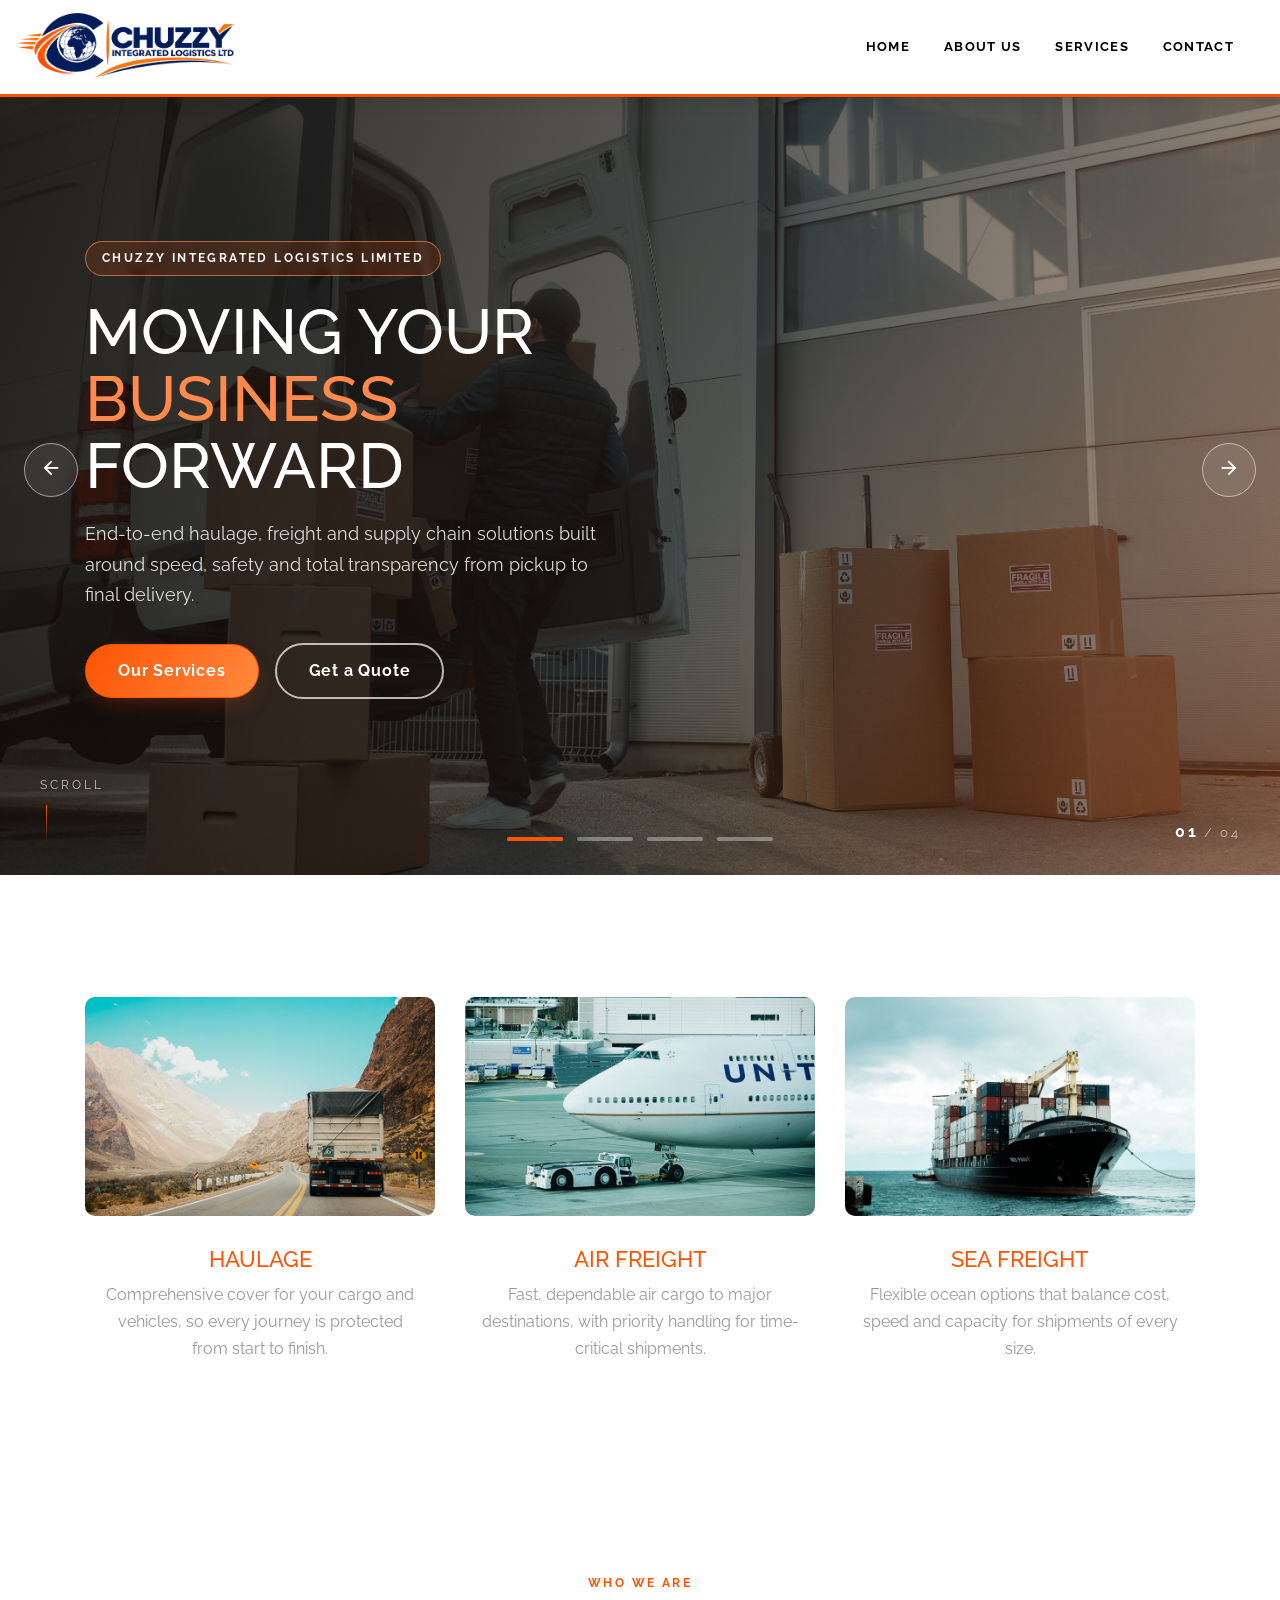
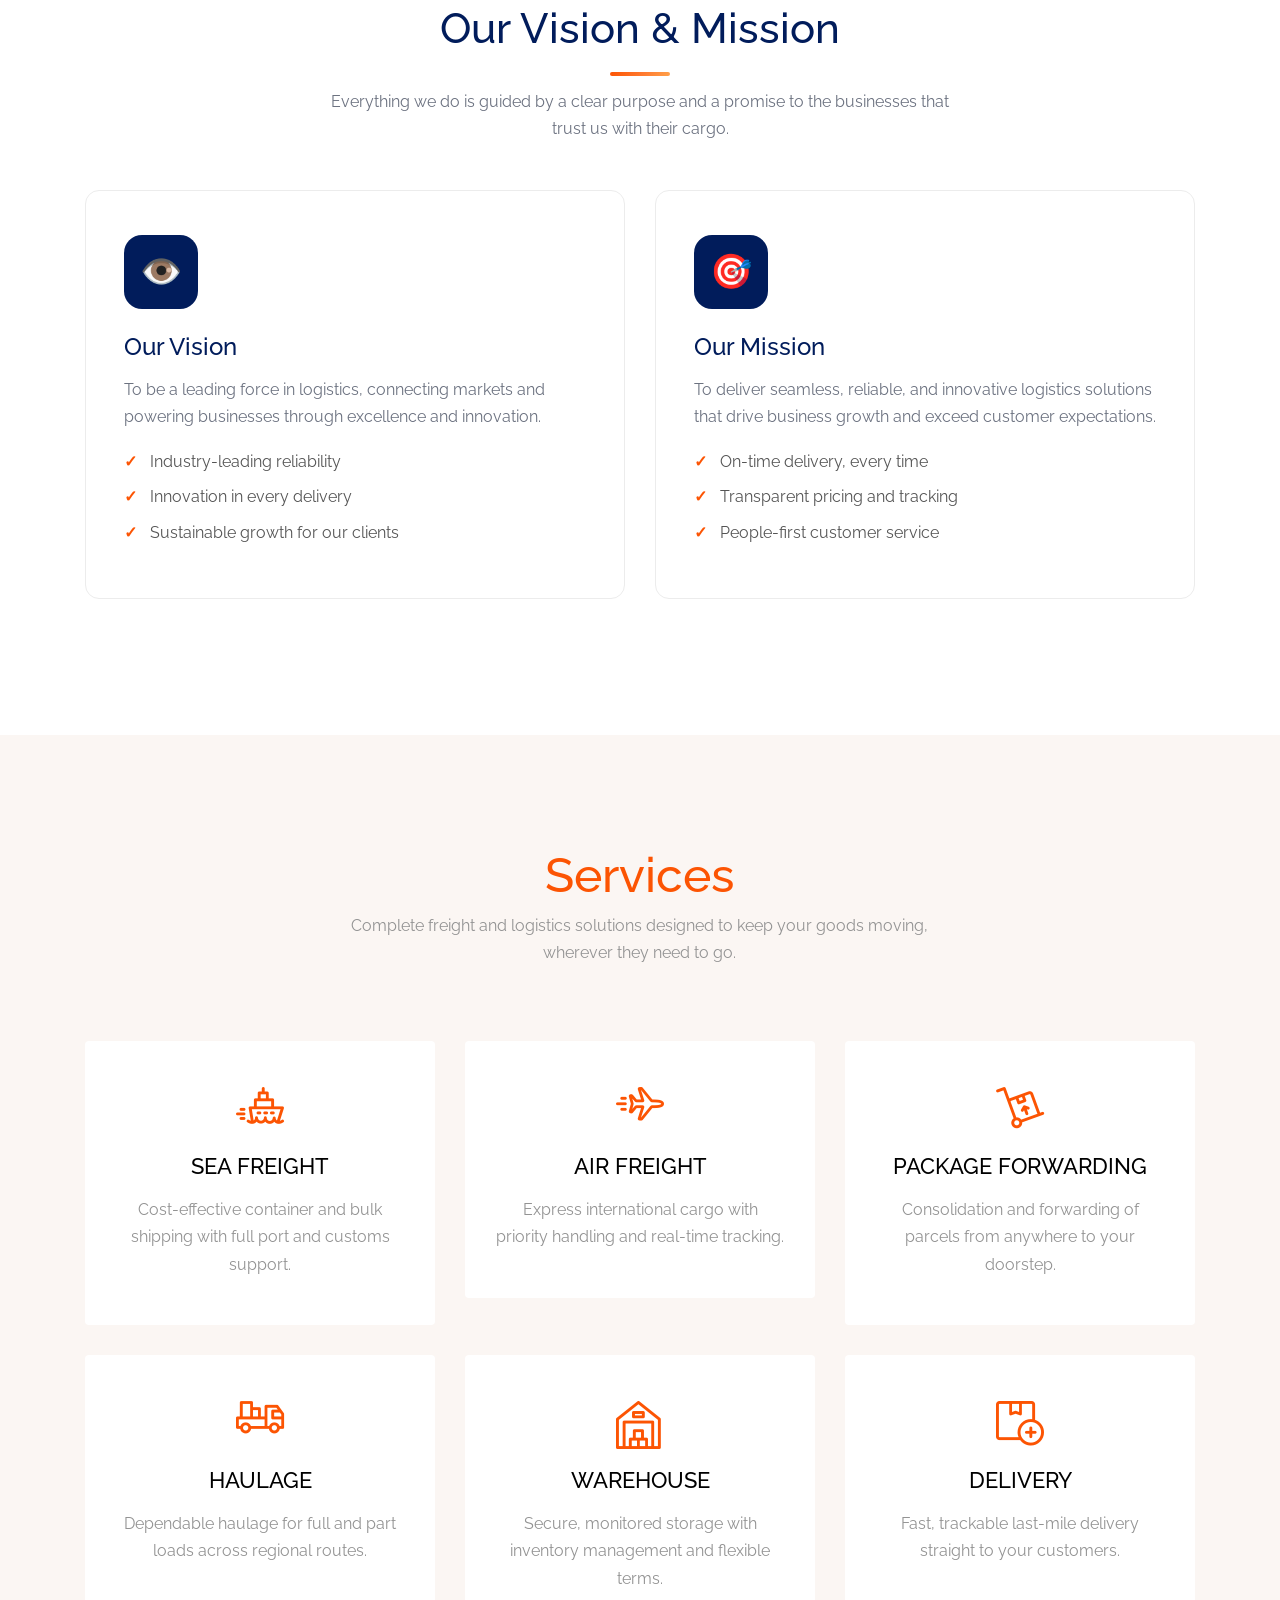
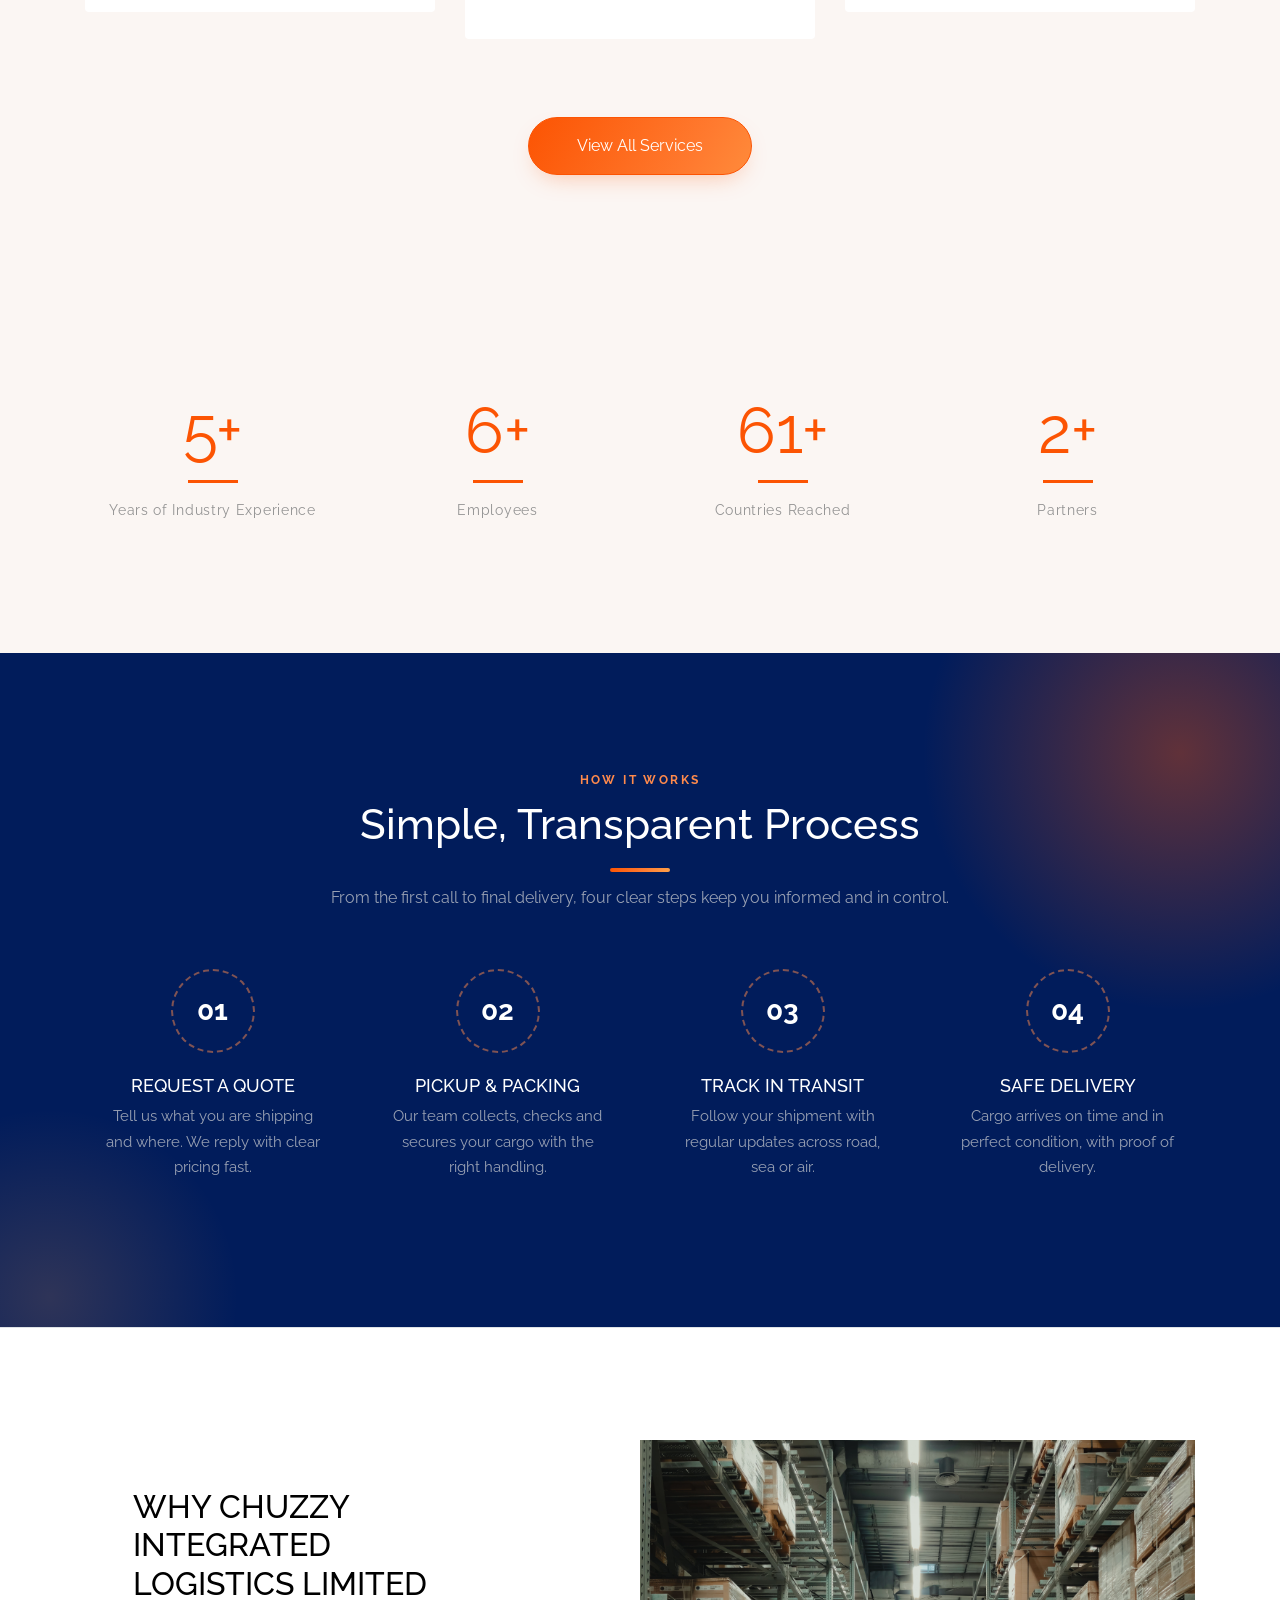
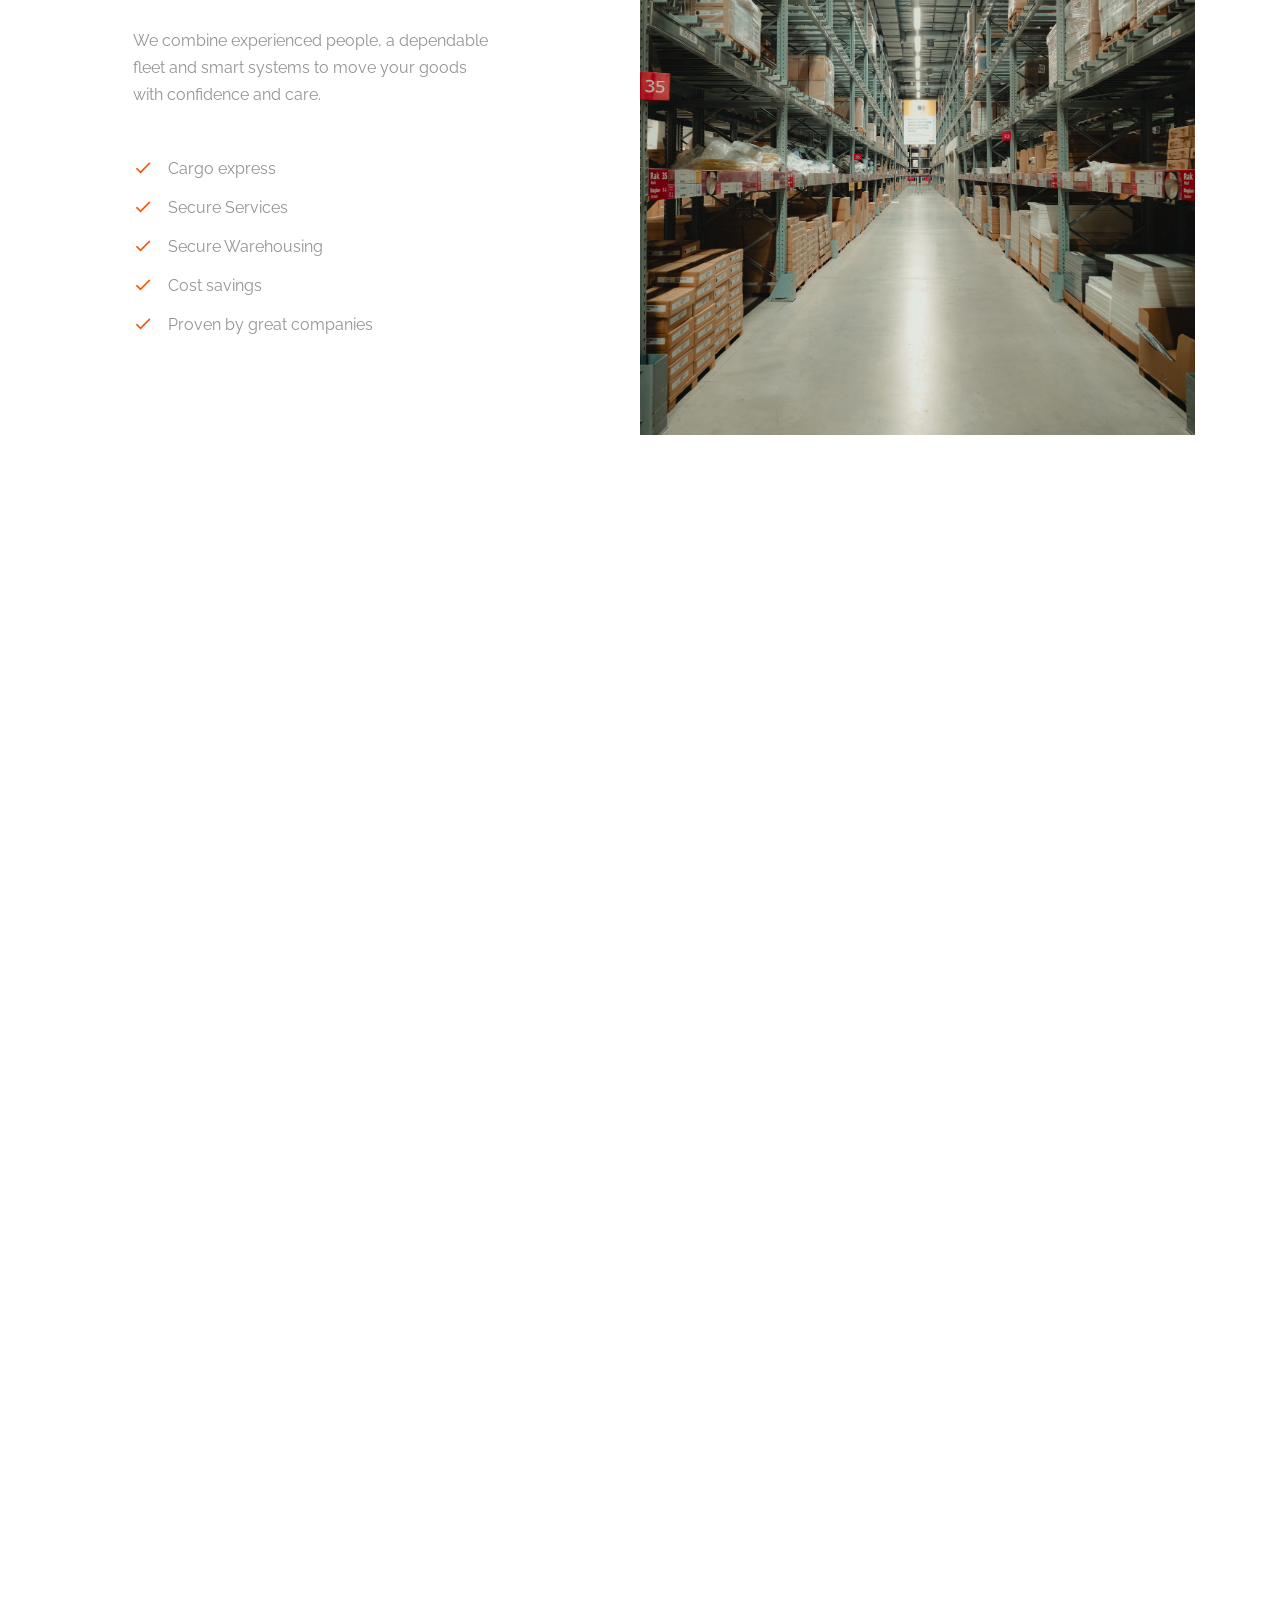
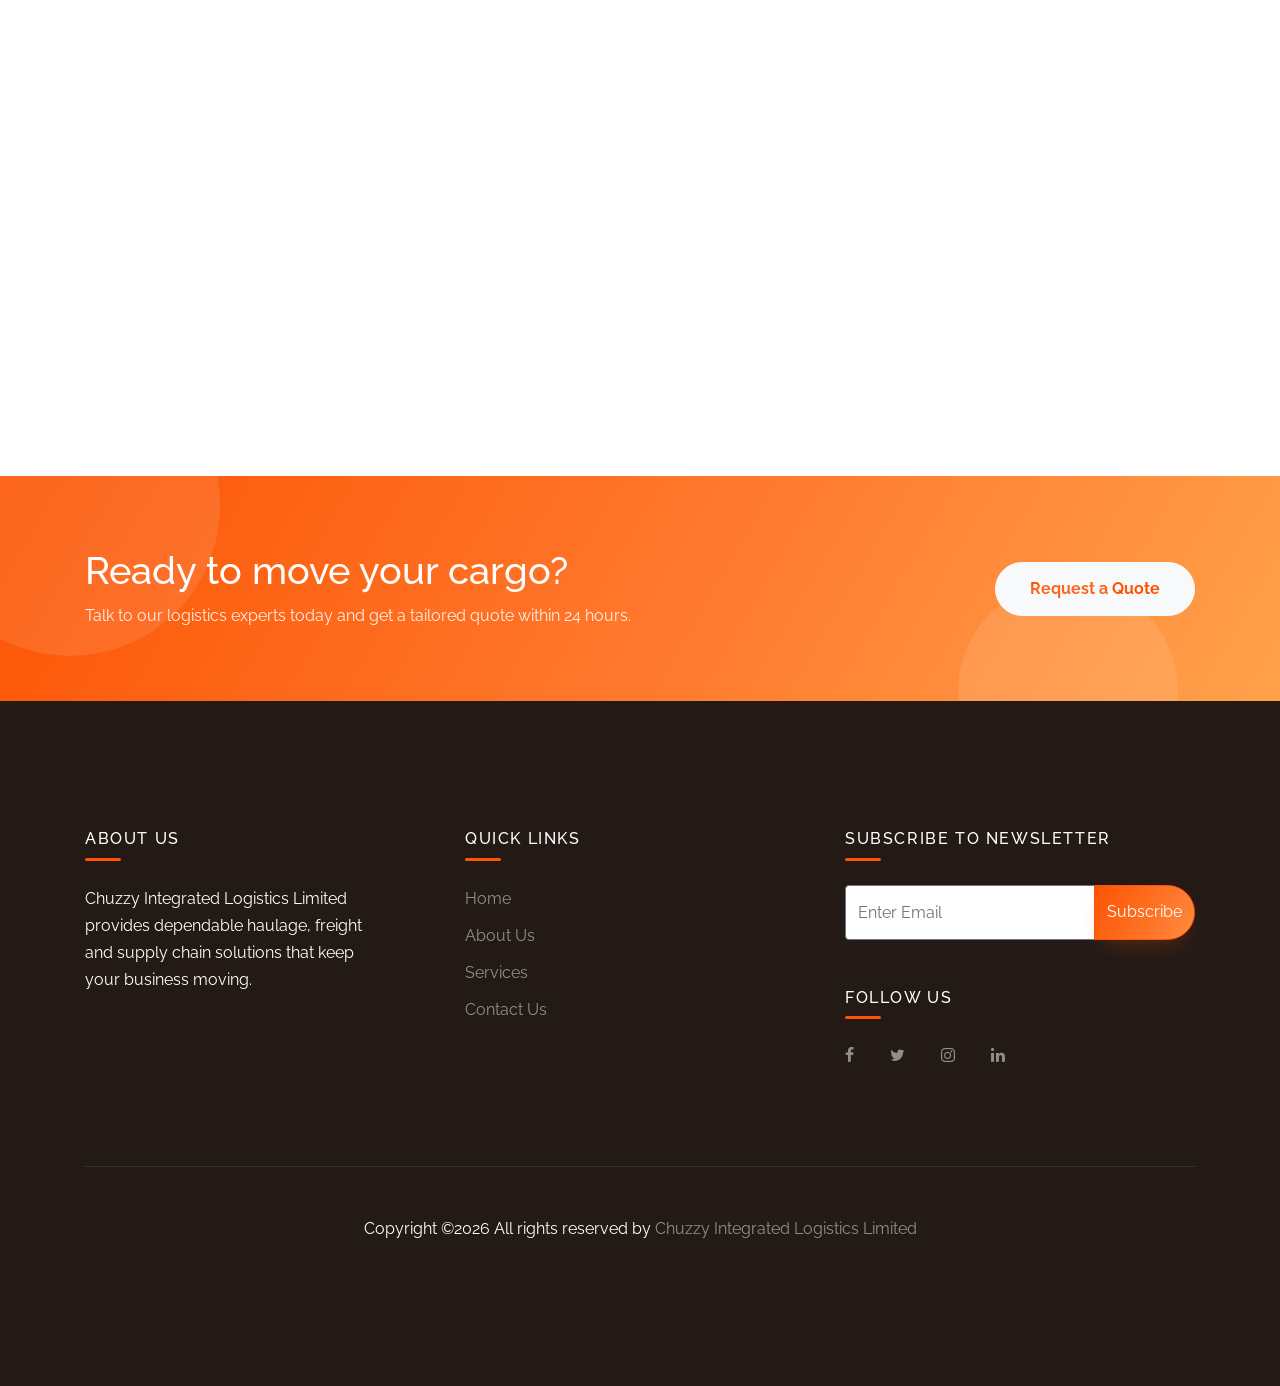
==== commit 96dc4119: "added adjustments" ====
--- a/index.html
+++ b/index.html
@@ -5,13 +5,12 @@
     <title>Home | Chuzzy Logistics deals with - Haulage, Freight &amp; Supply Chain Solutions</title>
     <meta charset="utf-8">
     <meta name="viewport" content="width=device-width, initial-scale=1, shrink-to-fit=no">
-
     <link href="https://fonts.googleapis.com/css?family=Raleway:300,400,700&display=swap" rel="stylesheet">
 
     <link rel="stylesheet" href="fonts/icomoon/style.css">
 
-    <link rel="icon" type="image/png" href="Assets/favicon.png">
-    <link rel="apple-touch-icon" href="Assets/favicon.png">
+    <link rel="icon" type="image/png" href="Assets/logo_001.png">
+    <link rel="apple-touch-icon" href="Assets/logo_001.png">
 
     <link rel="stylesheet" href="css/bootstrap.min.css">
     <link rel="stylesheet" href="css/jquery.fancybox.min.css">
@@ -23,6 +22,7 @@
     <!-- MAIN CSS -->
     <link rel="stylesheet" href="css/style.css">
     <link rel="stylesheet" href="css/style-extra.css">
+    <link rel="stylesheet" href="./css/theme.css">
 
   </head>
 
@@ -44,7 +44,7 @@
           <div class="row align-items-center position-relative">
 
             <div class="site-logo">
-                <a href="index.html"><img src="Assets/logo.png" alt="logo" height="50" width="300"></a>
+                <a href="index.html"><img src="Assets/logo_001.png" alt="logo" height="50" width="300"></a>
             </div>
 
             <div class="col-12">
@@ -71,7 +71,7 @@
           <div class="hero-bg" style="background-image: url('images/img1.jpg')"></div>
           <div class="container hero-content">
             <div class="hero-text">
-              <span class="hero-tag">Chuzzy Logistics</span>
+              <span class="hero-tag">Chuzzy Integrated Logistics Limited</span>
               <h1>Moving Your <span>Business</span> Forward</h1>
               <p>End-to-end haulage, freight and supply chain solutions built around speed, safety and total transparency from pickup to final delivery.</p>
               <div class="hero-actions">
@@ -86,7 +86,7 @@
           <div class="hero-bg" style="background-image: url('images/img4.jpg')"></div>
           <div class="container hero-content">
             <div class="hero-text">
-              <span class="hero-tag">Road Haulage</span>
+              <span class="hero-tag">Haulage</span>
               <h1>Reliable <span>Trucking</span> Across the Country</h1>
               <p>A modern, well-maintained fleet and trained drivers move your cargo safely, on schedule and fully tracked every kilometre of the way.</p>
               <div class="hero-actions">
@@ -98,7 +98,7 @@
         </div>
 
         <div class="hero-slide">
-          <div class="hero-bg" style="background-image: url('images/img2.jpg')"></div>
+          <div class="hero-bg" style="background-image: url('Assets/img-2.jpg')"></div>
           <div class="container hero-content">
             <div class="hero-text">
               <span class="hero-tag">Air Freight</span>
@@ -116,7 +116,7 @@
           <div class="hero-bg" style="background-image: url('images/img3.jpg')"></div>
           <div class="container hero-content">
             <div class="hero-text">
-              <span class="hero-tag">Sea Freight &amp; Warehousing</span>
+              <span class="hero-tag">Sea Freight</span>
               <h1>Global Reach, <span>Local Care</span></h1>
               <p>From port clearance to secure warehousing and last-mile delivery, we manage the whole chain so you can focus on growing your business.</p>
               <div class="hero-actions">
@@ -145,21 +145,21 @@
         <div class="container">
           <div class="owl-carousel owl-all">
             <div class="service text-center" data-aos="fade-up" data-aos-delay="0">
-              <a href="services.html"><img src="images/img6.jpg" alt="Truck Insurance" class="img-fluid"></a>
+              <a href="services.html"><img src="images/depot_img_1.jpg" alt="Truck Insurance" class="img-fluid"></a>
               <div class="px-md-3">
-                <h3><a href="services.html">Truck Insurance</a></h3>
+                <h3><a href="services.html">Haulage</a></h3>
                 <p>Comprehensive cover for your cargo and vehicles, so every journey is protected from start to finish.</p>
               </div>
             </div>
             <div class="service text-center" data-aos="fade-up" data-aos-delay="150">
-              <a href="services.html"><img src="images/img8.jpg" alt="Plane Transportation" class="img-fluid"></a>
+              <a href="services.html"><img src="images/depot_img_2.jpg" alt="Plane Transportation" class="img-fluid"></a>
               <div class="px-md-3">
-                <h3><a href="services.html">Plane Transportation</a></h3>
+                <h3><a href="services.html">Air Freight</a></h3>
                 <p>Fast, dependable air cargo to major destinations, with priority handling for time-critical shipments.</p>
               </div>
             </div>
             <div class="service text-center" data-aos="fade-up" data-aos-delay="300">
-              <a href="services.html"><img src="images/img7.jpg" alt="Sea &amp; Air Freight" class="img-fluid"></a>
+              <a href="services.html"><img src="Assets/img-4.jpg" alt="Sea &amp; Air Freight" class="img-fluid"></a>
               <div class="px-md-3">
                 <h3><a href="services.html">Sea Freight</a></h3>
                 <p>Flexible ocean options that balance cost, speed and capacity for shipments of every size.</p>
@@ -238,8 +238,8 @@
             </div>
             <div class="block__35630 text-center" data-aos="zoom-in" data-aos-delay="300">
               <div class="icon mb-0"><span class="flaticon-lorry"></span></div>
-              <h3 class="mb-3">Trucking</h3>
-              <p>Dependable road haulage for full and part loads across regional routes.</p>
+              <h3 class="mb-3">Haulage</h3>
+              <p>Dependable haulage for full and part loads across regional routes.</p>
             </div>
             <div class="block__35630 text-center" data-aos="zoom-in" data-aos-delay="400">
               <div class="icon mb-0"><span class="flaticon-warehouse"></span></div>
@@ -284,8 +284,8 @@
                 </div>
                 <div class="col-6 col-md-6 mb-4 col-lg-0 col-lg-3" data-aos="fade-up" data-aos-delay="300">
                   <div class="block-counter-1">
-                    <span class="number"><span data-number="637">0</span>+</span>
-                    <span class="caption">Couriers</span>
+                    <span class="number"><span data-number="6">0</span>+</span>
+                    <span class="caption">Partners</span>
                   </div>
                 </div>
               </div>
@@ -347,7 +347,7 @@
             </div>
 
             <div class="col-lg-5 mr-auto p-lg-5 mt-4 mt-lg-0 order-lg-1" data-aos="fade-right" data-aos-delay="">
-              <h2 class="mb-4 text-black">Why Chuzzy Logistics</h2>
+              <h2 class="mb-4 text-black">Why Chuzzy Integrated Logistics Limited</h2>
               <p>We combine experienced people, a dependable fleet and smart systems to move your goods with confidence and care.</p>
 
               <ul class="ul-check primary list-unstyled mt-5">
@@ -369,7 +369,7 @@
 
           <div class="text-center mb-5">
             <div class="block-heading-1">
-              <h2>Happy Clients</h2>
+              <h2>Testimonial</h2>
             </div>
           </div>
 
@@ -379,7 +379,7 @@
                 <blockquote class="mb-4">
                   <p>&ldquo;Our shipments now arrive on schedule every single time. Communication is clear and the tracking updates remove all the guesswork.&rdquo;</p>
                 </blockquote>
-                <!-- <figure><img src="images/person_1.jpg" alt="Image" class="img-fluid rounded-circle mx-auto"></figure> -->
+                <figure><img src="images/person_1.jpg" alt="Image" class="img-fluid rounded-circle mx-auto"></figure>
                 <h3 class="font-size-20 text-black">victor Brown</h3>
               </div>
             </div>
@@ -389,18 +389,18 @@
                 <blockquote class="mb-4">
                   <p>&ldquo;From warehousing to last-mile delivery, the team handles everything professionally. They have become a true extension of our business.&rdquo;</p>
                 </blockquote>
-                <!-- <figure><img src="images/person_2.jpg" alt="Image" class="img-fluid rounded-circle mx-auto"></figure> -->
-                <h3 class="font-size-20 mb-4 text-black">Goodness James</h3>
+                <figure><img src="images/person_2.jpg" alt="Image" class="img-fluid rounded-circle mx-auto"></figure>
+                <h3 class="font-size-20 mb-4 text-black">Jodan James</h3>
               </div>
             </div>
 
             <div>
               <div class="block-testimony-1 text-center">
                 <blockquote class="mb-4">
-                  <p>&ldquo;Fair pricing, careful handling and quick responses. Chuzzy Logistics is the first partner I call for any urgent freight.&rdquo;</p>
+                  <p>&ldquo;Fair pricing, careful handling and quick responses. Chuzzy Integrated Logistics Limited is the first partner I call for any urgent freight.&rdquo;</p>
                 </blockquote>
-                <!-- <figure><img src="images/person_1.jpg" alt="Image" class="img-fluid rounded-circle mx-auto"></figure> -->
-                <h3 class="font-size-20 text-black">Blessing Jonathan</h3>
+                <figure><img src="./Assets/test-2.jpg" alt="Image" class="img-fluid rounded-circle mx-auto"></figure>
+                <h3 class="font-size-20 text-black"> Jonathan Kelvin</h3>
               </div>
             </div>
 
@@ -409,7 +409,7 @@
                 <blockquote class="mb-4">
                   <p>&ldquo;Customs clearance used to be our biggest headache. Now it is smooth, predictable and handled by people who know what they are doing.&rdquo;</p>
                 </blockquote>
-                <!-- <figure><img src="images/person_3.jpg" alt="Image" class="img-fluid rounded-circle mx-auto"></figure> -->
+                <figure><img src="./Assets/test-1.jpg" alt="Image" class="img-fluid rounded-circle mx-auto"></figure>
                 <h3 class="font-size-20 mb-4 text-black">Paul Emeka</h3>
               </div>
             </div>
@@ -436,7 +436,7 @@
                   <span class="d-block text-muted">Apr 19, 2019</span>
                   <h2 class="h4  mb-3"><a href="#">Knowing the Difference Is Key to Effective Logistics</a></h2>
                   <p>Understanding the difference between freight forwarding, haulage and warehousing helps you choose the right partner for every stage.</p>
-                  <p><a href="#" class="text-primary">Read More</a></p>
+                  <!-- <p><a href="#" class="text-primary">Read More</a></p> -->
                 </div>
               </div>
             </div>
@@ -444,10 +444,10 @@
               <div class="mb-5 d-block blog-entry" data-aos="fade-left" data-aos-delay="">
                 <a href="#" class="blog-thumbnail mb-3 d-block"><img src="images/depot_img_2.jpg" alt="Image" class="img-fluid"></a>
                 <div class="blog-excerpt">
-                  <span class="d-block text-muted">Apr 19, 2019</span>
+                  <span class="d-block text-muted">May 24, 2019</span>
                   <h2 class="h4  mb-3"><a href="#">Five Ways to Cut Your Shipping Costs This Year</a></h2>
                   <p>Smart consolidation, better route planning and the right service level can reduce costs without hurting delivery times.</p>
-                  <p><a href="#" class="text-primary">Read More</a></p>
+                  <!-- <p><a href="#" class="text-primary">Read More</a></p> -->
                 </div>
               </div>
             </div>
@@ -479,7 +479,7 @@
             <div class="row">
               <div class="col-md-7">
                 <h2 class="footer-heading mb-4">About Us</h2>
-                <p>Chuzzy Logistics provides dependable haulage, freight and supply chain solutions that keep your business moving.</p>
+                <p>Chuzzy Integrated Logistics Limited provides dependable haulage, freight and supply chain solutions that keep your business moving.</p>
               </div>
               <div class="col-md-4 ml-auto">
                 <h2 class="footer-heading mb-4">Quick Links</h2>
@@ -517,7 +517,7 @@
             <div class="border-top pt-5">
               <p>
                 <!-- Link back to Colorlib can't be removed. Template is licensed under CC BY 3.0. -->
-                Copyright &copy;<script>document.write(new Date().getFullYear());</script> All rights reserved by <a href="#" target="_blank" >chuzzy logistics</a>
+                Copyright &copy;<script>document.write(new Date().getFullYear());</script> All rights reserved by <a href="#" target="_blank" >Chuzzy Integrated Logistics Limited</a>
                 <!-- Link back to Colorlib can't be removed. Template is licensed under CC BY 3.0. -->
               </p>
             </div>
--- a/css/theme.css
+++ b/css/theme.css
@@ -0,0 +1,193 @@
+/* ==========================================================
+   Chuzzy Logistics - ORANGE THEME  (#FC5403)
+   Load this file LAST, after style.css (and style-extra.css):
+   <link rel="stylesheet" href="css/theme.css">
+   Replaces every blue (#011C5B / navy blue) with the brand orange,
+   including Bootstrap's own primary colours and all hover states.
+   ========================================================== */
+
+:root {
+  --brand: #FC5403;
+  --brand-dark: #D94500;
+  --brand-light: #FF8A4C;
+  --brand-glow: rgba(252, 84, 3, .35);
+  --brand-tint: rgb(1, 28, 91);
+  --brand-grad: linear-gradient(120deg, #FC5403 0%, #FF7A2F 55%, #FFA14A 100%);
+  --ink: #011C5B;
+  --soft: #fbf6f3;
+}
+
+/* ---------- Global links, selection ---------- */
+a { color: var(--brand); }
+a:hover { color: var(--brand-dark); }
+::selection { background: var(--brand); color: #fff; }
+::-moz-selection { background: var(--brand); color: #fff; }
+
+/* ---------- Bootstrap "primary" overrides ---------- */
+.text-primary { color: var(--brand) !important; }
+a.text-primary:hover, a.text-primary:focus { color: var(--brand-dark) !important; }
+.bg-primary { background-color: var(--brand) !important; }
+.border-primary { border-color: var(--brand) !important; }
+
+.btn-primary {
+  background: var(--brand-grad);
+  background-size: 140% 100%;
+  background-position: 0 0;
+  border-color: var(--brand);
+  color: #fff;
+  box-shadow: 0 10px 24px -10px var(--brand-glow);
+  transition: transform .3s, box-shadow .3s, background-position .4s;
+}
+.btn-primary:hover,
+.btn-primary:focus,
+.btn-primary:active,
+.btn-primary:not(:disabled):not(.disabled):active {
+  background: var(--brand-dark) !important;
+  border-color: var(--brand-dark) !important;
+  color: #fff;
+  transform: translateY(-3px);
+  box-shadow: 0 16px 30px -10px var(--brand-glow);
+}
+.btn-primary:focus, .btn-primary.focus { box-shadow: 0 0 0 .2rem rgba(252, 84, 3, .35); }
+.btn-primary.disabled, .btn-primary:disabled { background: var(--brand); border-color: var(--brand); opacity: .65; }
+.btn-outline-primary { color: var(--brand); border-color: var(--brand); }
+.btn-outline-primary:hover { background: var(--brand); border-color: var(--brand); color: #fff; }
+.badge-primary { background: var(--brand); }
+.page-item.active .page-link { background: var(--brand); border-color: var(--brand); }
+.page-link { color: var(--brand); }
+.alert-success { border-left: 4px solid #28a745; }
+
+/* ---------- Forms ---------- */
+.form-control:focus,
+.form-control:active,
+.contact-form-box .form-control:focus {
+  border-color: var(--brand) !important;
+  box-shadow: 0 0 0 .2rem rgba(252, 84, 3, .15) !important;
+}
+
+/* ---------- Existing style.css blue -> orange ---------- */
+.primary-black--hover, .primary-dark--hover, .primary-primary-outline--hover { background: var(--brand); }
+.primary-primary-outline--hover:hover { border-color: var(--brand); }
+.primary-outline-primary--hover { border-color: var(--brand); }
+.primary-outline-primary--hover:hover { background: var(--brand); }
+
+.site-navbar .site-navigation .site-menu .active,
+.site-navbar .site-navigation .site-menu > li > a:hover,
+.site-navbar .site-navigation .site-menu .has-children:hover > a { color: var(--brand) !important; }
+.site-navbar .site-navigation .site-menu .has-children .dropdown { border-top-color: var(--brand); }
+.site-navbar .site-navigation .site-menu .has-children .dropdown a.active { color: var(--brand) !important; }
+.sticky-wrapper.is-sticky .site-navbar .site-logo a,
+.sticky-wrapper.is-sticky .site-navbar ul li a.active { color: var(--brand) !important; }
+.site-mobile-menu .site-nav-wrap a:hover,
+.site-mobile-menu .site-nav-wrap li .nav-link.active { color: var(--brand); }
+.site-navbar .site-navigation .site-menu > li > a::after { background: var(--brand); }
+
+.block-heading-1 h2 { color: var(--brand); }
+.block-counter-1 .number { color: var(--brand); }
+.block-counter-1 .number:after { background: var(--brand); width: 50px; }
+.block-testimony-1 figure:before { background: var(--brand); }
+.block-13 .owl-dots .owl-dot.active span,
+.owl-all .owl-dots .owl-dot.active > span { background: var(--brand); }
+.by:hover { border-bottom-color: var(--brand); }
+.ul-check.primary li:before { color: var(--brand); }
+.block__35630 .icon > span { color: var(--brand); }
+.block__35630:hover { border-color: var(--brand); box-shadow: 0 25px 45px -22px var(--brand-glow); }
+.pricing .price > span > span { color: var(--brand); }
+.blog-excerpt a:hover, .blog-entry .blog-excerpt a:hover { color: var(--brand); }
+.ftco-cover-1.overlay:before { background: linear-gradient(45deg, #FC5403 0%, #FFA14A 100%); }
+.site-footer a:hover { color: var(--brand-light); }
+.bg-light { background-color: var(--soft) !important; }
+
+/* ---------- Hero ---------- */
+.hero-slide::before {
+  background: linear-gradient(110deg, rgba(20, 12, 8, .9) 0%, rgba(20, 12, 8, .58) 55%, rgba(252, 84, 3, .28) 100%);
+}
+.hero-text h1 span { color: var(--brand-light); }
+.hero-tag { border-color: rgba(255, 150, 90, .6); background: rgba(252, 84, 3, .15); }
+.hero-nav:hover { background: var(--brand); border-color: var(--brand); box-shadow: 0 10px 25px -8px var(--brand-glow); }
+.hero-dots button.active::after { background: var(--brand); }
+.hero-dots button { background: rgba(255, 255, 255, .35); }
+.btn-ghost:hover { background: var(--brand); border-color: var(--brand); color: #fff; }
+.hero-scroll::after { background: linear-gradient(var(--brand), transparent); }
+
+/* ---------- Section helpers ---------- */
+.section-eyebrow { color: var(--brand); }
+.process-section .section-eyebrow { color: var(--brand-light) !important; }  /* beats the inline blue style */
+.title-bar { background: var(--brand-grad); }
+.section-title { color: var(--ink); }
+
+/* ---------- Vision & mission / values / cards ---------- */
+.vm-card::before, .core-card::after { background: var(--brand-grad); }
+.vm-card:hover, .core-card:hover { box-shadow: 0 25px 45px -20px var(--brand-glow); }
+.vm-icon, .contact-info-card .ic { background: var(--brand-tint); color: var(--brand); }
+.vm-card:hover .vm-icon { background: var(--brand); color: #fff; box-shadow: 0 12px 24px -8px var(--brand-glow); }
+.vm-card ul li::before, .service-row ul li::before { color: var(--brand); }
+.value-card:hover { border-color: var(--brand); box-shadow: 0 22px 40px -22px var(--brand-glow); }
+.team-card:hover { box-shadow: 0 22px 40px -22px var(--brand-glow); }
+.team-card span { color: var(--brand); }
+
+/* core service cards */
+.core-num { color: var(--brand-tint); }
+.core-card:hover .core-num { color: rgba(252, 84, 3, .28); }
+.core-link { color: var(--brand); }
+.core-card h4 { color: var(--ink); }
+.core-card:hover { border-color: rgba(252, 84, 3, .45); }
+
+/* ---------- Process ---------- */
+.process-section { background: var(--ink); }
+.process-section::before { background: radial-gradient(circle, rgba(252, 84, 3, .38), transparent 70%); }
+.process-section::after {
+  content: "";
+  position: absolute;
+  width: 380px; height: 380px;
+  left: -140px; bottom: -160px;
+  border-radius: 50%;
+  background: radial-gradient(circle, rgba(255, 161, 74, .18), transparent 70%);
+}
+.process-section .container { position: relative; z-index: 2; }
+.process-step .num { background: var(--ink); border-color: rgba(255, 138, 76, .5); }
+.process-step:hover .num { background: var(--brand); border-color: var(--brand); box-shadow: 0 14px 30px -8px var(--brand-glow); }
+
+/* ---------- CTA band ---------- */
+.cta-band { background: var(--brand-grad); }
+.cta-band .btn-light { color: var(--brand); }
+.cta-band .btn-light:hover { background: var(--ink); color: #fff; }
+
+/* ---------- Inner pages ---------- */
+.page-hero::before {
+  background: linear-gradient(110deg, rgba(20, 12, 8, .92), rgba(20, 12, 8, .58) 60%, rgba(252, 84, 3, .32));
+}
+.page-hero .breadcrumbs a:hover { color: var(--brand-light); }
+.about-img-wrap .badge-years { background: var(--brand-grad); box-shadow: 0 20px 40px -15px var(--brand-glow); }
+.timeline .item::before { border-color: var(--brand); }
+.timeline .year { color: var(--brand); }
+.service-row .img-box .tag { background: var(--brand); box-shadow: 0 8px 18px -6px var(--brand-glow); }
+
+/* ---------- Contact ---------- */
+.contact-info-card:hover { border-color: var(--brand); box-shadow: 0 18px 35px -22px var(--brand-glow); }
+.contact-info-card:hover .ic { background: var(--brand); color: #fff; }
+
+/* ---------- Footer polish ---------- */
+.site-footer { background: #231a16; }
+.site-footer .footer-heading { position: relative; padding-bottom: 12px; }
+.site-footer .footer-heading::after {
+  content: "";
+  position: absolute;
+  left: 0; bottom: 0;
+  width: 36px; height: 3px;
+  border-radius: 2px;
+  background: var(--brand);
+}
+.site-footer .icon-facebook, .site-footer .icon-twitter,
+.site-footer .icon-instagram, .site-footer .icon-linkedin { transition: .3s; }
+.site-footer a:hover .icon-facebook, .site-footer a:hover .icon-twitter,
+.site-footer a:hover .icon-instagram, .site-footer a:hover .icon-linkedin { color: var(--brand); }
+
+/* ---------- Header polish ---------- */
+.js-sticky-header.site-navbar { border-bottom: 3px solid var(--brand); }
+
+/* ---------- Scrollbar (webkit) ---------- */
+::-webkit-scrollbar { width: 10px; }
+::-webkit-scrollbar-track { background: #f1ebe8; }
+::-webkit-scrollbar-thumb { background: var(--brand); border-radius: 6px; }
+::-webkit-scrollbar-thumb:hover { background: var(--brand-dark); }
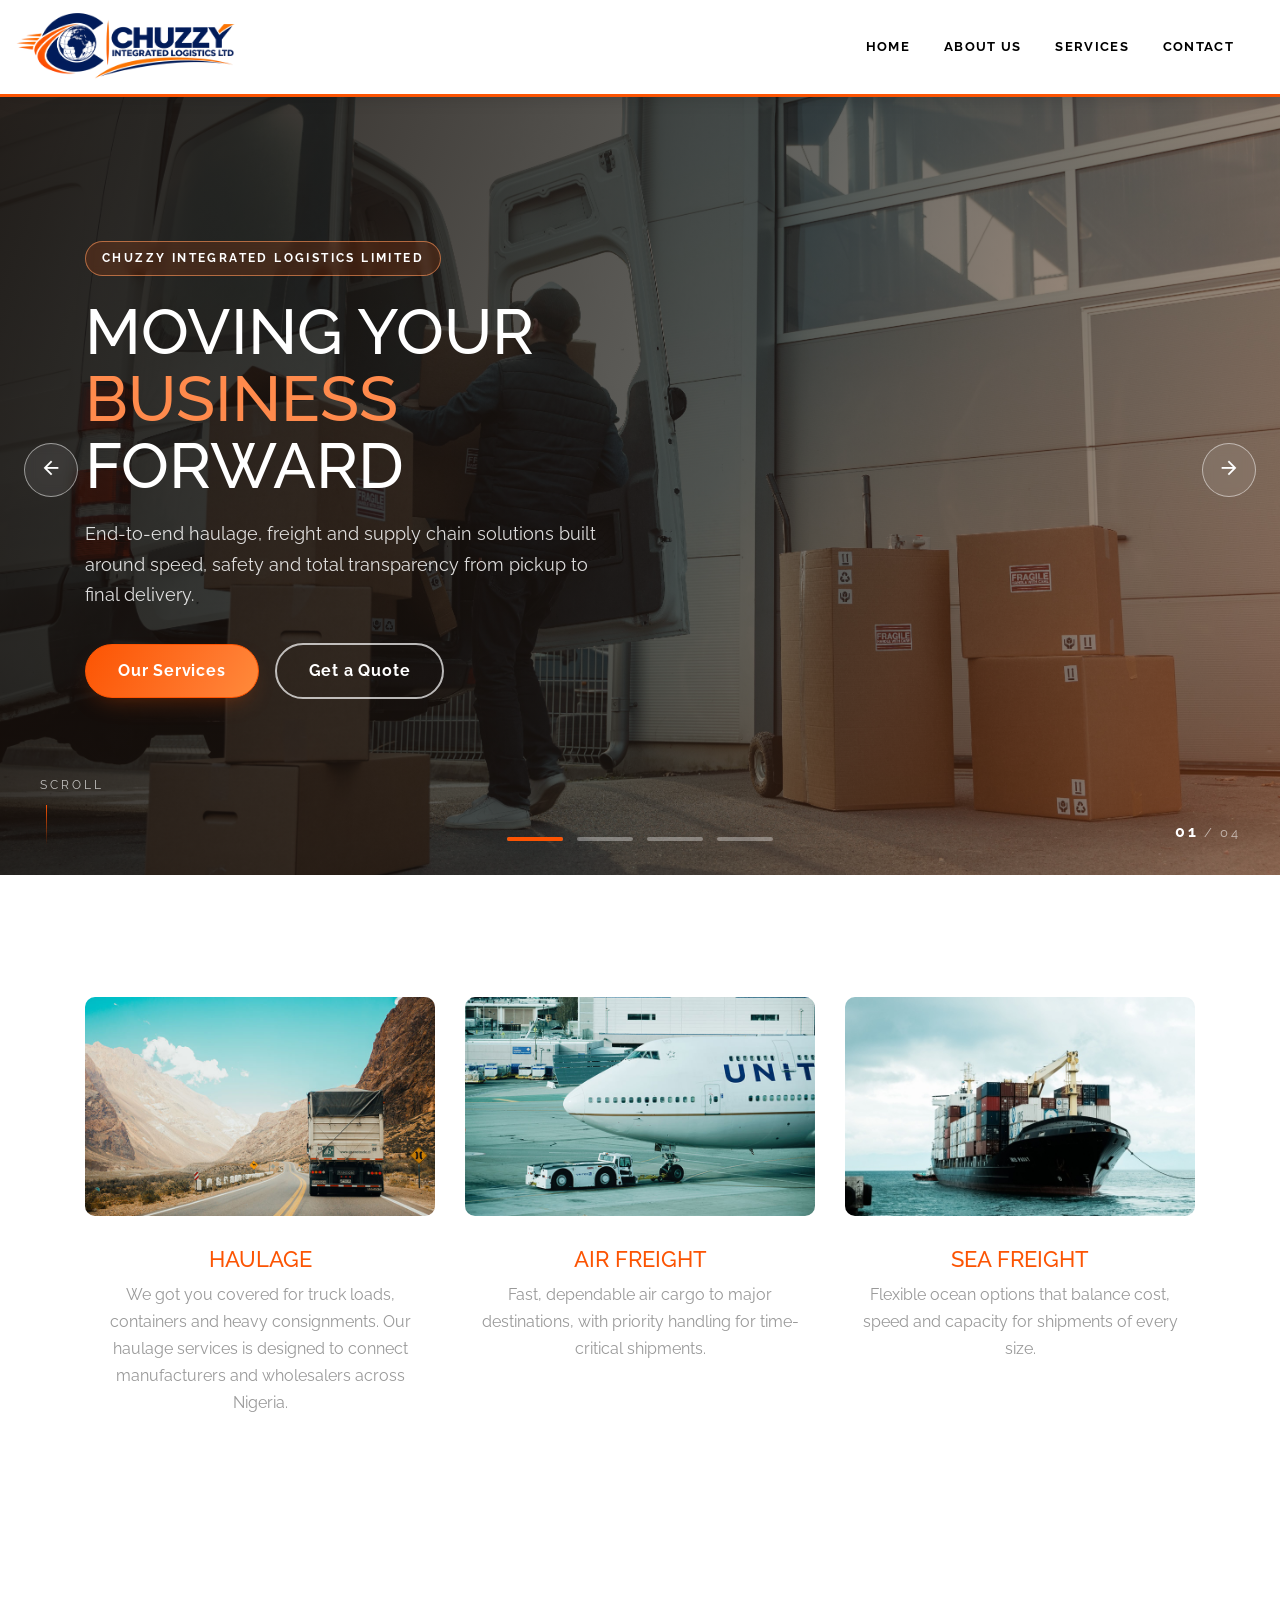
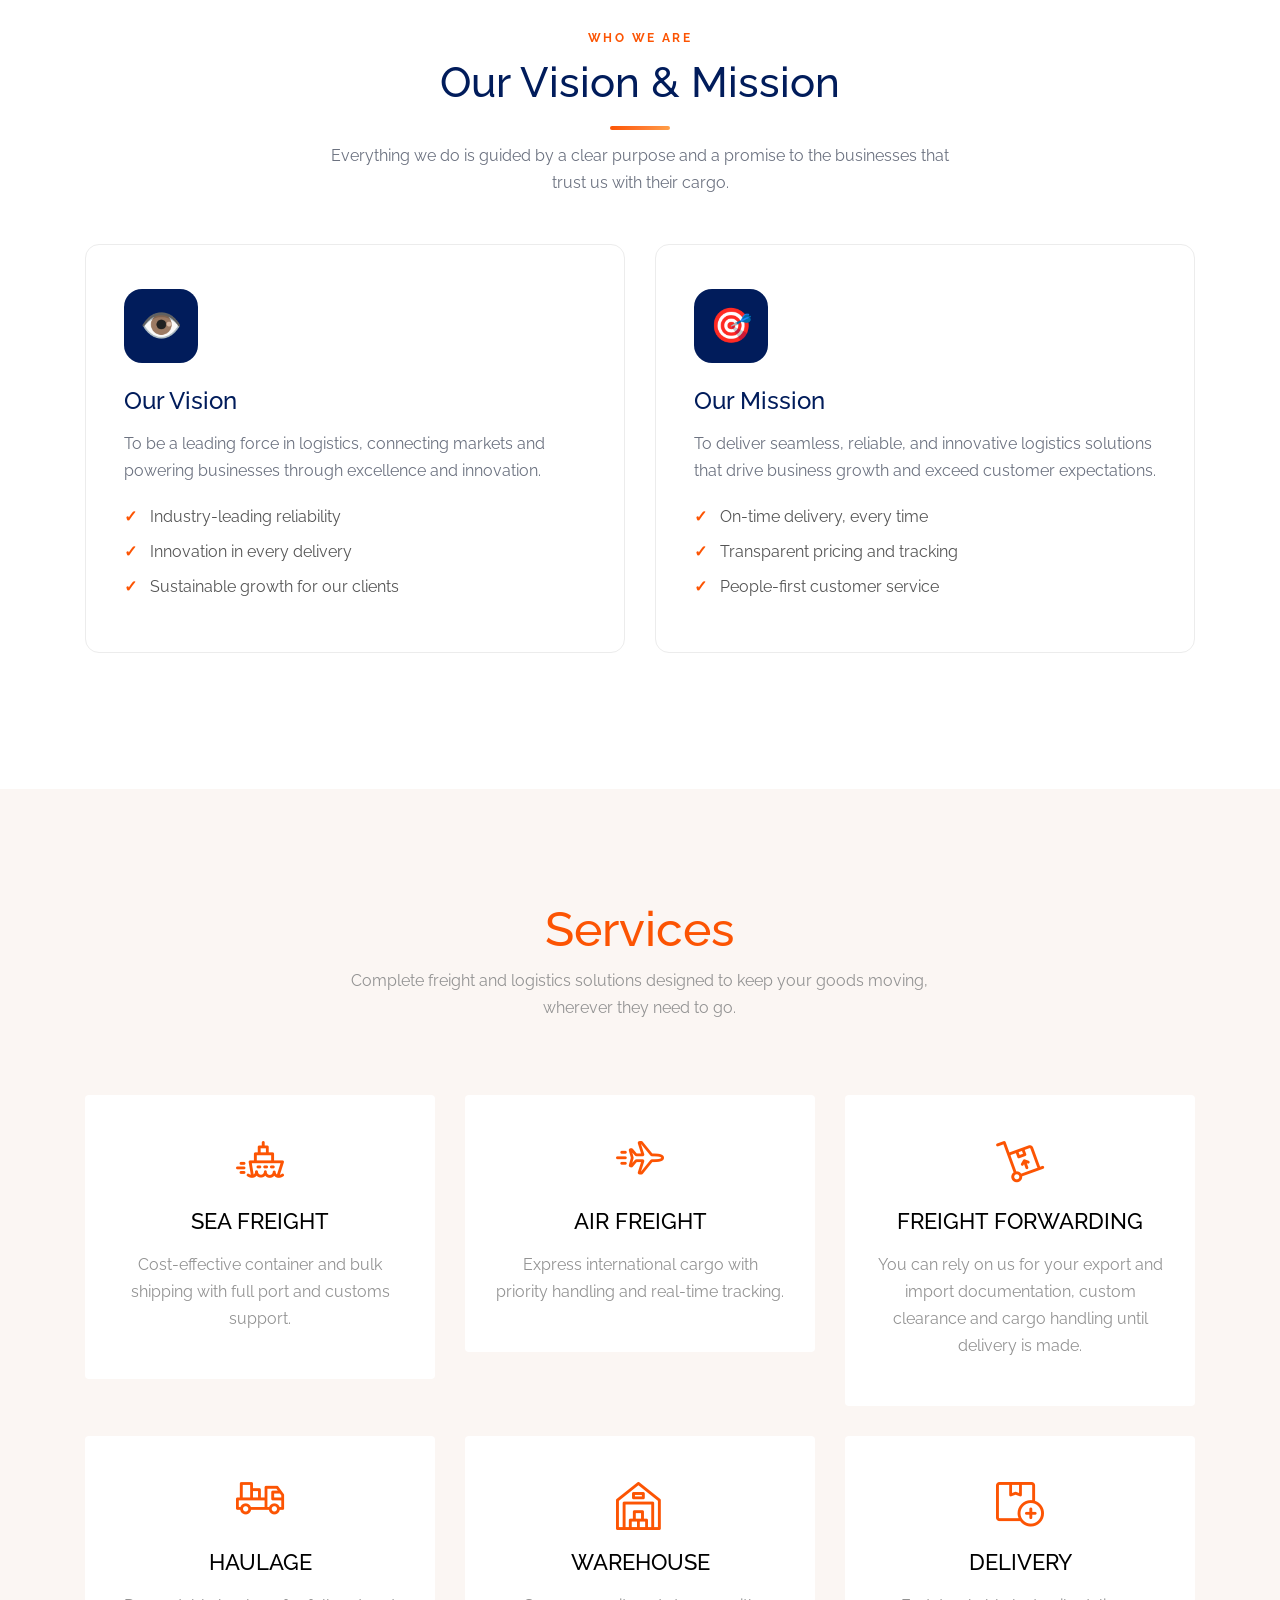
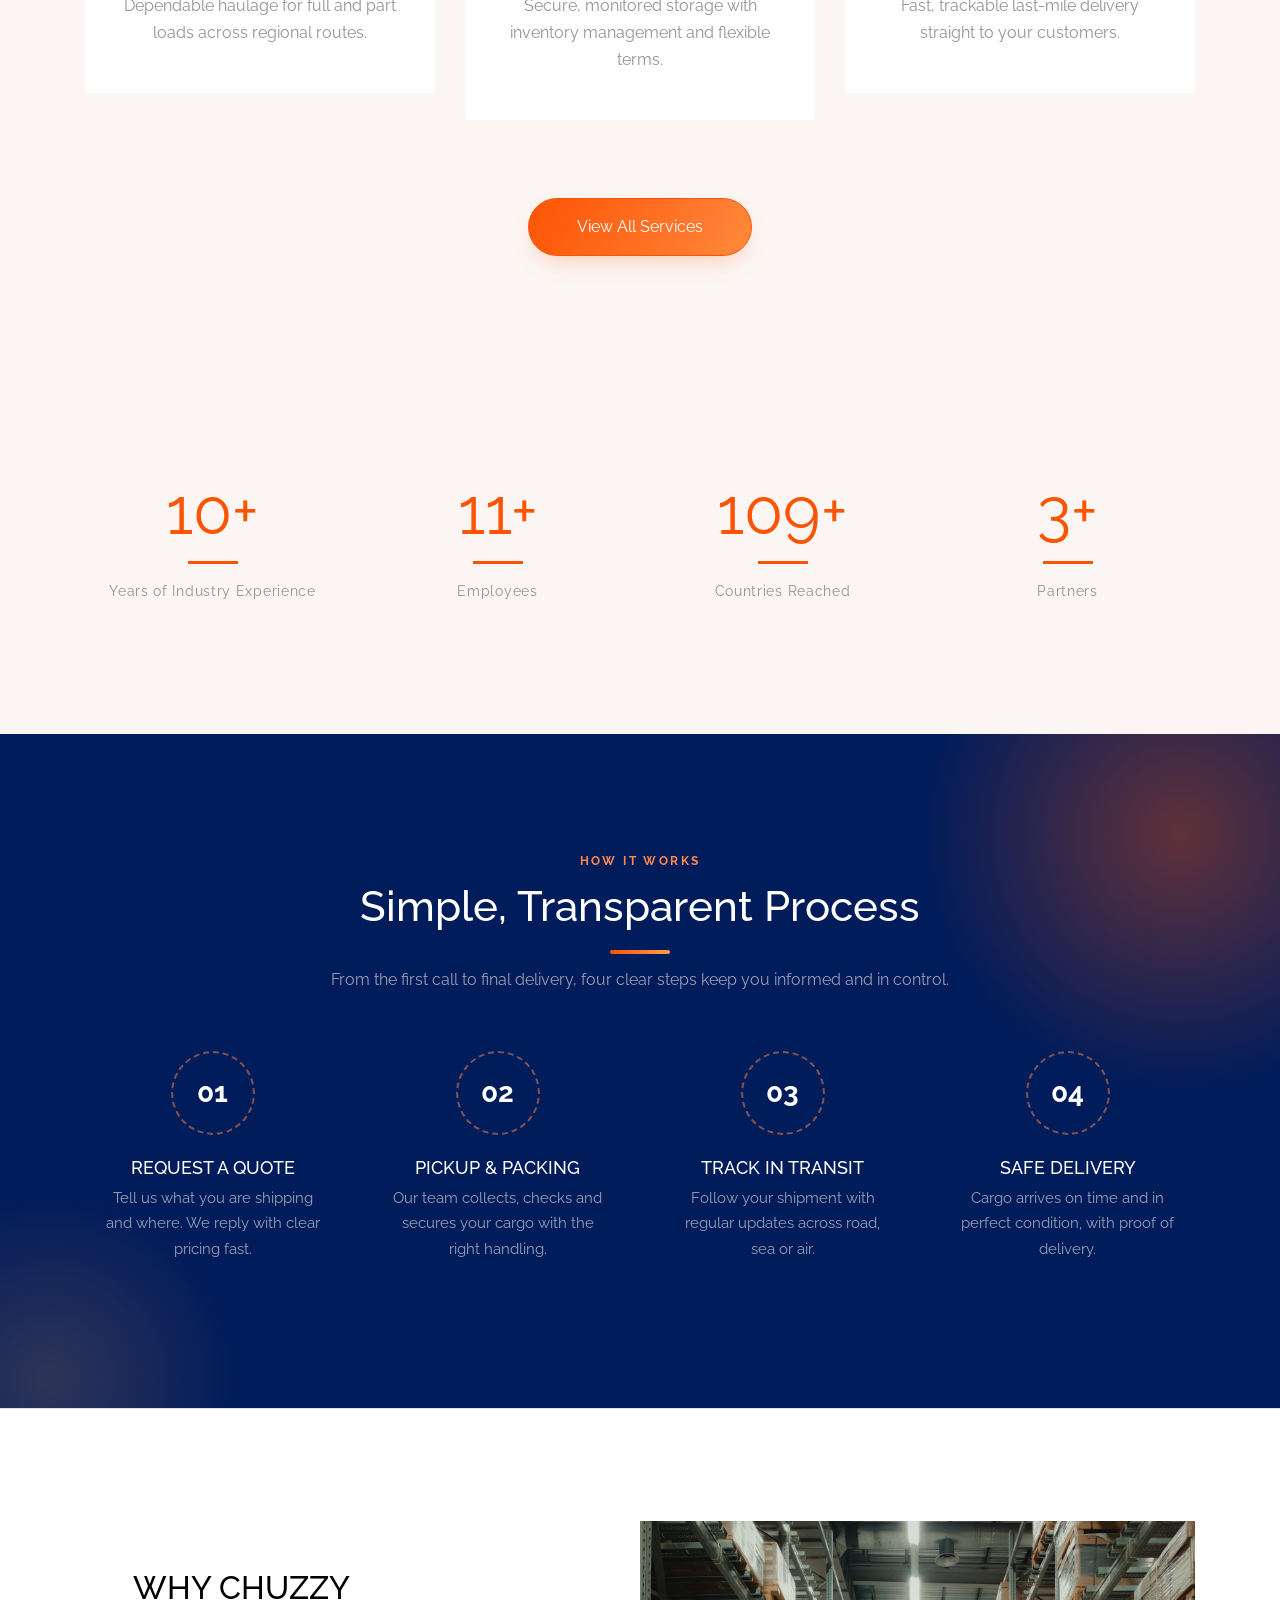
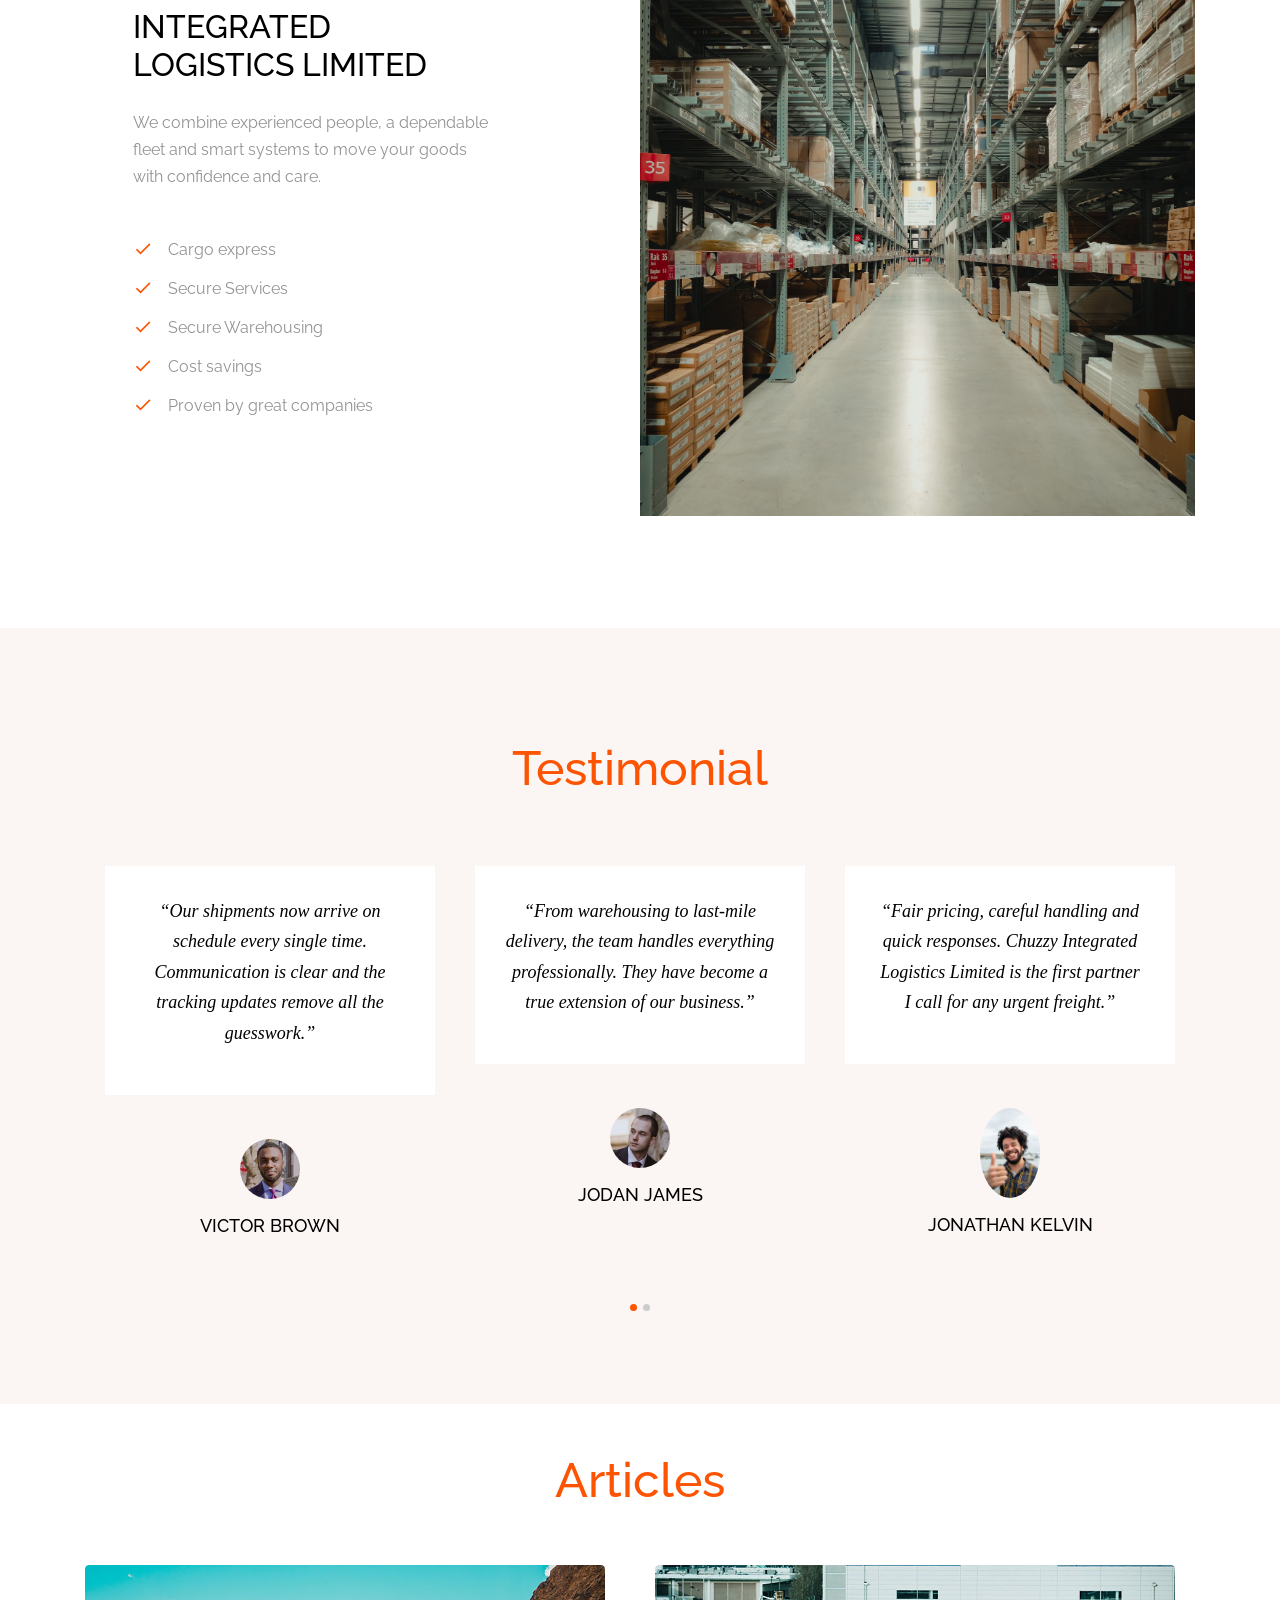
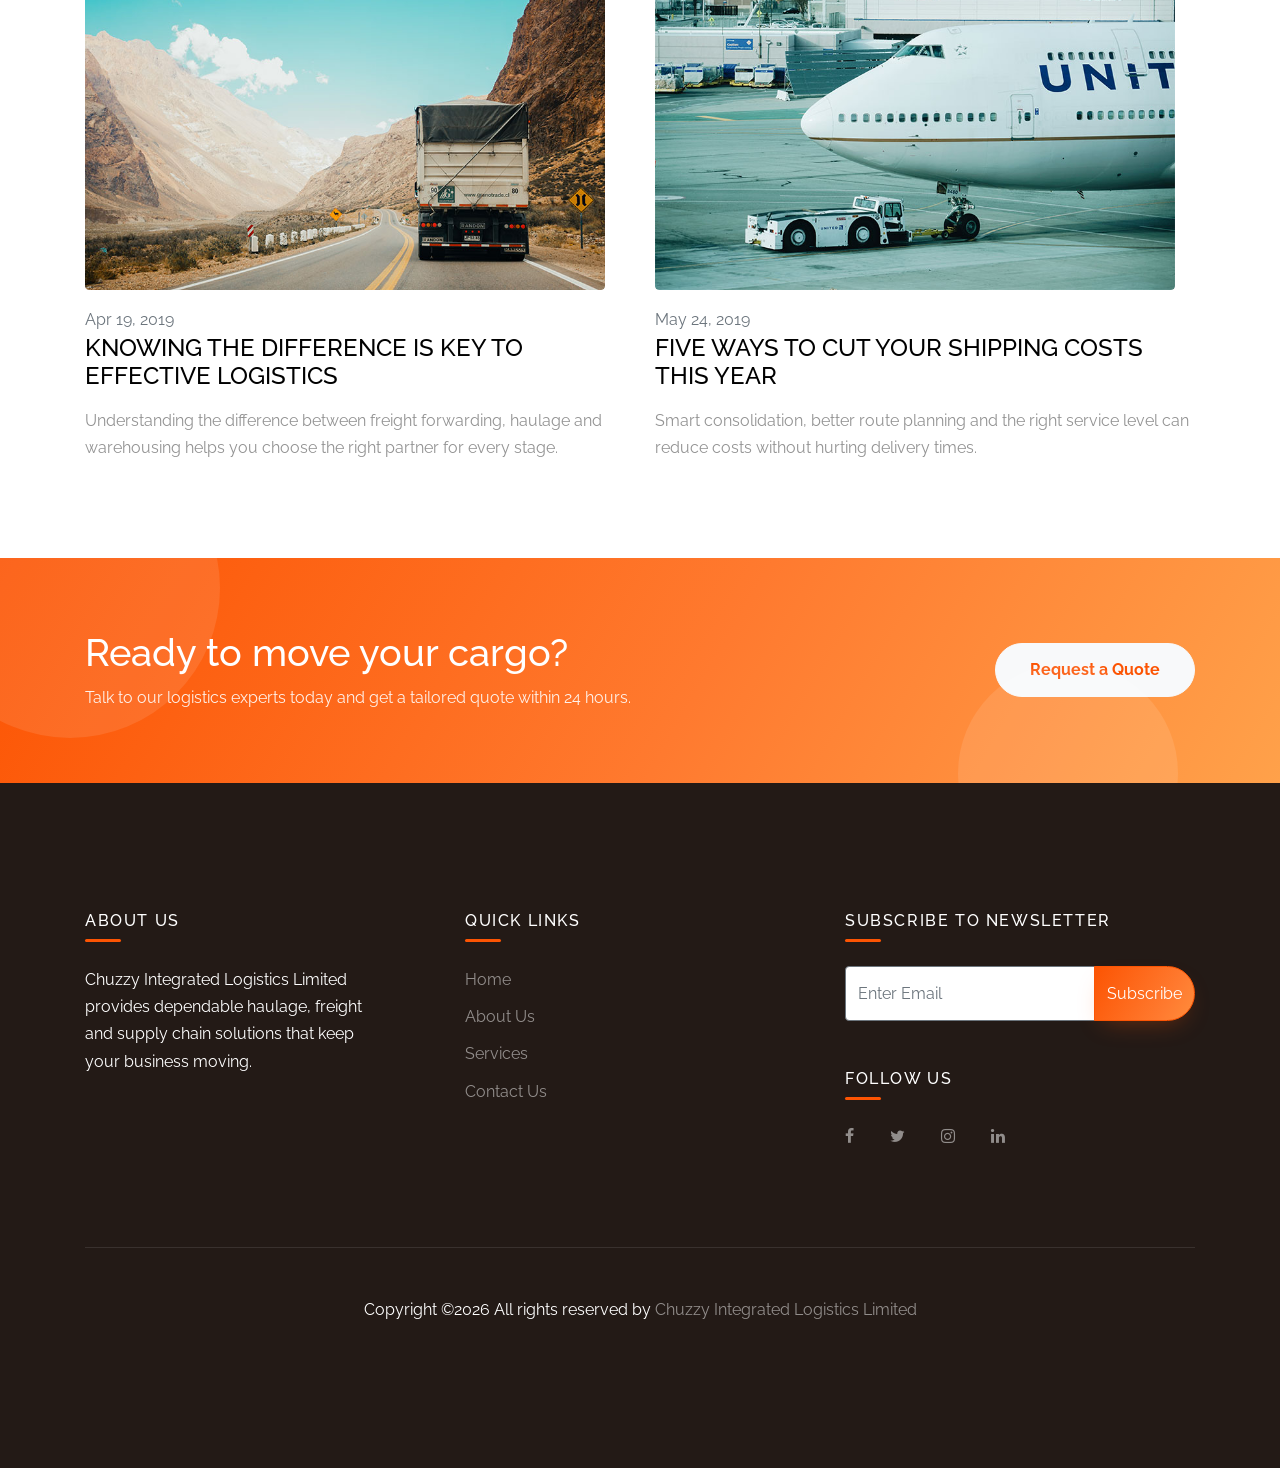
==== commit 3a0f8132: "added changes" ====
--- a/index.html
+++ b/index.html
@@ -148,7 +148,7 @@
               <a href="services.html"><img src="images/depot_img_1.jpg" alt="Truck Insurance" class="img-fluid"></a>
               <div class="px-md-3">
                 <h3><a href="services.html">Haulage</a></h3>
-                <p>Comprehensive cover for your cargo and vehicles, so every journey is protected from start to finish.</p>
+                <p>We got you covered for truck loads, containers and heavy consignments. Our haulage services is designed to connect manufacturers and wholesalers across Nigeria.</p>
               </div>
             </div>
             <div class="service text-center" data-aos="fade-up" data-aos-delay="150">
@@ -233,8 +233,8 @@
             </div>
             <div class="block__35630 text-center" data-aos="zoom-in" data-aos-delay="200">
               <div class="icon mb-0"><span class="flaticon-box"></span></div>
-              <h3 class="mb-3">Package Forwarding</h3>
-              <p>Consolidation and forwarding of parcels from anywhere to your doorstep.</p>
+              <h3 class="mb-3">Freight Forwarding</h3>
+              <p> You can rely on us for your export and import documentation, custom clearance and cargo handling until delivery is made.</p>
             </div>
             <div class="block__35630 text-center" data-aos="zoom-in" data-aos-delay="300">
               <div class="icon mb-0"><span class="flaticon-lorry"></span></div>
